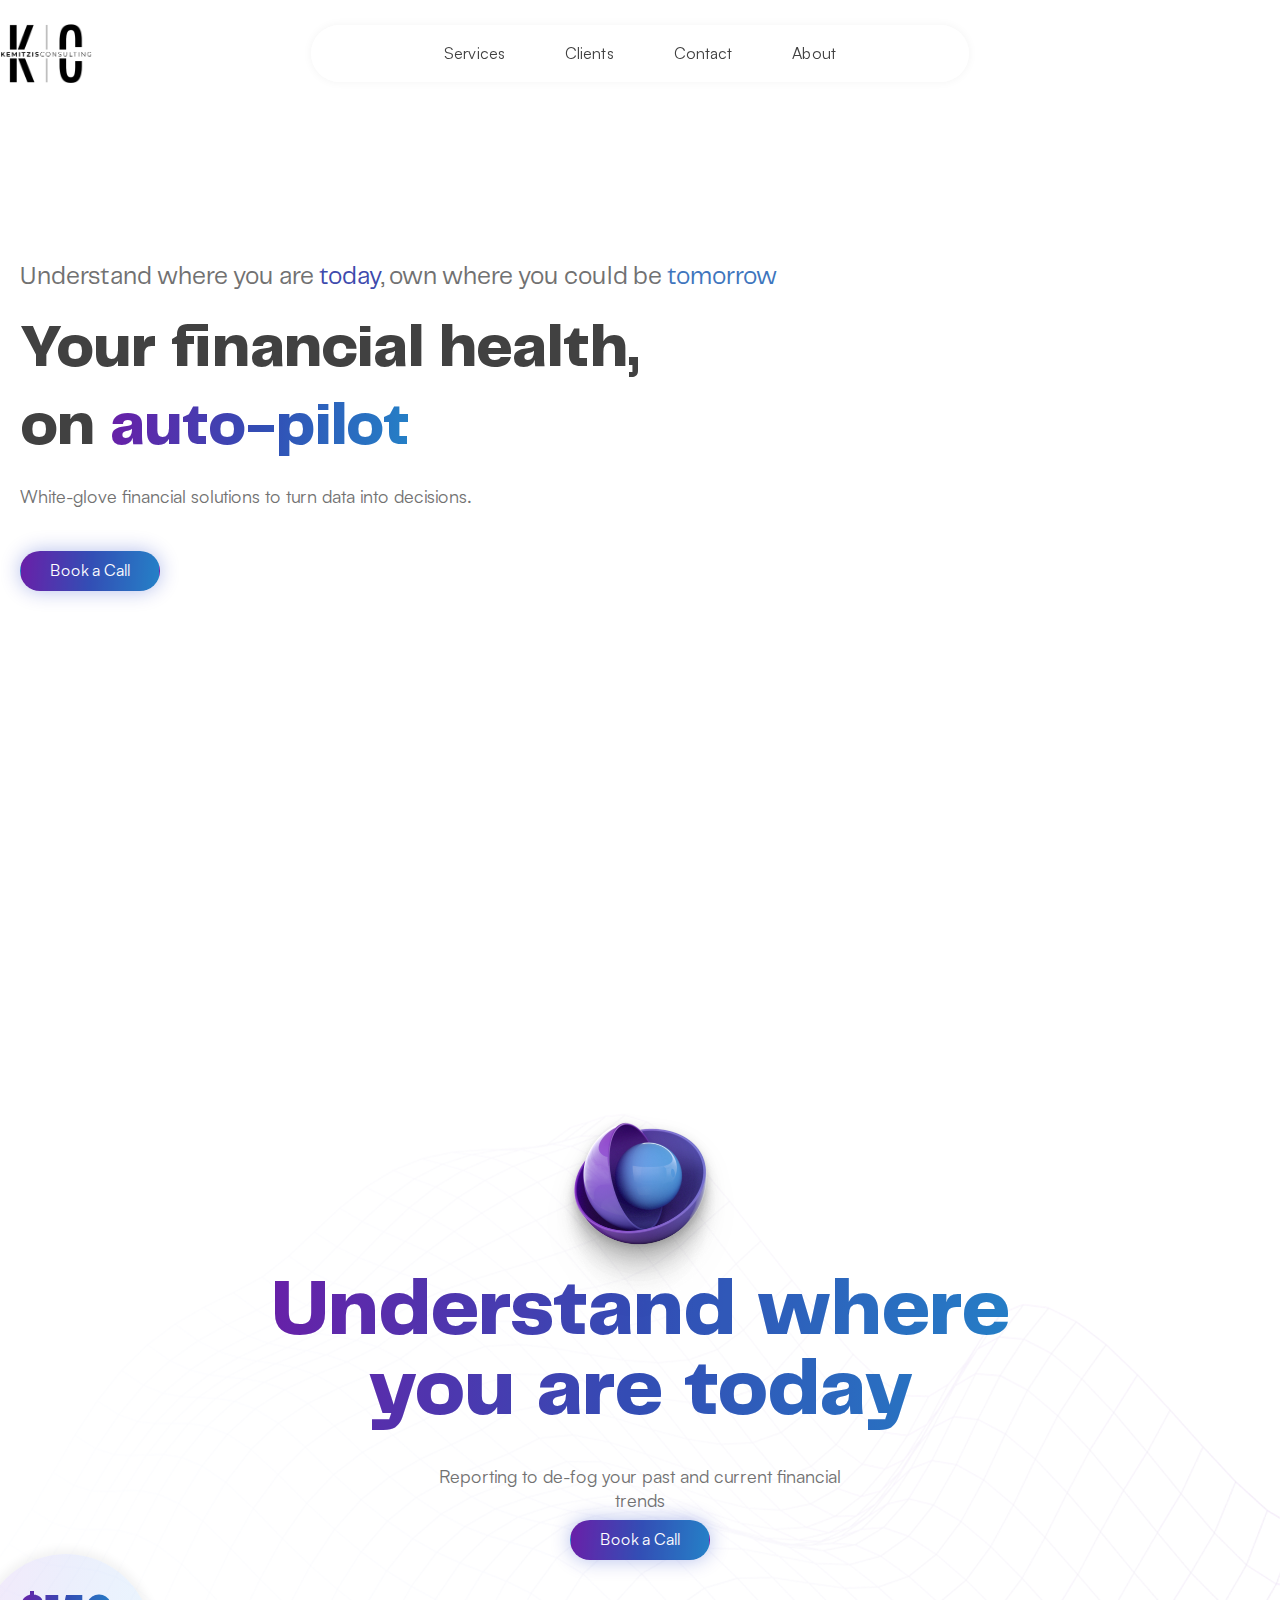
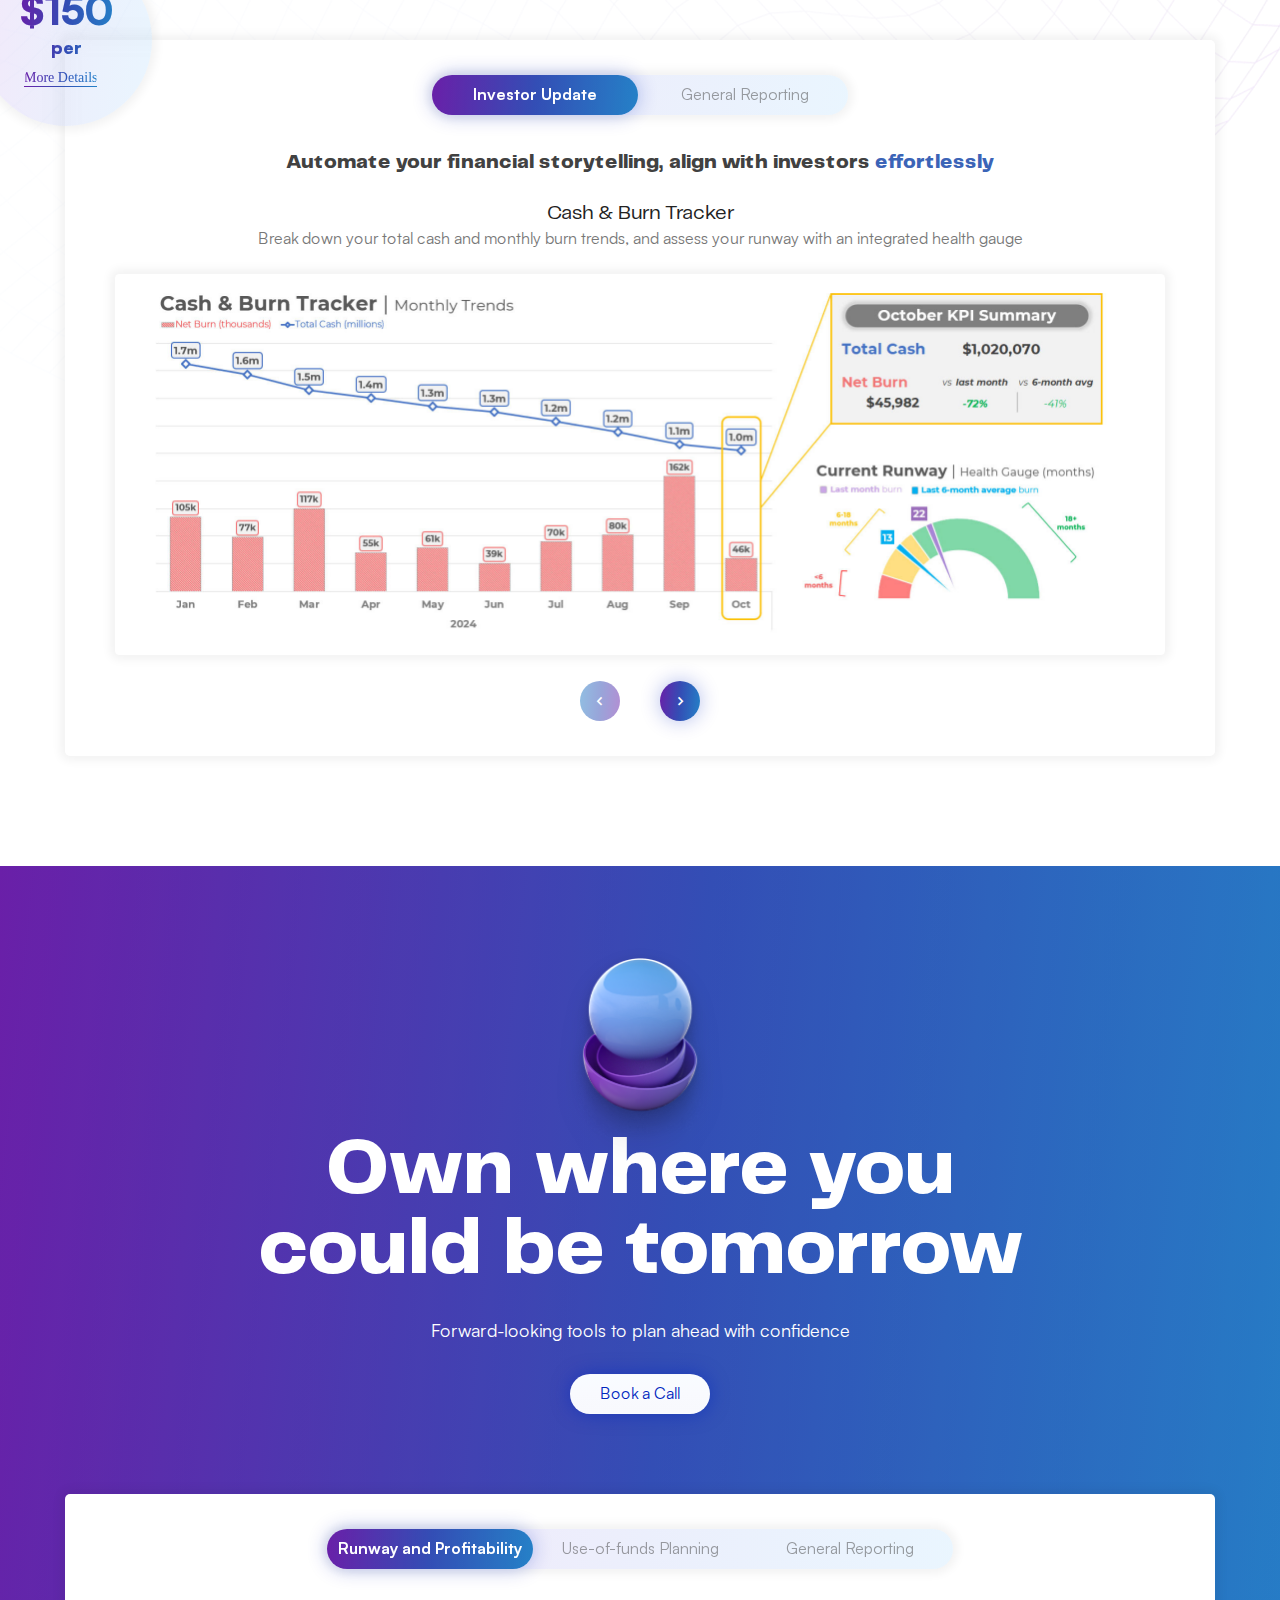
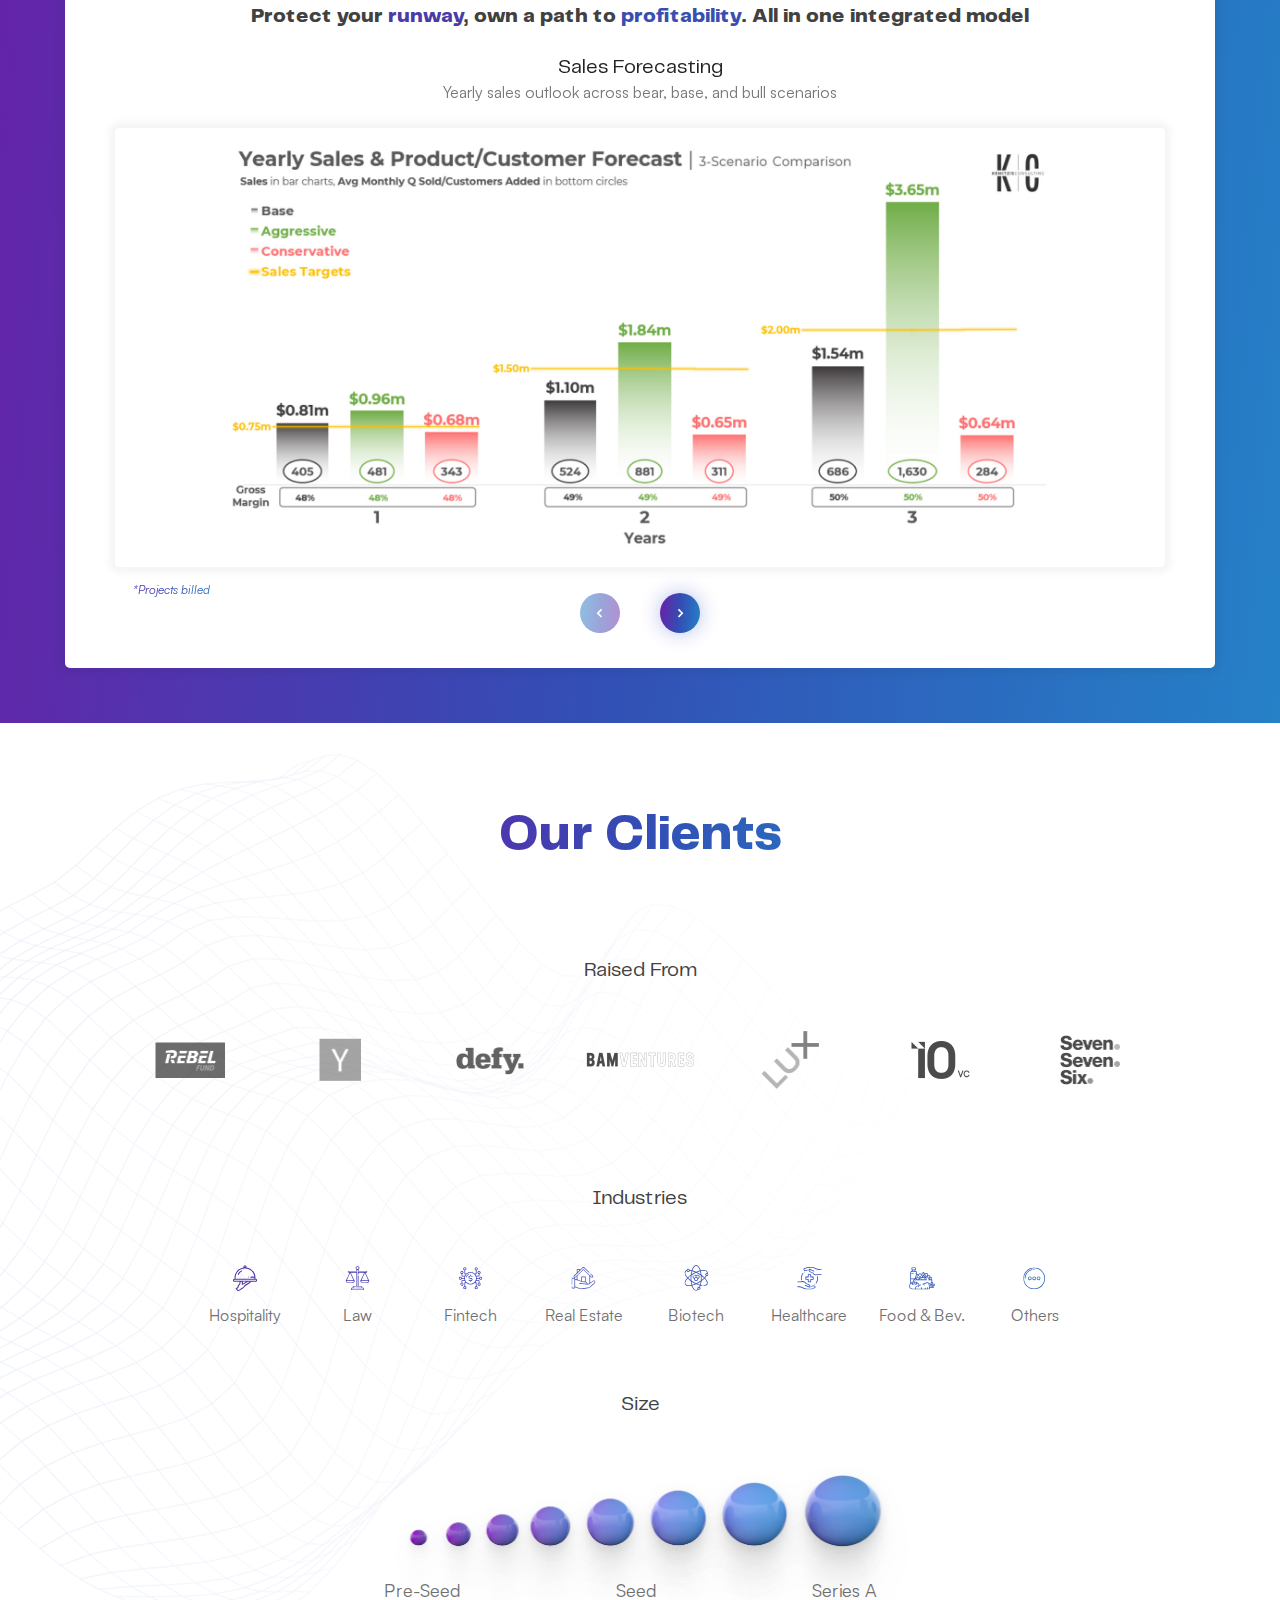
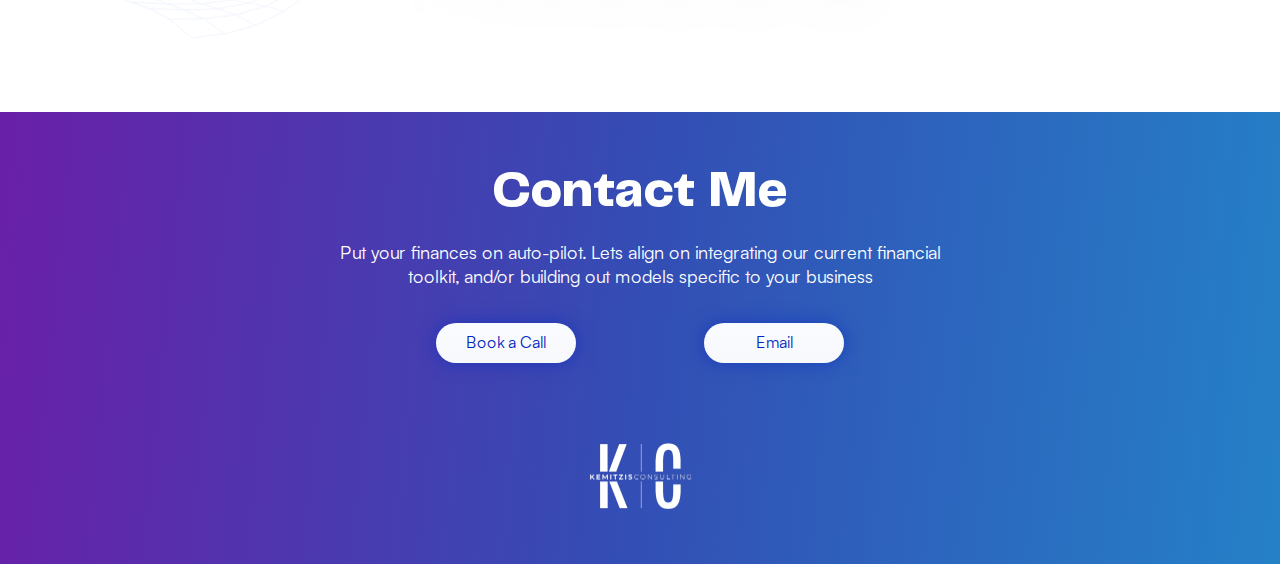
==== index.html @ 755e4ab4 "viernes" ====
<!DOCTYPE html>
<html lang="en" data-bs-theme="light">

<head>
    <meta charset="utf-8">
    <title>Kemitzis Consulting</title>
    <meta name="viewport" content="width=device-width, initial-scale=1">
    <script src="assets/js/theme-switcher.js"></script>
    <link rel="shortcut icon" href="assets/img/favicon.png">
    <meta name="msapplication-TileColor" content="#080032">
    <meta name="msapplication-config" content="assets/favicon/browserconfig.xml">
    <meta name="theme-color" content="#ffffff">
    <link rel="stylesheet" media="screen" href="assets/vendor/boxicons/css/boxicons.min.css">
    <link rel="stylesheet" href="https://cdn.jsdelivr.net/npm/swiper@11/swiper-bundle.min.css" />
    <link rel="stylesheet" media="screen" href="assets/vendor/lightgallery/css/lightgallery-bundle.min.css">
    <link rel="stylesheet" media="screen" href="assets/css/kc.css">
    <link rel="stylesheet" media="screen" href="assets/css/fonts.css">
    <link rel="stylesheet" media="screen" href="assets/css/custom.css">
    <link rel="stylesheet" media="screen" href="assets/css/responsive.css">
    <script src="https://cdn.jsdelivr.net/npm/swiper@11/swiper-bundle.min.js"></script>
    <script src="assets/js/preloader.js"></script>
</head>

<body>

    <div class="page-loading active">
        <div class="page-loading-inner">
            <img src="assets/img/favicon.png" alt="">
            <div class="page-spinner"></div><span>Loading...</span>
        </div>
    </div>

    <main class="page-wrapper">
        <header class="header navbar navbar-expand-lg position-absolute navbar-dark navbar-sticky navbar-stuck">
            <div class="container px-3">

                <div id="menu">
                    <div class="offcanvas-header border-bottom">
                        <a href="javascript:void(0)" class="btn-close" onclick="closeNav()"></a>
                    </div>
                    <div class="offcanvas-body">
                        <ul class="navbar-nav me-auto mb-2 mb-lg-0">
                            <li class="nav-item">
                                <a href="#services" class="nav-link scroll-link" onclick="closeNav()">Services</a>
                            </li>
                            <li class="nav-item">
                                <a href="#clients" class="nav-link scroll-link" onclick="closeNav()">Clients</a>
                            </li>
                            <li class="nav-item">
                                <a href="#contact" class="nav-link scroll-link" onclick="closeNav()">Contact</a>
                            </li>
                            <li class="nav-item">
                                <a href="about" class="nav-link" onclick="closeNav()">About</a>
                            </li>
                        </ul>
                    </div>
                    <div class="offcanvas-header border-top">
                        <a href="#intro" class="nav-link scroll-link" onclick="closeNav()"><img
                                src="assets/img/logo.png" alt=""></a>
                    </div>
                </div>
                <button type="button" class="navbar-toggler" onclick="openNav()">
                    <span class="navbar-toggler-icon"><img src="assets/img/menu.svg" alt=""></span>
                </button>

                <div id="navbarNav" class="offcanvas offcanvas-end">
                    <div class="offcanvas-body">
                        <ul class="navbar-nav me-auto mb-2 mb-lg-0">
                            <li class="nav-item">
                                <a href="#services" class="nav-link scroll-link">Services</a>
                            </li>
                            <li class="nav-item">
                                <a href="#clients" class="nav-link scroll-link">Clients</a>
                            </li>
                            <li class="nav-item">
                                <a href="#contact" class="nav-link scroll-link">Contact</a>
                            </li>
                            <li class="nav-item">
                                <a href="about" class="nav-link">About</a>
                            </li>
                        </ul>
                    </div>
                </div>
            </div>
        </header>

        <div class="logo-container">
            <div class="navbar-brand p-0">
                <a href="#intro"><img id="logo" src="assets/img/logo.png" width="92" alt="Kemitzis"></a>
                </a>
            </div>
        </div>
        <div class="video-container">
            <video muted autoplay>
                <source src="assets/kc.mp4" type="video/mp4">
            </video>
        </div>
        <section id="intro" class="bg-white position-relative d-flex align-items-center min-vh-100 bg-light">
            <div class="container position-relative zindex-5 p-0">
                <div class="row justify-content-md-start justify-content-center">
                    <div
                        class="col-md-8 col-sm-8 order-md-1 order-2 d-flex flex-column justify-content-between mt-4 pt-2 text-md-start text-center p-0">
                        <div class="mb-40">
                            <div class="d-inline-flex align-items-center position-relative mb-3">
                                <h4 class="mb-0">Understand where you are <span class="color-blue">today</span>, own
                                    where you could be <span class="color-lightblue">tomorrow</span></h4>
                            </div>

                            <h1 class="display-1 alt">
                                Your financial health,<br />on <span class="text-gradient-primary">auto-pilot</span>
                            </h1>
                            <div class="d-md-flex align-items-md-start">
                                <p class="d-lg-block lead d-none mb-0">White-glove financial solutions to turn
                                    data into decisions.</p>
                            </div>
                        </div>

                        <div class="d-md-flex align-items-md-start">
                            <a href="#" class="btn btn-lg flex-shrink-0 book">
                                Book a Call</a>
                        </div>
                    </div>

                </div>
            </div>
        </section>

        <section id="services" class="bg-white pt-5 pb-2 mt-3 mt-sm-4 mt-xl-5 text-center">

            <div class="content">
                <img src="assets/img/services.png" alt="">
                <h2 class="h1pb-3 pb-lg-4">
                    Understand where you are today</h2>
                <p class="d-lg-block subtitle">
                    Reporting to de-fog your past and current financial trends</p>
                <a href="#" class="btn btn-lg flex-shrink-0 book">
                    Book a Call</a>
            </div>

            <div class="container swiper-container">
                <div class="pricing">
                    <h4>$150</h4>
                    <h6>per month</h6>
                    <a href="#" data-bs-toggle="modal" data-bs-target="#process">More Details</a>
                </div>
                <img class="gp-img" src="assets/img/general-report.png">
                <div class="swiper mySwiper">
                    <div class="selector-container">
                        <div class="selector">
                            <div class="highlight"></div>
                            <a href="#" class="go-to-slide" data-slide="1">Investor Update</a>
                            <a href="#" class="go-to-slide" data-slide="2">General Reporting</a>
                        </div>
                    </div>

                    <div class="swiper-wrapper">

                        <div class="swiper-slide slide1">

                            <div class="nested-swiper-container">
                                <h3>Automate your financial storytelling, align with investors
                                    <span class="color-blue-alt">effortlessly</span>
                                </h3>
                                <div class="swiper nestedSwiper">
                                    <div class="swiper-wrapper">
                                        <div class="swiper-slide">
                                            <p class="sub">Cash & Burn Tracker</p>
                                            <p class="last">Break down your total cash and monthly burn trends, and
                                                assess your
                                                runway with an integrated health gauge</p>
                                            <div class="slide-box">
                                                <img src="assets/img/services/investor-update.jpg" alt="">
                                            </div>
                                        </div>
                                        <div class="swiper-slide">
                                            <p class="sub">Revenue Tracker</p>
                                            <p class="last">Visualize performance trends across multiple revenue
                                                verticals</p>
                                            <div class="slide-box">
                                                <img src="assets/img/services/general-reporting.jpg" alt="">
                                            </div>
                                        </div>
                                    </div>
                                </div>

                                <div
                                    class="arrows d-flex justify-content-center justify-content-lg-start mt-2 mt-lg-auto">
                                    <button type="button"
                                        class="btn btn-prev-sub btn-icon btn-sm swipper-button swipper-button-prev"
                                        aria-label="Previous">
                                        <i class="bx bx-chevron-left"></i>
                                    </button>
                                    <button type="button"
                                        class="btn btn-next-sub btn-icon btn-sm swipper-button swipper-button-next"
                                        aria-label="Next">
                                        <i class="bx bx-chevron-right"></i>
                                    </button>
                                </div>
                            </div>
                        </div>

                        <div class="swiper-slide slide2">
                            <div class="slide-box">
                                <ul class="slider-list">
                                    <li>Master Financial Files (P&L, Balance Sheet, Cash Flow)</li>
                                    <li>Burn Breakdown</li>
                                    <li>Unit-Economics Analysis</li>
                                    <li>Customer Cohort Analysis</li>
                                </ul>
                                <p class="gp">*Projects billed hourly</p>
                            </div>
                        </div>
                    </div>
                </div>
            </div>
        </section>

        <section id="tools" class="bg-grad pt-5 pb-2 mt-3 mt-sm-4 mt-xl-5 text-center">

            <div class="content">
                <img src="assets/img/tools.png" alt="">
                <h2 class="h1pb-3 pb-lg-4 color-white">
                    Own where you<br />could be tomorrow</h2>
                <p class="d-lg-block subtitle color-white">
                    Forward-looking tools to plan ahead with confidence</p>
                <a href="#" class="btn btn-lg flex-shrink-0 book">
                    Book a Call</a>
            </div>
            <div class="container swiper-container">
                <img class="gp-img" src="assets/img/general-report.png">

                <div class="swiper mySwiper">
                    <div class="selector-container">
                        <div class="selector">
                            <div class="highlight"></div>
                            <a href="#" class="go-to-slide" data-slide="1">Runway and Profitability</a>
                            <a href="#" class="go-to-slide" data-slide="2">Use-of-funds Planning</a>
                            <a href="#" class="go-to-slide" data-slide="3">General Reporting</a>
                        </div>
                    </div>
                    <div class="swiper-wrapper">

                        <div class="swiper-slide slide1">

                            <div class="nested-swiper-container">
                                <h3>Protect your <span class="color-violet">runway</span>, own a path to <span
                                        class="color-blue-alt2">profitability</span>. All in one integrated model
                                </h3>
                                <div class="swiper nestedSwiper">
                                    <div class="swiper-wrapper">
                                        <div class="swiper-slide">
                                            <p class="sub">Sales Forecasting</p>
                                            <p class="last">Yearly sales outlook across bear, base, and
                                                bull scenarios</p>
                                            <div class="slide-box">
                                                <img src="assets/img/tools/runway-and-profitability1.jpg" alt="">
                                            </div>
                                            <div class="extra">
                                                <p>*Projects billed hourly</p>
                                            </div>
                                        </div>
                                        <div class="swiper-slide">
                                            <p class="sub">Runway & Fundraising Needs</p>
                                            <p>Gauge runway implications between forecast & current conditions</p>
                                            <p class="last">Ground your funding needs with a bottom-up, calculated
                                                approach on the
                                                capital needed to sustain your business outlook</p>
                                            <div class="slide-box">
                                                <img src="assets/img/tools/runway-and-profitability2.jpg" alt=""
                                                    style="max-height: 387px;">
                                            </div>
                                            <div class="extra">
                                                <p>*Projects billed hourly</p>
                                            </div>
                                        </div>
                                        <div class="swiper-slide">
                                            <p class="sub">P&L & Cash Flow Outlook</p>
                                            <p class="last">Internalize your business forecast with
                                                high-level, automated visuals on
                                                profitability and cash flow</p>
                                            <div class="slide-box">
                                                <img src="assets/img/tools/runway-and-profitability3.jpg" alt="">
                                            </div>
                                            <div class="extra">
                                                <p>*Projects billed hourly</p>
                                            </div>
                                        </div>
                                    </div>
                                </div>

                                <div
                                    class="arrows d-flex justify-content-center justify-content-lg-start mt-2 mt-lg-auto">
                                    <button type="button"
                                        class="btn btn-prev-sub btn-icon btn-sm swipper-button swipper-button-prev"
                                        aria-label="Previous">
                                        <i class="bx bx-chevron-left"></i>
                                    </button>
                                    <button type="button"
                                        class="btn btn-next-sub btn-icon btn-sm swipper-button swipper-button-next"
                                        aria-label="Next">
                                        <i class="bx bx-chevron-right"></i>
                                    </button>
                                </div>
                            </div>
                        </div>

                        <div class="swiper-slide slide2">
                            <h3>Bring your <span class="color-blue-alt2">spending strategy </span>to life
                            </h3>
                            <div class="swiper-wrapper">
                                <div class="swiper-slide">
                                    <p class="last">Seamlessly visualize your spending timeline, allocation
                                        breakdown,
                                        and spend roadmap to align internally and externally on your use-of-funds
                                        plan
                                    </p>
                                    <div class="slide-box">
                                        <img src="assets/img/tools/use-of-funds-planning.jpg" alt="">
                                    </div>
                                    <div class="extra">
                                        <p>*Projects billed hourly</p>
                                    </div>
                                </div>
                            </div>
                        </div>

                        <div class="swiper-slide slide3">
                            <div class="slide-box">
                                <ul class="slider-list">
                                    <li>Sustainable Compensation Structuring</li>
                                    <li>Business Model Viability Testing</li>
                                    <li>Ad-hoc Financial Preparations for Investors</li>
                                    <li>Recurring Actual vs Plan Variance Analyses</li>
                                </ul>
                                <p class="gp">*Projects billed hourly</p>
                            </div>
                        </div>
                    </div>
                </div>

            </div>
        </section>

        <section id="clients" class="bg-white pt-5 pb-2 text-center">

            <div class="content">
                <h3>Our Clients</h3>
            </div>
            <div class="container">

                <div class="raised">
                    <h4>Raised From</h4>
                    <ul>
                        <li><img src="assets/img/clients/raised/rebel.png" alt="" style="max-width: 70px"></li>
                        <li><img src="assets/img/clients/raised/y.png" alt="" style="max-width: 42px;"></li>
                        <li><img src="assets/img/clients/raised/defy.png" alt="" style="max-width: 70px"></li>
                        <li><img src="assets/img/clients/raised/bam.png" alt="" style="max-height: 20px;"></li>
                        <li><img src="assets/img/clients/raised/lux.png" alt="" style="max-width: 58px;"></li>
                        <li><img src="assets/img/clients/raised/10vc.png" alt="" style="max-width: 65px;"></li>
                        <li><img src="assets/img/clients/raised/sevensevensix.png" alt="" style="max-width: 60px;">
                        </li>
                    </ul>
                </div>

                <div class="industries">
                    <h4>Industries</h4>
                    <ul>
                        <li>
                            <img src="assets/img/clients/industries/hospitality.svg" alt="">
                            <p>Hospitality</p>
                        </li>
                        <li>
                            <img src="assets/img/clients/industries/law.svg" alt="">
                            <p>Law</p>
                        </li>
                        <li>
                            <img src="assets/img/clients/industries/fintech.svg" alt="">
                            <p>Fintech</p>
                        </li>
                        <li>
                            <img src="assets/img/clients/industries/real-estate.svg" alt="">
                            <p>Real Estate</p>
                        </li>
                        <li>
                            <img src="assets/img/clients/industries/biotech.svg" alt="">
                            <p>Biotech</p>
                        </li>
                        <li>
                            <img src="assets/img/clients/industries/healthcare.svg" alt="">
                            <p>Healthcare</p>
                        </li>
                        <li>
                            <img src="assets/img/clients/industries/f&b.svg" alt="">
                            <p>Food & Bev.</p>
                        </li>
                        <li>
                            <img src="assets/img/clients/industries/others.svg" alt="">
                            <p>Others</p>
                        </li>
                    </ul>
                </div>

                <div class="size">
                    <h4>Size</h4>
                    <div class="sphere"></div>
                    <ul>
                        <li>Pre-Seed</li>
                        <li>Seed</li>
                        <li>Series A</li>
                    </ul>
                </div>

            </div>
        </section>

        <section id="contact" class="bg-grad pt-5 pb-1 text-center">
            <div class="content">
                <h3 class="color-white">Contact Me</h3>
                <p class="d-lg-block subtitle color-white">
                    Put your finances on auto-pilot. Lets align on integrating our current financial toolkit, and/or
                    building out models specific to your business</p>
                <div class="buttons">
                    <a href="#" class="btn btn-lg flex-shrink-0 book">
                        Book a Call</a>
                    <a href="#" class="btn btn-lg flex-shrink-0 book">
                        Email</a>
                </div>
            </div>
            <div class="logo-end">
                <img src="assets/img/logo-w.png" alt="">
            </div>
        </section>





        <div id="process" class="modal fade" tabindex="-1" role="dialog">
            <div class="modal-dialog modal-dialog-centered" role="document">
                <div class="modal-content">
                    <h3>The Process</h3>
                    <div class="boxes">

                        <div class="box">
                            <div class="top">
                                <p>Initial Setup</p>
                                <p>(weeks 1-2)</p>
                                <div class="num"><span>1</span></div>
                            </div>
                            <div class="slide-box">
                                <ul class="slider-list">
                                    <li>Connect accounts for data retrieval (Quickbooks, Stripe, Bank, etc.)</li>
                                    <li>Upload and organize historical financial information</li>
                                    <li>Generate current investor update model for review</li>
                                </ul>
                            </div>
                        </div>

                        <div class="box">
                            <div class="top">
                                <p>Maintenance</p>
                                <p>(monthly)</p>
                                <div class="num"><span>2</span></div>
                            </div>
                            <div class="slide-box">
                                <ul class="slider-list">
                                    <li>Upload and integrate monthly financial data</li>
                                    <li>Finalize investor update model within first 7 days of each month</li>
                                </ul>
                            </div>
                        </div>

                    </div>
                    <div class="btn-container">
                        <a href="#" class="btn btn-lg flex-shrink-0 book long">
                            Book a Call</a>
                    </div>
                </div>

                <!-- <div style="/* Line 1 */

                        /* position: absolute;
                        width: 41px;
                        height: 0px;
                        left: calc(50% - 41px/2 + 1.5px);
                        top: 337px; */
                        
                        "> -->



            </div>
        </div>
        </div>

        <script src="assets/vendor/jarallax/dist/jarallax.min.js"></script>
        <script src="assets/vendor/@lottiefiles/lottie-player/dist/lottie-player.js"></script>
        <script src="assets/vendor/lightgallery/lightgallery.min.js"></script>
        <script src="assets/vendor/lightgallery/plugins/video/lg-video.min.js"></script>
        <script src="assets/vendor/imagesloaded/imagesloaded.pkgd.min.js"></script>
        <script src="assets/vendor/shufflejs/dist/shuffle.min.js"></script>
        <script src="assets/js/kc.js"></script>
        <script src="https://polyfill.io/v3/polyfill.min.js?features=IntersectionObserver"></script>
        <script src="assets/js/smooth-scroll.js"></script>
        <script src="assets/js/swiper.js"></script>
    </main>
</body>

</html>
---- assets/vendor/lightgallery/css/lightgallery-bundle.min.css ----
@font-face{font-family:lg;src:url(../fonts/lg.woff2.woff2) format("woff2"),url(../fonts/lg.ttf) format("truetype"),url(../fonts/lg.woff.woff) format("woff"),url(../fonts/lg.svg#lg) format("svg");font-weight:400;font-style:normal;font-display:block}.lg-icon{font-family:lg!important;speak:never;font-style:normal;font-weight:400;font-variant:normal;text-transform:none;line-height:1;-webkit-font-smoothing:antialiased;-moz-osx-font-smoothing:grayscale}.lg-container{font-family:system-ui,-apple-system,'Segoe UI',Roboto,'Helvetica Neue',Arial,'Noto Sans','Liberation Sans',sans-serif,'Apple Color Emoji','Segoe UI Emoji','Segoe UI Symbol','Noto Color Emoji'}.lg-next,.lg-prev{background-color:rgba(0,0,0,.45);border-radius:2px;color:#999;cursor:pointer;display:block;font-size:22px;margin-top:-10px;padding:8px 10px 9px;position:absolute;top:50%;z-index:1084;outline:0;border:none}.lg-next.disabled,.lg-prev.disabled{opacity:0!important;cursor:default}.lg-next:hover:not(.disabled),.lg-prev:hover:not(.disabled){color:#fff}.lg-single-item .lg-next,.lg-single-item .lg-prev{display:none}.lg-next{right:20px}.lg-next:before{content:'\e095'}.lg-prev{left:20px}.lg-prev:after{content:'\e094'}@-webkit-keyframes lg-right-end{0%{left:0}50%{left:-30px}100%{left:0}}@-moz-keyframes lg-right-end{0%{left:0}50%{left:-30px}100%{left:0}}@-ms-keyframes lg-right-end{0%{left:0}50%{left:-30px}100%{left:0}}@keyframes lg-right-end{0%{left:0}50%{left:-30px}100%{left:0}}@-webkit-keyframes lg-left-end{0%{left:0}50%{left:30px}100%{left:0}}@-moz-keyframes lg-left-end{0%{left:0}50%{left:30px}100%{left:0}}@-ms-keyframes lg-left-end{0%{left:0}50%{left:30px}100%{left:0}}@keyframes lg-left-end{0%{left:0}50%{left:30px}100%{left:0}}.lg-outer.lg-right-end .lg-object{-webkit-animation:lg-right-end .3s;-o-animation:lg-right-end .3s;animation:lg-right-end .3s;position:relative}.lg-outer.lg-left-end .lg-object{-webkit-animation:lg-left-end .3s;-o-animation:lg-left-end .3s;animation:lg-left-end .3s;position:relative}.lg-toolbar{z-index:1082;left:0;position:absolute;top:0;width:100%}.lg-media-overlap .lg-toolbar{background-image:linear-gradient(0deg,rgba(0,0,0,0),rgba(0,0,0,.4))}.lg-toolbar .lg-icon{color:#999;cursor:pointer;float:right;font-size:24px;height:47px;line-height:27px;padding:10px 0;text-align:center;width:50px;text-decoration:none!important;outline:medium none;will-change:color;-webkit-transition:color .2s linear;-o-transition:color .2s linear;transition:color .2s linear;background:0 0;border:none;box-shadow:none}.lg-toolbar .lg-icon.lg-icon-18{font-size:18px}.lg-toolbar .lg-icon:hover{color:#fff}.lg-toolbar .lg-close:after{content:'\e070'}.lg-toolbar .lg-maximize{font-size:22px}.lg-toolbar .lg-maximize:after{content:'\e90a'}.lg-toolbar .lg-download:after{content:'\e0f2'}.lg-sub-html{color:#eee;font-size:16px;padding:10px 40px;text-align:center;z-index:1080;opacity:0;-webkit-transition:opacity .2s ease-out 0s;-o-transition:opacity .2s ease-out 0s;transition:opacity .2s ease-out 0s}.lg-sub-html h4{margin:0;font-size:13px;font-weight:700}.lg-sub-html p{font-size:12px;margin:5px 0 0}.lg-sub-html a{color:inherit}.lg-sub-html a:hover{text-decoration:underline}.lg-media-overlap .lg-sub-html{background-image:linear-gradient(180deg,rgba(0,0,0,0),rgba(0,0,0,.6))}.lg-item .lg-sub-html{position:absolute;bottom:0;right:0;left:0}.lg-error-msg{font-size:14px;color:#999}.lg-counter{color:#999;display:inline-block;font-size:16px;padding-left:20px;padding-top:12px;height:47px;vertical-align:middle}.lg-closing .lg-next,.lg-closing .lg-prev,.lg-closing .lg-sub-html,.lg-closing .lg-toolbar{opacity:0;-webkit-transition:-webkit-transform .08 cubic-bezier(0,0,.25,1) 0s,opacity .08 cubic-bezier(0,0,.25,1) 0s,color .08 linear;-moz-transition:-moz-transform .08 cubic-bezier(0,0,.25,1) 0s,opacity .08 cubic-bezier(0,0,.25,1) 0s,color .08 linear;-o-transition:-o-transform .08 cubic-bezier(0,0,.25,1) 0s,opacity .08 cubic-bezier(0,0,.25,1) 0s,color .08 linear;transition:transform .08 cubic-bezier(0,0,.25,1) 0s,opacity .08 cubic-bezier(0,0,.25,1) 0s,color .08 linear}body:not(.lg-from-hash) .lg-outer.lg-start-zoom .lg-item:not(.lg-zoomable) .lg-img-wrap,body:not(.lg-from-hash) .lg-outer.lg-start-zoom .lg-item:not(.lg-zoomable) .lg-video-cont{opacity:0;-moz-transform:scale3d(.5,.5,.5);-o-transform:scale3d(.5,.5,.5);-ms-transform:scale3d(.5,.5,.5);-webkit-transform:scale3d(.5,.5,.5);transform:scale3d(.5,.5,.5);will-change:transform,opacity;-webkit-transition:-webkit-transform 250ms cubic-bezier(0,0,.25,1) 0s,opacity 250ms cubic-bezier(0,0,.25,1)!important;-moz-transition:-moz-transform 250ms cubic-bezier(0,0,.25,1) 0s,opacity 250ms cubic-bezier(0,0,.25,1)!important;-o-transition:-o-transform 250ms cubic-bezier(0,0,.25,1) 0s,opacity 250ms cubic-bezier(0,0,.25,1)!important;transition:transform 250ms cubic-bezier(0,0,.25,1) 0s,opacity 250ms cubic-bezier(0,0,.25,1)!important}body:not(.lg-from-hash) .lg-outer.lg-start-zoom .lg-item:not(.lg-zoomable).lg-complete .lg-img-wrap,body:not(.lg-from-hash) .lg-outer.lg-start-zoom .lg-item:not(.lg-zoomable).lg-complete .lg-video-cont{opacity:1;-moz-transform:scale3d(1,1,1);-o-transform:scale3d(1,1,1);-ms-transform:scale3d(1,1,1);-webkit-transform:scale3d(1,1,1);transform:scale3d(1,1,1)}.lg-icon:focus-visible{color:#fff;border-radius:3px;outline:1px dashed rgba(255,255,255,.6)}.lg-toolbar .lg-icon:focus-visible{border-radius:8px;outline-offset:-5px}.lg-outer .lg-thumb-outer{background-color:#0d0a0a;width:100%;max-height:350px;overflow:hidden;float:left}.lg-outer .lg-thumb-outer.lg-grab .lg-thumb-item{cursor:-webkit-grab;cursor:-moz-grab;cursor:-o-grab;cursor:-ms-grab;cursor:grab}.lg-outer .lg-thumb-outer.lg-grabbing .lg-thumb-item{cursor:move;cursor:-webkit-grabbing;cursor:-moz-grabbing;cursor:-o-grabbing;cursor:-ms-grabbing;cursor:grabbing}.lg-outer .lg-thumb-outer.lg-dragging .lg-thumb{-webkit-transition-duration:0s!important;transition-duration:0s!important}.lg-outer .lg-thumb-outer.lg-rebuilding-thumbnails .lg-thumb{-webkit-transition-duration:0s!important;transition-duration:0s!important}.lg-outer .lg-thumb-outer.lg-thumb-align-middle{text-align:center}.lg-outer .lg-thumb-outer.lg-thumb-align-left{text-align:left}.lg-outer .lg-thumb-outer.lg-thumb-align-right{text-align:right}.lg-outer.lg-single-item .lg-thumb-outer{display:none}.lg-outer .lg-thumb{padding:5px 0;height:100%;margin-bottom:-5px;display:inline-block;vertical-align:middle}@media (min-width:768px){.lg-outer .lg-thumb{padding:10px 0}}.lg-outer .lg-thumb-item{cursor:pointer;float:left;overflow:hidden;height:100%;border-radius:2px;margin-bottom:5px;will-change:border-color}@media (min-width:768px){.lg-outer .lg-thumb-item{border-radius:4px;border:2px solid #fff;-webkit-transition:border-color .25s ease;-o-transition:border-color .25s ease;transition:border-color .25s ease}}.lg-outer .lg-thumb-item.active,.lg-outer .lg-thumb-item:hover{border-color:#a90707}.lg-outer .lg-thumb-item img{width:100%;height:100%;object-fit:cover;display:block}.lg-outer.lg-can-toggle .lg-item{padding-bottom:0}.lg-outer .lg-toggle-thumb:after{content:'\e1ff'}.lg-outer.lg-animate-thumb .lg-thumb{-webkit-transition-timing-function:cubic-bezier(.215,.61,.355,1);transition-timing-function:cubic-bezier(.215,.61,.355,1)}.lg-outer .lg-video-cont{text-align:center;display:inline-block;vertical-align:middle;position:relative}.lg-outer .lg-video-cont .lg-object{width:100%!important;height:100%!important}.lg-outer .lg-has-iframe .lg-video-cont{-webkit-overflow-scrolling:touch;overflow:auto}.lg-outer .lg-video-object{position:absolute;left:0;right:0;width:100%;height:100%;top:0;bottom:0;z-index:3}.lg-outer .lg-video-poster{z-index:1}.lg-outer .lg-has-video .lg-video-object{opacity:0;will-change:opacity;-webkit-transition:opacity .3s ease-in;-o-transition:opacity .3s ease-in;transition:opacity .3s ease-in}.lg-outer .lg-has-video.lg-video-loaded .lg-video-play-button,.lg-outer .lg-has-video.lg-video-loaded .lg-video-poster{opacity:0!important}.lg-outer .lg-has-video.lg-video-loaded .lg-video-object{opacity:1}@keyframes lg-play-stroke{0%{stroke-dasharray:1,200;stroke-dashoffset:0}50%{stroke-dasharray:89,200;stroke-dashoffset:-35px}100%{stroke-dasharray:89,200;stroke-dashoffset:-124px}}@keyframes lg-play-rotate{100%{-webkit-transform:rotate(360deg);transform:rotate(360deg)}}.lg-video-play-button{width:18%;max-width:140px;position:absolute;top:50%;left:50%;z-index:2;cursor:pointer;transform:translate(-50%,-50%) scale(1);will-change:opacity,transform;-webkit-transition:-webkit-transform .25s cubic-bezier(.17,.88,.32,1.28),opacity .1s;-moz-transition:-moz-transform .25s cubic-bezier(.17,.88,.32,1.28),opacity .1s;-o-transition:-o-transform .25s cubic-bezier(.17,.88,.32,1.28),opacity .1s;transition:transform .25s cubic-bezier(.17,.88,.32,1.28),opacity .1s}.lg-video-play-button:hover .lg-video-play-icon,.lg-video-play-button:hover .lg-video-play-icon-bg{opacity:1}.lg-video-play-icon-bg{fill:none;stroke-width:3%;stroke:#fcfcfc;opacity:.6;will-change:opacity;-webkit-transition:opacity .12s ease-in;-o-transition:opacity .12s ease-in;transition:opacity .12s ease-in}.lg-video-play-icon-circle{position:absolute;top:0;left:0;bottom:0;right:0;fill:none;stroke-width:3%;stroke:rgba(30,30,30,.9);stroke-opacity:1;stroke-linecap:round;stroke-dasharray:200;stroke-dashoffset:200}.lg-video-play-icon{position:absolute;width:25%;max-width:120px;left:50%;top:50%;transform:translate3d(-50%,-50%,0);opacity:.6;will-change:opacity;-webkit-transition:opacity .12s ease-in;-o-transition:opacity .12s ease-in;transition:opacity .12s ease-in}.lg-video-play-icon .lg-video-play-icon-inner{fill:#fcfcfc}.lg-video-loading .lg-video-play-icon-circle{animation:lg-play-rotate 2s linear .25s infinite,lg-play-stroke 1.5s ease-in-out .25s infinite}.lg-video-loaded .lg-video-play-button{opacity:0;transform:translate(-50%,-50%) scale(.7)}.lg-progress-bar{background-color:#333;height:5px;left:0;position:absolute;top:0;width:100%;z-index:1083;opacity:0;will-change:opacity;-webkit-transition:opacity 80ms ease 0s;-moz-transition:opacity 80ms ease 0s;-o-transition:opacity 80ms ease 0s;transition:opacity 80ms ease 0s}.lg-progress-bar .lg-progress{background-color:#a90707;height:5px;width:0}.lg-progress-bar.lg-start .lg-progress{width:100%}.lg-show-autoplay .lg-progress-bar{opacity:1}.lg-autoplay-button:after{content:'\e01d'}.lg-show-autoplay .lg-autoplay-button:after{content:'\e01a'}.lg-single-item .lg-autoplay-button{opacity:.75;pointer-events:none}.lg-outer.lg-css3.lg-zoom-dragging .lg-item.lg-complete.lg-zoomable .lg-image,.lg-outer.lg-css3.lg-zoom-dragging .lg-item.lg-complete.lg-zoomable .lg-img-wrap{-webkit-transition-duration:0s!important;transition-duration:0s!important}.lg-outer.lg-use-transition-for-zoom .lg-item.lg-complete.lg-zoomable .lg-img-wrap{will-change:transform;-webkit-transition:-webkit-transform .5s cubic-bezier(.12,.415,.01,1.19) 0s;-moz-transition:-moz-transform .5s cubic-bezier(.12,.415,.01,1.19) 0s;-o-transition:-o-transform .5s cubic-bezier(.12,.415,.01,1.19) 0s;transition:transform .5s cubic-bezier(.12,.415,.01,1.19) 0s}.lg-outer.lg-use-transition-for-zoom.lg-zoom-drag-transition .lg-item.lg-complete.lg-zoomable .lg-img-wrap{will-change:transform;-webkit-transition:-webkit-transform .8s cubic-bezier(0,0,.25,1) 0s;-moz-transition:-moz-transform .8s cubic-bezier(0,0,.25,1) 0s;-o-transition:-o-transform .8s cubic-bezier(0,0,.25,1) 0s;transition:transform .8s cubic-bezier(0,0,.25,1) 0s}.lg-outer .lg-item.lg-complete.lg-zoomable .lg-img-wrap{-webkit-transform:translate3d(0,0,0);transform:translate3d(0,0,0);-webkit-backface-visibility:hidden;-moz-backface-visibility:hidden;backface-visibility:hidden}.lg-outer .lg-item.lg-complete.lg-zoomable .lg-dummy-img,.lg-outer .lg-item.lg-complete.lg-zoomable .lg-image{-webkit-transform:scale3d(1,1,1);transform:scale3d(1,1,1);-webkit-transition:-webkit-transform .5s cubic-bezier(.12,.415,.01,1.19) 0s,opacity .15s!important;-moz-transition:-moz-transform .5s cubic-bezier(.12,.415,.01,1.19) 0s,opacity .15s!important;-o-transition:-o-transform .5s cubic-bezier(.12,.415,.01,1.19) 0s,opacity .15s!important;transition:transform .5s cubic-bezier(.12,.415,.01,1.19) 0s,opacity .15s!important;-webkit-backface-visibility:hidden;-moz-backface-visibility:hidden;backface-visibility:hidden}.lg-outer .lg-item.lg-complete.lg-zoomable .lg-dummy-img.no-transition,.lg-outer .lg-item.lg-complete.lg-zoomable .lg-image.no-transition{transition:none!important}.lg-outer .lg-item.lg-complete.lg-zoomable .lg-dummy-img.reset-transition,.lg-outer .lg-item.lg-complete.lg-zoomable .lg-image.reset-transition{transform:scale3d(1,1,1) translate3d(-50%,-50%,0)!important;max-width:none!important;max-height:none!important;top:50%!important;left:50%!important}.lg-outer .lg-item.lg-complete.lg-zoomable .lg-dummy-img.reset-transition-x,.lg-outer .lg-item.lg-complete.lg-zoomable .lg-image.reset-transition-x{transform:scale3d(1,1,1) translate3d(-50%,0,0)!important;top:0!important;left:50%!important;max-width:none!important;max-height:none!important}.lg-outer .lg-item.lg-complete.lg-zoomable .lg-dummy-img.reset-transition-y,.lg-outer .lg-item.lg-complete.lg-zoomable .lg-image.reset-transition-y{transform:scale3d(1,1,1) translate3d(0,-50%,0)!important;top:50%!important;left:0!important;max-width:none!important;max-height:none!important}.lg-icon.lg-zoom-in:after{content:'\e311'}.lg-actual-size .lg-icon.lg-zoom-in{opacity:.5;pointer-events:none}.lg-icon.lg-actual-size{font-size:20px}.lg-icon.lg-actual-size:after{content:'\e033'}.lg-icon.lg-zoom-out{opacity:.5;pointer-events:none}.lg-icon.lg-zoom-out:after{content:'\e312'}.lg-zoomed .lg-icon.lg-zoom-out{opacity:1;pointer-events:auto}.lg-outer.lg-first-slide-loading .lg-actual-size,.lg-outer.lg-first-slide-loading .lg-zoom-in,.lg-outer.lg-first-slide-loading .lg-zoom-out,.lg-outer[data-lg-slide-type=iframe] .lg-actual-size,.lg-outer[data-lg-slide-type=iframe] .lg-zoom-in,.lg-outer[data-lg-slide-type=iframe] .lg-zoom-out,.lg-outer[data-lg-slide-type=video] .lg-actual-size,.lg-outer[data-lg-slide-type=video] .lg-zoom-in,.lg-outer[data-lg-slide-type=video] .lg-zoom-out{opacity:.75;pointer-events:none}.lg-outer .lg-pager-outer{text-align:center;z-index:1080;height:10px;margin-bottom:10px}.lg-outer .lg-pager-outer.lg-pager-hover .lg-pager-cont{overflow:visible}.lg-outer.lg-single-item .lg-pager-outer{display:none}.lg-outer .lg-pager-cont{cursor:pointer;display:inline-block;overflow:hidden;position:relative;vertical-align:top;margin:0 5px}.lg-outer .lg-pager-cont:hover .lg-pager-thumb-cont{opacity:1;-webkit-transform:translate3d(0,0,0);transform:translate3d(0,0,0)}.lg-outer .lg-pager-cont.lg-pager-active .lg-pager{box-shadow:0 0 0 2px #fff inset}.lg-outer .lg-pager-thumb-cont{background-color:#fff;color:#fff;bottom:100%;height:83px;left:0;margin-bottom:20px;margin-left:-60px;opacity:0;padding:5px;position:absolute;width:120px;border-radius:3px;will-change:transform,opacity;-webkit-transition:opacity .15s ease 0s,-webkit-transform .15s ease 0s;-moz-transition:opacity .15s ease 0s,-moz-transform .15s ease 0s;-o-transition:opacity .15s ease 0s,-o-transform .15s ease 0s;transition:opacity .15s ease 0s,transform .15s ease 0s;-webkit-transform:translate3d(0,5px,0);transform:translate3d(0,5px,0)}.lg-outer .lg-pager-thumb-cont img{width:100%;height:100%}.lg-outer .lg-pager{background-color:rgba(255,255,255,.5);border-radius:50%;box-shadow:0 0 0 8px rgba(255,255,255,.7) inset;display:block;height:12px;-webkit-transition:box-shadow .3s ease 0s;-o-transition:box-shadow .3s ease 0s;transition:box-shadow .3s ease 0s;width:12px}.lg-outer .lg-pager:focus,.lg-outer .lg-pager:hover{box-shadow:0 0 0 8px #fff inset}.lg-outer .lg-caret{border-left:10px solid transparent;border-right:10px solid transparent;border-top:10px dashed;bottom:-10px;display:inline-block;height:0;left:50%;margin-left:-5px;position:absolute;vertical-align:middle;width:0}.lg-fullscreen:after{content:"\e20c"}.lg-fullscreen-on .lg-fullscreen:after{content:"\e20d"}.lg-outer .lg-dropdown-overlay{background-color:rgba(0,0,0,.25);bottom:0;cursor:default;left:0;position:absolute;right:0;top:0;z-index:1081;opacity:0;visibility:hidden;will-change:visibility,opacity;-webkit-transition:visibility 0s linear .18s,opacity .18s linear 0s;-o-transition:visibility 0s linear .18s,opacity .18s linear 0s;transition:visibility 0s linear .18s,opacity .18s linear 0s}.lg-outer.lg-dropdown-active .lg-dropdown,.lg-outer.lg-dropdown-active .lg-dropdown-overlay{-webkit-transition-delay:0s;transition-delay:0s;-moz-transform:translate3d(0,0,0);-o-transform:translate3d(0,0,0);-ms-transform:translate3d(0,0,0);-webkit-transform:translate3d(0,0,0);transform:translate3d(0,0,0);opacity:1;visibility:visible}.lg-outer.lg-dropdown-active .lg-share{color:#fff}.lg-outer .lg-dropdown{background-color:#fff;border-radius:2px;font-size:14px;list-style-type:none;margin:0;padding:10px 0;position:absolute;right:0;text-align:left;top:50px;opacity:0;visibility:hidden;-moz-transform:translate3d(0,5px,0);-o-transform:translate3d(0,5px,0);-ms-transform:translate3d(0,5px,0);-webkit-transform:translate3d(0,5px,0);transform:translate3d(0,5px,0);will-change:visibility,opacity,transform;-webkit-transition:-webkit-transform .18s linear 0s,visibility 0s linear .5s,opacity .18s linear 0s;-moz-transition:-moz-transform .18s linear 0s,visibility 0s linear .5s,opacity .18s linear 0s;-o-transition:-o-transform .18s linear 0s,visibility 0s linear .5s,opacity .18s linear 0s;transition:transform .18s linear 0s,visibility 0s linear .5s,opacity .18s linear 0s}.lg-outer .lg-dropdown:after{content:'';display:block;height:0;width:0;position:absolute;border:8px solid transparent;border-bottom-color:#fff;right:16px;top:-16px}.lg-outer .lg-dropdown>li:last-child{margin-bottom:0}.lg-outer .lg-dropdown>li:hover a{color:#333}.lg-outer .lg-dropdown a{color:#333;display:block;white-space:pre;padding:4px 12px;font-family:'Open Sans','Helvetica Neue',Helvetica,Arial,sans-serif;font-size:12px}.lg-outer .lg-dropdown a:hover{background-color:rgba(0,0,0,.07)}.lg-outer .lg-dropdown .lg-dropdown-text{display:inline-block;line-height:1;margin-top:-3px;vertical-align:middle}.lg-outer .lg-dropdown .lg-icon{color:#333;display:inline-block;float:none;font-size:20px;height:auto;line-height:1;margin-right:8px;padding:0;vertical-align:middle;width:auto}.lg-outer .lg-share{position:relative}.lg-outer .lg-share:after{content:'\e80d'}.lg-outer .lg-share-facebook .lg-icon{color:#3b5998}.lg-outer .lg-share-facebook .lg-icon:after{content:'\e904'}.lg-outer .lg-share-twitter .lg-icon{color:#00aced}.lg-outer .lg-share-twitter .lg-icon:after{content:'\e907'}.lg-outer .lg-share-pinterest .lg-icon{color:#cb2027}.lg-outer .lg-share-pinterest .lg-icon:after{content:'\e906'}.lg-comment-box{width:420px;max-width:100%;position:absolute;right:0;top:0;bottom:0;z-index:9999;background-color:#fff;will-change:transform;-moz-transform:translate3d(100%,0,0);-o-transform:translate3d(100%,0,0);-ms-transform:translate3d(100%,0,0);-webkit-transform:translate3d(100%,0,0);transform:translate3d(100%,0,0);-webkit-transition:-webkit-transform .4s cubic-bezier(0,0,.25,1) 0s;-moz-transition:-moz-transform .4s cubic-bezier(0,0,.25,1) 0s;-o-transition:-o-transform .4s cubic-bezier(0,0,.25,1) 0s;transition:transform .4s cubic-bezier(0,0,.25,1) 0s}.lg-comment-box .lg-comment-title{margin:0;color:#fff;font-size:18px}.lg-comment-box .lg-comment-header{background-color:#000;padding:12px 20px;position:absolute;left:0;right:0;top:0}.lg-comment-box .lg-comment-body{height:100%!important;padding-top:43px!important;width:100%!important}.lg-comment-box .fb-comments{height:100%;width:100%;background:url(../images/loading.gif) no-repeat scroll center center #fff;overflow-y:auto;display:inline-block}.lg-comment-box .fb-comments[fb-xfbml-state=rendered]{background-image:none}.lg-comment-box .fb-comments>span{max-width:100%}.lg-comment-box .lg-comment-close{position:absolute;right:5px;top:12px;cursor:pointer;font-size:20px;color:#999;will-change:color;-webkit-transition:color .2s linear;-o-transition:color .2s linear;transition:color .2s linear}.lg-comment-box .lg-comment-close:hover{color:#fff}.lg-comment-box .lg-comment-close:after{content:'\e070'}.lg-comment-box iframe{max-width:100%!important;width:100%!important}.lg-comment-box #disqus_thread{padding:0 20px}.lg-outer .lg-comment-overlay{background-color:rgba(0,0,0,.25);bottom:0;cursor:default;left:0;position:fixed;right:0;top:0;z-index:1081;opacity:0;visibility:hidden;will-change:visibility,opacity;-webkit-transition:visibility 0s linear .18s,opacity .18s linear 0s;-o-transition:visibility 0s linear .18s,opacity .18s linear 0s;transition:visibility 0s linear .18s,opacity .18s linear 0s}.lg-outer .lg-comment-toggle:after{content:'\e908'}.lg-outer.lg-comment-active .lg-comment-overlay{-webkit-transition-delay:0s;transition-delay:0s;-moz-transform:translate3d(0,0,0);-o-transform:translate3d(0,0,0);-ms-transform:translate3d(0,0,0);-webkit-transform:translate3d(0,0,0);transform:translate3d(0,0,0);opacity:1;visibility:visible}.lg-outer.lg-comment-active .lg-comment-toggle{color:#fff}.lg-outer.lg-comment-active .lg-comment-box{-moz-transform:translate3d(0,0,0);-o-transform:translate3d(0,0,0);-ms-transform:translate3d(0,0,0);-webkit-transform:translate3d(0,0,0);transform:translate3d(0,0,0)}.lg-outer .lg-img-rotate{position:absolute;left:0;right:0;top:0;bottom:0;-webkit-transition:-webkit-transform .4s cubic-bezier(0,0,.25,1) 0s;-moz-transition:-moz-transform .4s cubic-bezier(0,0,.25,1) 0s;-o-transition:-o-transform .4s cubic-bezier(0,0,.25,1) 0s;transition:transform .4s cubic-bezier(0,0,.25,1) 0s}.lg-outer[data-lg-slide-type=iframe] .lg-flip-hor,.lg-outer[data-lg-slide-type=iframe] .lg-flip-ver,.lg-outer[data-lg-slide-type=iframe] .lg-rotate-left,.lg-outer[data-lg-slide-type=iframe] .lg-rotate-right,.lg-outer[data-lg-slide-type=video] .lg-flip-hor,.lg-outer[data-lg-slide-type=video] .lg-flip-ver,.lg-outer[data-lg-slide-type=video] .lg-rotate-left,.lg-outer[data-lg-slide-type=video] .lg-rotate-right{opacity:.75;pointer-events:none}.lg-outer .lg-img-rotate:before{content:'';display:inline-block;height:100%;vertical-align:middle}.lg-rotate-left:after{content:'\e900'}.lg-rotate-right:after{content:'\e901'}.lg-icon.lg-flip-hor,.lg-icon.lg-flip-ver{font-size:26px}.lg-flip-ver:after{content:'\e903'}.lg-flip-hor:after{content:'\e902'}.lg-medium-zoom-item{cursor:zoom-in}.lg-medium-zoom .lg-outer{cursor:zoom-out}.lg-medium-zoom .lg-outer.lg-grab img.lg-object{cursor:zoom-out}.lg-medium-zoom .lg-outer.lg-grabbing img.lg-object{cursor:zoom-out}.lg-relative-caption .lg-outer .lg-sub-html{white-space:normal;bottom:auto;padding:0;background-image:none}.lg-relative-caption .lg-outer .lg-relative-caption-item{opacity:0;padding:16px 0;transition:.5s opacity ease}.lg-relative-caption .lg-outer .lg-show-caption .lg-relative-caption-item{opacity:1}.lg-group:after{content:'';display:table;clear:both}.lg-container{display:none;outline:0}.lg-container.lg-show{display:block}.lg-on{scroll-behavior:unset}.lg-overlay-open{overflow:hidden}.lg-hide-sub-html .lg-sub-html,.lg-next,.lg-pager-outer,.lg-prev,.lg-toolbar{opacity:0;will-change:transform,opacity;-webkit-transition:-webkit-transform .25s cubic-bezier(0,0,.25,1) 0s,opacity .25s cubic-bezier(0,0,.25,1) 0s;-moz-transition:-moz-transform .25s cubic-bezier(0,0,.25,1) 0s,opacity .25s cubic-bezier(0,0,.25,1) 0s;-o-transition:-o-transform .25s cubic-bezier(0,0,.25,1) 0s,opacity .25s cubic-bezier(0,0,.25,1) 0s;transition:transform .25s cubic-bezier(0,0,.25,1) 0s,opacity .25s cubic-bezier(0,0,.25,1) 0s}.lg-show-in .lg-next,.lg-show-in .lg-pager-outer,.lg-show-in .lg-prev,.lg-show-in .lg-toolbar{opacity:1}.lg-show-in.lg-hide-sub-html .lg-sub-html{opacity:1}.lg-show-in .lg-hide-items .lg-prev{opacity:0;-webkit-transform:translate3d(-10px,0,0);transform:translate3d(-10px,0,0)}.lg-show-in .lg-hide-items .lg-next{opacity:0;-webkit-transform:translate3d(10px,0,0);transform:translate3d(10px,0,0)}.lg-show-in .lg-hide-items .lg-toolbar{opacity:0;-webkit-transform:translate3d(0,-10px,0);transform:translate3d(0,-10px,0)}.lg-show-in .lg-hide-items.lg-hide-sub-html .lg-sub-html{opacity:0;-webkit-transform:translate3d(0,20px,0);transform:translate3d(0,20px,0)}.lg-outer{width:100%;height:100%;position:fixed;top:0;left:0;z-index:1050;text-align:left;opacity:.001;outline:0;will-change:auto;overflow:hidden;-webkit-transition:opacity .15s ease 0s;-o-transition:opacity .15s ease 0s;transition:opacity .15s ease 0s}.lg-outer *{-webkit-box-sizing:border-box;-moz-box-sizing:border-box;box-sizing:border-box}.lg-outer.lg-zoom-from-image{opacity:1}.lg-outer.lg-visible{opacity:1}.lg-outer.lg-css3 .lg-item:not(.lg-start-end-progress).lg-current,.lg-outer.lg-css3 .lg-item:not(.lg-start-end-progress).lg-next-slide,.lg-outer.lg-css3 .lg-item:not(.lg-start-end-progress).lg-prev-slide{-webkit-transition-duration:inherit!important;transition-duration:inherit!important;-webkit-transition-timing-function:inherit!important;transition-timing-function:inherit!important}.lg-outer.lg-css3.lg-dragging .lg-item.lg-current,.lg-outer.lg-css3.lg-dragging .lg-item.lg-next-slide,.lg-outer.lg-css3.lg-dragging .lg-item.lg-prev-slide{-webkit-transition-duration:0s!important;transition-duration:0s!important;opacity:1}.lg-outer.lg-grab img.lg-object{cursor:-webkit-grab;cursor:-moz-grab;cursor:-o-grab;cursor:-ms-grab;cursor:grab}.lg-outer.lg-grabbing img.lg-object{cursor:move;cursor:-webkit-grabbing;cursor:-moz-grabbing;cursor:-o-grabbing;cursor:-ms-grabbing;cursor:grabbing}.lg-outer .lg-content{position:absolute;top:0;left:0;right:0;bottom:0}.lg-outer .lg-inner{width:100%;position:absolute;left:0;top:0;bottom:0;-webkit-transition:opacity 0s;-o-transition:opacity 0s;transition:opacity 0s;white-space:nowrap}.lg-outer .lg-item{display:none!important}.lg-outer .lg-item:not(.lg-start-end-progress){background:url(../images/loading.gif) no-repeat scroll center center transparent}.lg-outer.lg-css3 .lg-current,.lg-outer.lg-css3 .lg-next-slide,.lg-outer.lg-css3 .lg-prev-slide{display:inline-block!important}.lg-outer.lg-css .lg-current{display:inline-block!important}.lg-outer .lg-img-wrap,.lg-outer .lg-item{display:inline-block;text-align:center;position:absolute;width:100%;height:100%}.lg-outer .lg-img-wrap:before,.lg-outer .lg-item:before{content:'';display:inline-block;height:100%;vertical-align:middle}.lg-outer .lg-img-wrap{position:absolute;left:0;right:0;top:0;bottom:0;white-space:nowrap;font-size:0}.lg-outer .lg-item.lg-complete{background-image:none}.lg-outer .lg-item.lg-current{z-index:1060}.lg-outer .lg-object{display:inline-block;vertical-align:middle;max-width:100%;max-height:100%;width:auto;height:auto;position:relative}.lg-outer .lg-empty-html .lg-sub-html,.lg-outer .lg-empty-html.lg-sub-html{display:none}.lg-outer.lg-hide-download .lg-download{opacity:.75;pointer-events:none}.lg-outer .lg-first-slide .lg-dummy-img{position:absolute;top:50%;left:50%}.lg-outer.lg-components-open:not(.lg-zoomed) .lg-components{-webkit-transform:translate3d(0,0,0);transform:translate3d(0,0,0);opacity:1}.lg-outer.lg-components-open:not(.lg-zoomed) .lg-sub-html{opacity:1;transition:opacity .2s ease-out .15s}.lg-backdrop{position:fixed;top:0;left:0;right:0;bottom:0;z-index:1040;background-color:#000;opacity:0;will-change:auto;-webkit-transition:opacity 333ms ease-in 0s;-o-transition:opacity 333ms ease-in 0s;transition:opacity 333ms ease-in 0s}.lg-backdrop.in{opacity:1}.lg-css3.lg-no-trans .lg-current,.lg-css3.lg-no-trans .lg-next-slide,.lg-css3.lg-no-trans .lg-prev-slide{-webkit-transition:none 0s ease 0s!important;-moz-transition:none 0s ease 0s!important;-o-transition:none 0s ease 0s!important;transition:none 0s ease 0s!important}.lg-css3.lg-use-css3 .lg-item{-webkit-backface-visibility:hidden;-moz-backface-visibility:hidden;backface-visibility:hidden}.lg-css3.lg-fade .lg-item{opacity:0}.lg-css3.lg-fade .lg-item.lg-current{opacity:1}.lg-css3.lg-fade .lg-item.lg-current,.lg-css3.lg-fade .lg-item.lg-next-slide,.lg-css3.lg-fade .lg-item.lg-prev-slide{-webkit-transition:opacity .1s ease 0s;-moz-transition:opacity .1s ease 0s;-o-transition:opacity .1s ease 0s;transition:opacity .1s ease 0s}.lg-css3.lg-use-css3 .lg-item.lg-start-progress{-webkit-transition:-webkit-transform 1s cubic-bezier(.175,.885,.32,1.275) 0s;-moz-transition:-moz-transform 1s cubic-bezier(.175,.885,.32,1.275) 0s;-o-transition:-o-transform 1s cubic-bezier(.175,.885,.32,1.275) 0s;transition:transform 1s cubic-bezier(.175,.885,.32,1.275) 0s}.lg-css3.lg-use-css3 .lg-item.lg-start-end-progress{-webkit-transition:-webkit-transform 1s cubic-bezier(0,0,.25,1) 0s;-moz-transition:-moz-transform 1s cubic-bezier(0,0,.25,1) 0s;-o-transition:-o-transform 1s cubic-bezier(0,0,.25,1) 0s;transition:transform 1s cubic-bezier(0,0,.25,1) 0s}.lg-css3.lg-slide.lg-use-css3 .lg-item{opacity:0}.lg-css3.lg-slide.lg-use-css3 .lg-item.lg-prev-slide{-webkit-transform:translate3d(-100%,0,0);transform:translate3d(-100%,0,0)}.lg-css3.lg-slide.lg-use-css3 .lg-item.lg-next-slide{-webkit-transform:translate3d(100%,0,0);transform:translate3d(100%,0,0)}.lg-css3.lg-slide.lg-use-css3 .lg-item.lg-current{-webkit-transform:translate3d(0,0,0);transform:translate3d(0,0,0);opacity:1}.lg-css3.lg-slide.lg-use-css3 .lg-item.lg-current,.lg-css3.lg-slide.lg-use-css3 .lg-item.lg-next-slide,.lg-css3.lg-slide.lg-use-css3 .lg-item.lg-prev-slide{-webkit-transition:-webkit-transform 1s cubic-bezier(0,0,.25,1) 0s,opacity .1s ease 0s;-moz-transition:-moz-transform 1s cubic-bezier(0,0,.25,1) 0s,opacity .1s ease 0s;-o-transition:-o-transform 1s cubic-bezier(0,0,.25,1) 0s,opacity .1s ease 0s;transition:transform 1s cubic-bezier(0,0,.25,1) 0s,opacity .1s ease 0s}.lg-container{display:none}.lg-container.lg-show{display:block}.lg-container.lg-dragging-vertical .lg-backdrop{-webkit-transition-duration:0s!important;transition-duration:0s!important}.lg-container.lg-dragging-vertical .lg-css3 .lg-item.lg-current{-webkit-transition-duration:0s!important;transition-duration:0s!important;opacity:1}.lg-inline .lg-backdrop,.lg-inline .lg-outer{position:absolute}.lg-inline .lg-backdrop{z-index:1}.lg-inline .lg-outer{z-index:2}.lg-inline .lg-maximize:after{content:'\e909'}.lg-components{-webkit-transform:translate3d(0,100%,0);transform:translate3d(0,100%,0);will-change:transform;-webkit-transition:-webkit-transform .35s ease-out 0s;-moz-transition:-moz-transform .35s ease-out 0s;-o-transition:-o-transform .35s ease-out 0s;transition:transform .35s ease-out 0s;z-index:1080;position:absolute;bottom:0;right:0;left:0}
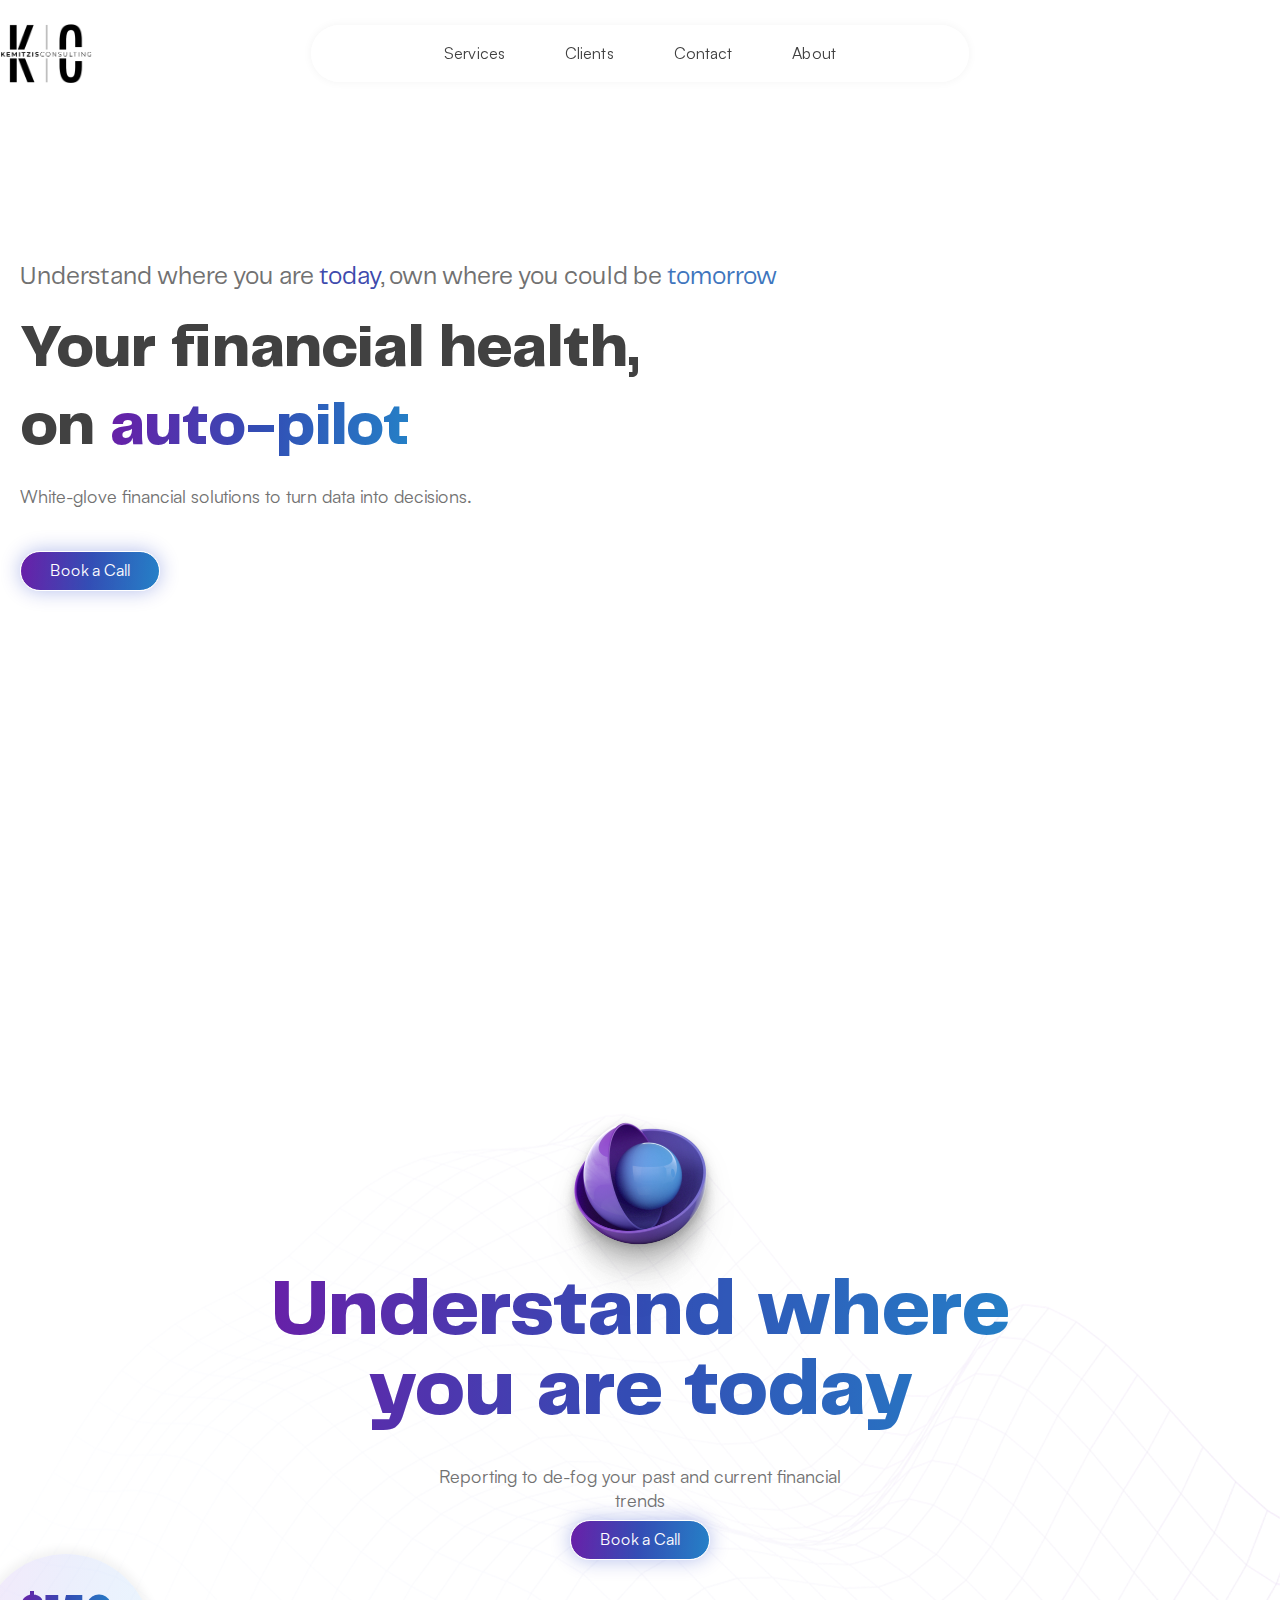
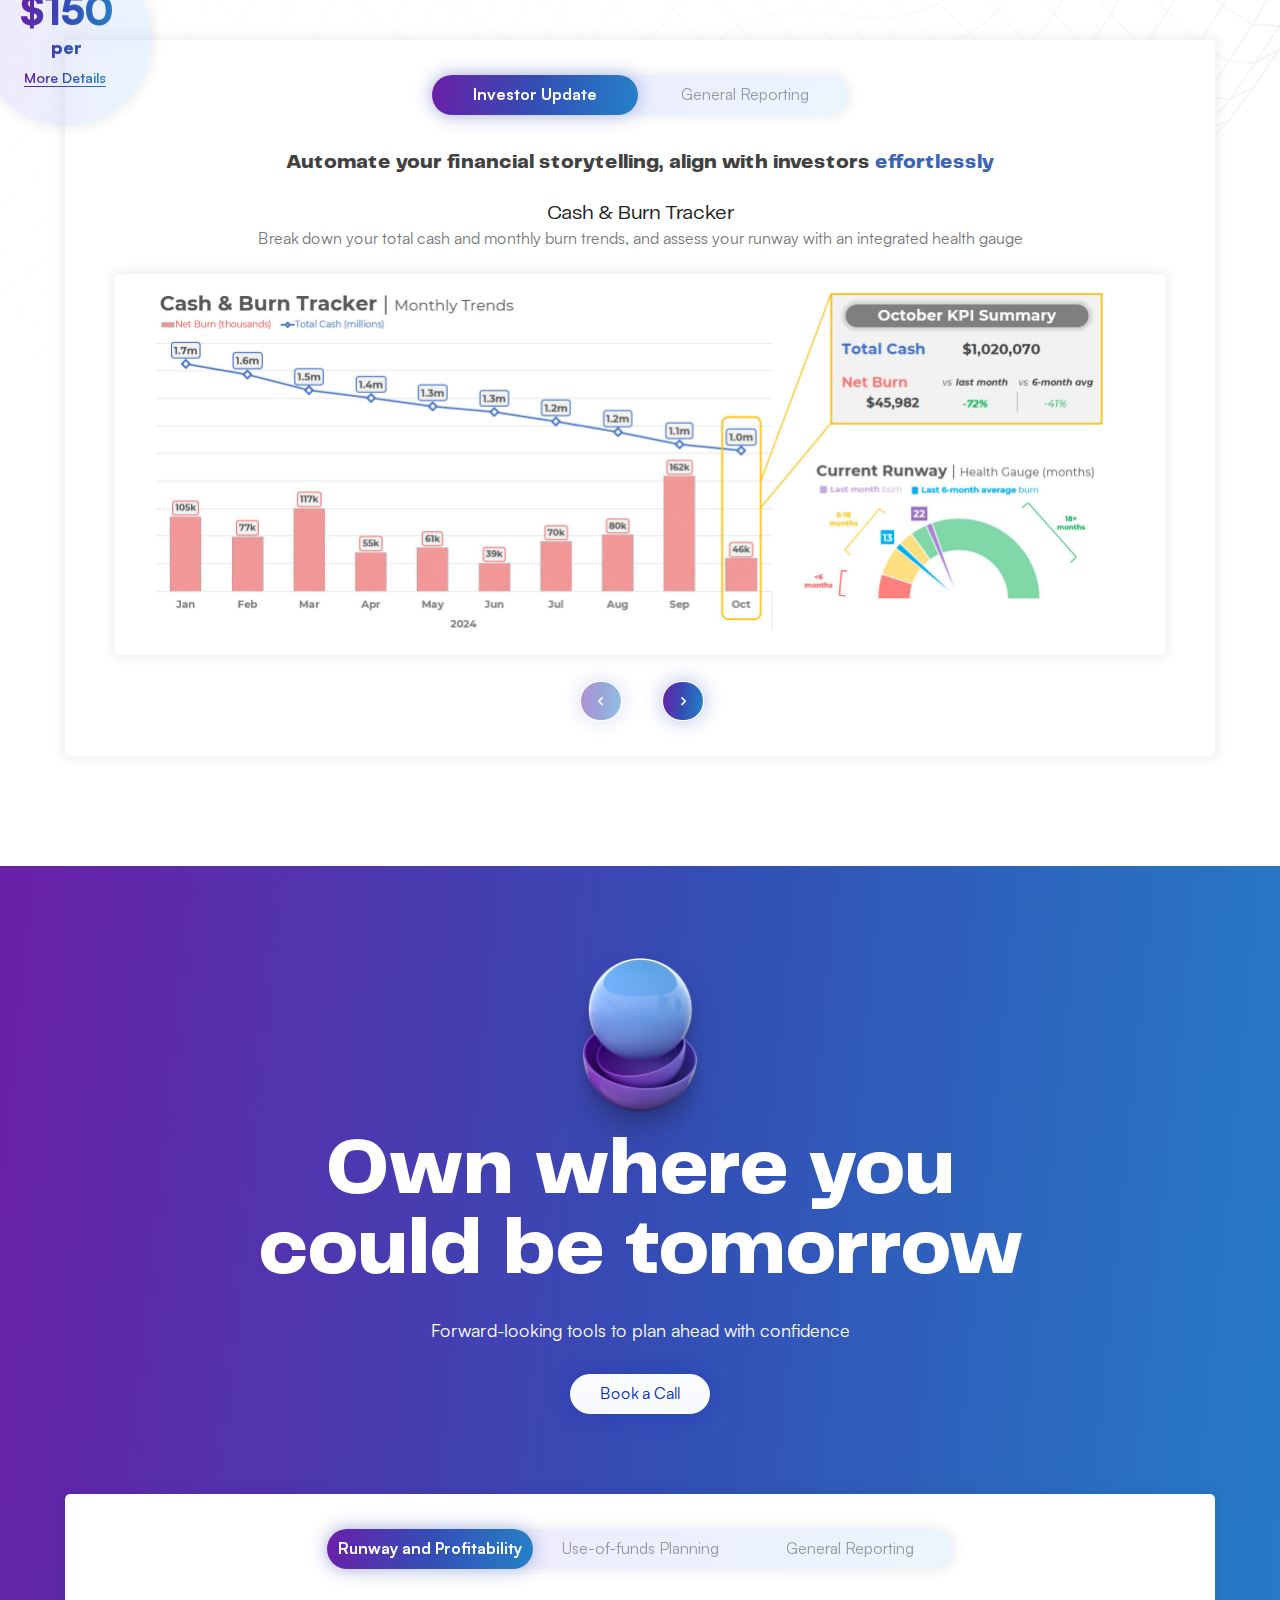
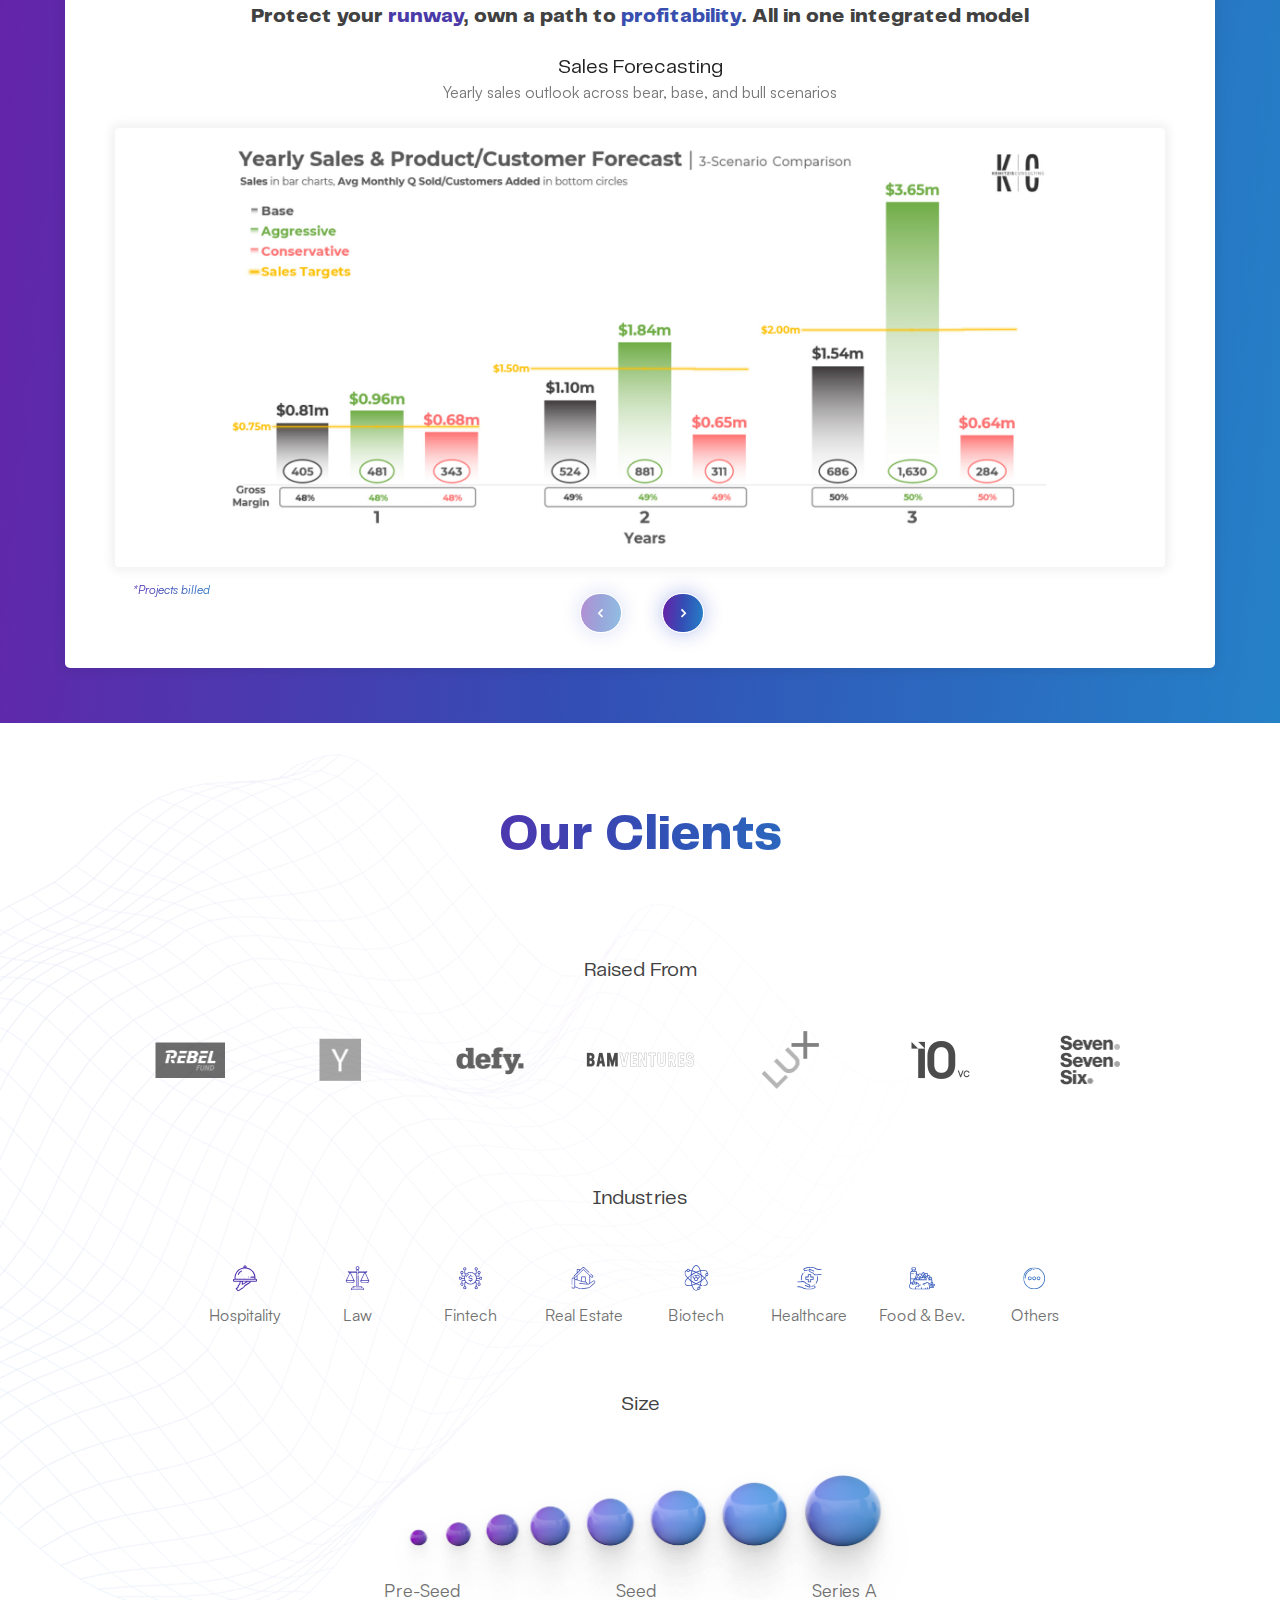
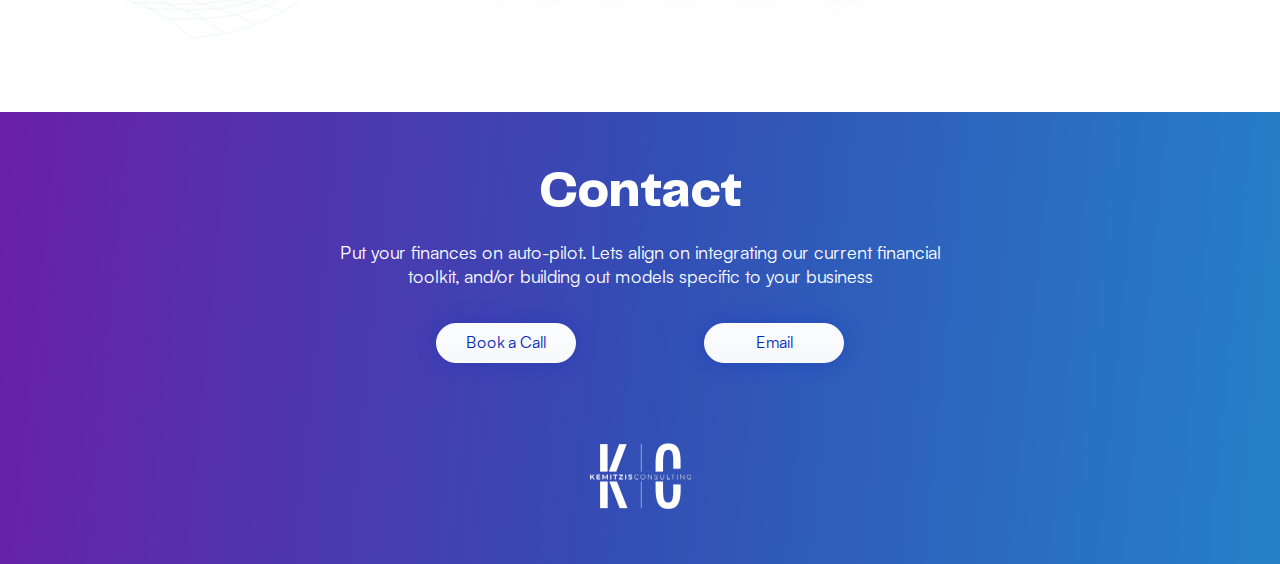
==== commit ad09bcce: "Final" ====
--- a/index.html
+++ b/index.html
@@ -87,7 +87,6 @@
         <div class="logo-container">
             <div class="navbar-brand p-0">
                 <a href="#intro"><img id="logo" src="assets/img/logo.png" width="92" alt="Kemitzis"></a>
-                </a>
             </div>
         </div>
         <div class="video-container">
@@ -116,7 +115,8 @@
                         </div>
 
                         <div class="d-md-flex align-items-md-start">
-                            <a href="#" class="btn btn-lg flex-shrink-0 book">
+                            <a href="https://calendly.com/kemitzisconsulting" target="_blank"
+                                class="btn btn-lg flex-shrink-0 book">
                                 Book a Call</a>
                         </div>
                     </div>
@@ -133,7 +133,7 @@
                     Understand where you are today</h2>
                 <p class="d-lg-block subtitle">
                     Reporting to de-fog your past and current financial trends</p>
-                <a href="#" class="btn btn-lg flex-shrink-0 book">
+                <a href="https://calendly.com/kemitzisconsulting" target="_blank" class="btn btn-lg flex-shrink-0 book">
                     Book a Call</a>
             </div>
 
@@ -185,16 +185,16 @@
 
                                 <div
                                     class="arrows d-flex justify-content-center justify-content-lg-start mt-2 mt-lg-auto">
-                                    <button type="button"
-                                        class="btn btn-prev-sub btn-icon btn-sm swipper-button swipper-button-prev"
+                                    <a href="#"
+                                        class="btn btn-prev-sub btn-icon btn-sm swipper-button swipper-button-prev book"
                                         aria-label="Previous">
                                         <i class="bx bx-chevron-left"></i>
-                                    </button>
-                                    <button type="button"
-                                        class="btn btn-next-sub btn-icon btn-sm swipper-button swipper-button-next"
+                                    </a>
+                                    <a href="#"
+                                        class="btn btn-next-sub btn-icon btn-sm swipper-button swipper-button-next book"
                                         aria-label="Next">
                                         <i class="bx bx-chevron-right"></i>
-                                    </button>
+                                    </a>
                                 </div>
                             </div>
                         </div>
@@ -217,13 +217,13 @@
 
         <section id="tools" class="bg-grad pt-5 pb-2 mt-3 mt-sm-4 mt-xl-5 text-center">
 
-            <div class="content">
+            <div class="content grad">
                 <img src="assets/img/tools.png" alt="">
                 <h2 class="h1pb-3 pb-lg-4 color-white">
                     Own where you<br />could be tomorrow</h2>
                 <p class="d-lg-block subtitle color-white">
                     Forward-looking tools to plan ahead with confidence</p>
-                <a href="#" class="btn btn-lg flex-shrink-0 book">
+                <a href="https://calendly.com/kemitzisconsulting" target="_blank" class="btn btn-lg flex-shrink-0 book">
                     Book a Call</a>
             </div>
             <div class="container swiper-container">
@@ -290,16 +290,16 @@
 
                                 <div
                                     class="arrows d-flex justify-content-center justify-content-lg-start mt-2 mt-lg-auto">
-                                    <button type="button"
-                                        class="btn btn-prev-sub btn-icon btn-sm swipper-button swipper-button-prev"
+                                    <a href="#"
+                                        class="btn btn-prev-sub btn-icon btn-sm swipper-button swipper-button-prev book"
                                         aria-label="Previous">
                                         <i class="bx bx-chevron-left"></i>
-                                    </button>
-                                    <button type="button"
-                                        class="btn btn-next-sub btn-icon btn-sm swipper-button swipper-button-next"
+                                    </a>
+                                    <a href="#"
+                                        class="btn btn-next-sub btn-icon btn-sm swipper-button swipper-button-next book"
                                         aria-label="Next">
                                         <i class="bx bx-chevron-right"></i>
-                                    </button>
+                                    </a>
                                 </div>
                             </div>
                         </div>
@@ -415,14 +415,15 @@
 
         <section id="contact" class="bg-grad pt-5 pb-1 text-center">
             <div class="content">
-                <h3 class="color-white">Contact Me</h3>
+                <h3 class="color-white">Contact</h3>
                 <p class="d-lg-block subtitle color-white">
                     Put your finances on auto-pilot. Lets align on integrating our current financial toolkit, and/or
                     building out models specific to your business</p>
-                <div class="buttons">
-                    <a href="#" class="btn btn-lg flex-shrink-0 book">
+                <div class="buttons grad">
+                    <a href="https://calendly.com/kemitzisconsulting" target="_blank"
+                        class="btn btn-lg flex-shrink-0 book">
                         Book a Call</a>
-                    <a href="#" class="btn btn-lg flex-shrink-0 book">
+                    <a href="mailto:tristan@kemitzisconsulting.com" class="btn btn-lg flex-shrink-0 book">
                         Email</a>
                 </div>
             </div>
@@ -472,7 +473,8 @@
 
                     </div>
                     <div class="btn-container">
-                        <a href="#" class="btn btn-lg flex-shrink-0 book long">
+                        <a href="https://calendly.com/kemitzisconsulting" target="_blank"
+                            class="btn btn-lg flex-shrink-0 book long">
                             Book a Call</a>
                     </div>
                 </div>
--- a/assets/css/custom.css
+++ b/assets/css/custom.css
@@ -277,14 +277,16 @@
     color: #4b3ba8 !important;
 }
 
-a.btn {
+.btn {
     font-size: 16px;
     font-family: var(--kc-body-font-family);
     font-weight: 400;
     cursor: pointer !important;
+    border: 0.5px solid #fff !important;
 }
 
 .btn.book {
+    position: relative;
     color: #fff;
     font-weight: 400;
     cursor: pointer !important;
@@ -295,22 +297,49 @@
     height: 40px !important;
     background: linear-gradient(0deg, rgba(0, 0, 0, 0.2), rgba(0, 0, 0, 0.2)),
         linear-gradient(95.75deg, #8427D2 0%, #4061E2 50%, #2EA1F9 100%);
-    box-shadow: 0 0 20px rgba(0, 38, 190, 0.3);
+    box-shadow: 0 0 20px rgba(0, 38, 190, 0.3) !important;
     border-radius: 50px;
     margin: 0 0 80px;
     flex: none;
     flex-grow: 0;
-}
-
-.btn.book:hover {
-    box-shadow: 0 0 20px rgba(0, 38, 190, 0.3);
-    background-size: 100%;
-    filter: saturate(1.1) brightness(1);
+    z-index: 1;
+    transition: all .25s ease-in-out;
+}
+
+.btn.book::before {
+    position: absolute;
+    content: '';
+    top: 0;
+    right: 0;
+    bottom: 0;
+    left: 0;
+    border-radius: 50px;
+    background: linear-gradient(0deg, rgba(0, 0, 0, 0), rgba(0, 0, 0, 0)),
+        linear-gradient(95.75deg, #8427D2 0%, #4061E2 50%, #2EA1F9 100%);
+    box-shadow: 0 0 20px rgba(0, 38, 190, 0.3) !important;
+
+    z-index: -1;
+    transition: all .25s ease-in-out;
+    opacity: 0;
+}
+
+.btn.book:hover::before {
+    opacity: 1;
+}
+
+.swiper-button-disabled {
+    pointer-events: none;
 }
 
 .btn.book.long {
     width: 272px !important;
 }
+
+.bg-grad .grad a:hover {
+    color: #fff !important;
+}
+
+
 
 /* INTRO */
 /* #intro {
@@ -533,6 +562,11 @@
     pointer-events: unset;
 }
 
+#services .swiper-container .selector-container .selector .go-to-slide:hover,
+#tools .swiper-container .selector-container .selector .go-to-slide:hover {
+    font-weight: 700;
+}
+
 #services .swiper-container .selector-container .selector .go-to-slide.active,
 #tools .swiper-container .selector-container .selector .go-to-slide.active {
     color: #fff;
@@ -607,11 +641,12 @@
     left: 44px;
     top: 115px;
     border-radius: 50px;
-    font-family: 'Inter';
-    font-style: normal;
-    font-weight: 400;
+    font-family: 'Satoshi';
+    font-style: normal;
+    font-weight: 600;
     font-size: 14px;
     line-height: 130%;
+    text-align: center;
     text-decoration-line: underline !important;
     background: linear-gradient(0deg, rgba(0, 0, 0, 0.2), rgba(0, 0, 0, 0.2)),
         linear-gradient(95.75deg, #8427D2 0%, #4061E2 50%, #2EA1F9 100%);
@@ -619,6 +654,8 @@
     -webkit-text-fill-color: transparent;
     background-clip: text;
     text-fill-color: transparent;
+    transform: scale(1);
+    transition: all .3s ease-in-out;
 }
 
 #services .pricing a::after {
@@ -630,6 +667,11 @@
     height: 1px;
     background: linear-gradient(0deg, rgba(0, 0, 0, 0.2), rgba(0, 0, 0, 0.2)),
         linear-gradient(95.75deg, #8427D2 0%, #4061E2 50%, #2EA1F9 100%);
+}
+
+#services .pricing a:hover {
+    font-weight: 700;
+    transform: scale(1.025);
 }
 
 .nested-swiper-container {
@@ -664,6 +706,10 @@
     margin-top: -10px !important;
     flex: none;
     flex-grow: 0;
+}
+
+.arrows .btn {
+    margin: 20px;
 }
 
 #tools .nested-swiper-container .arrows {
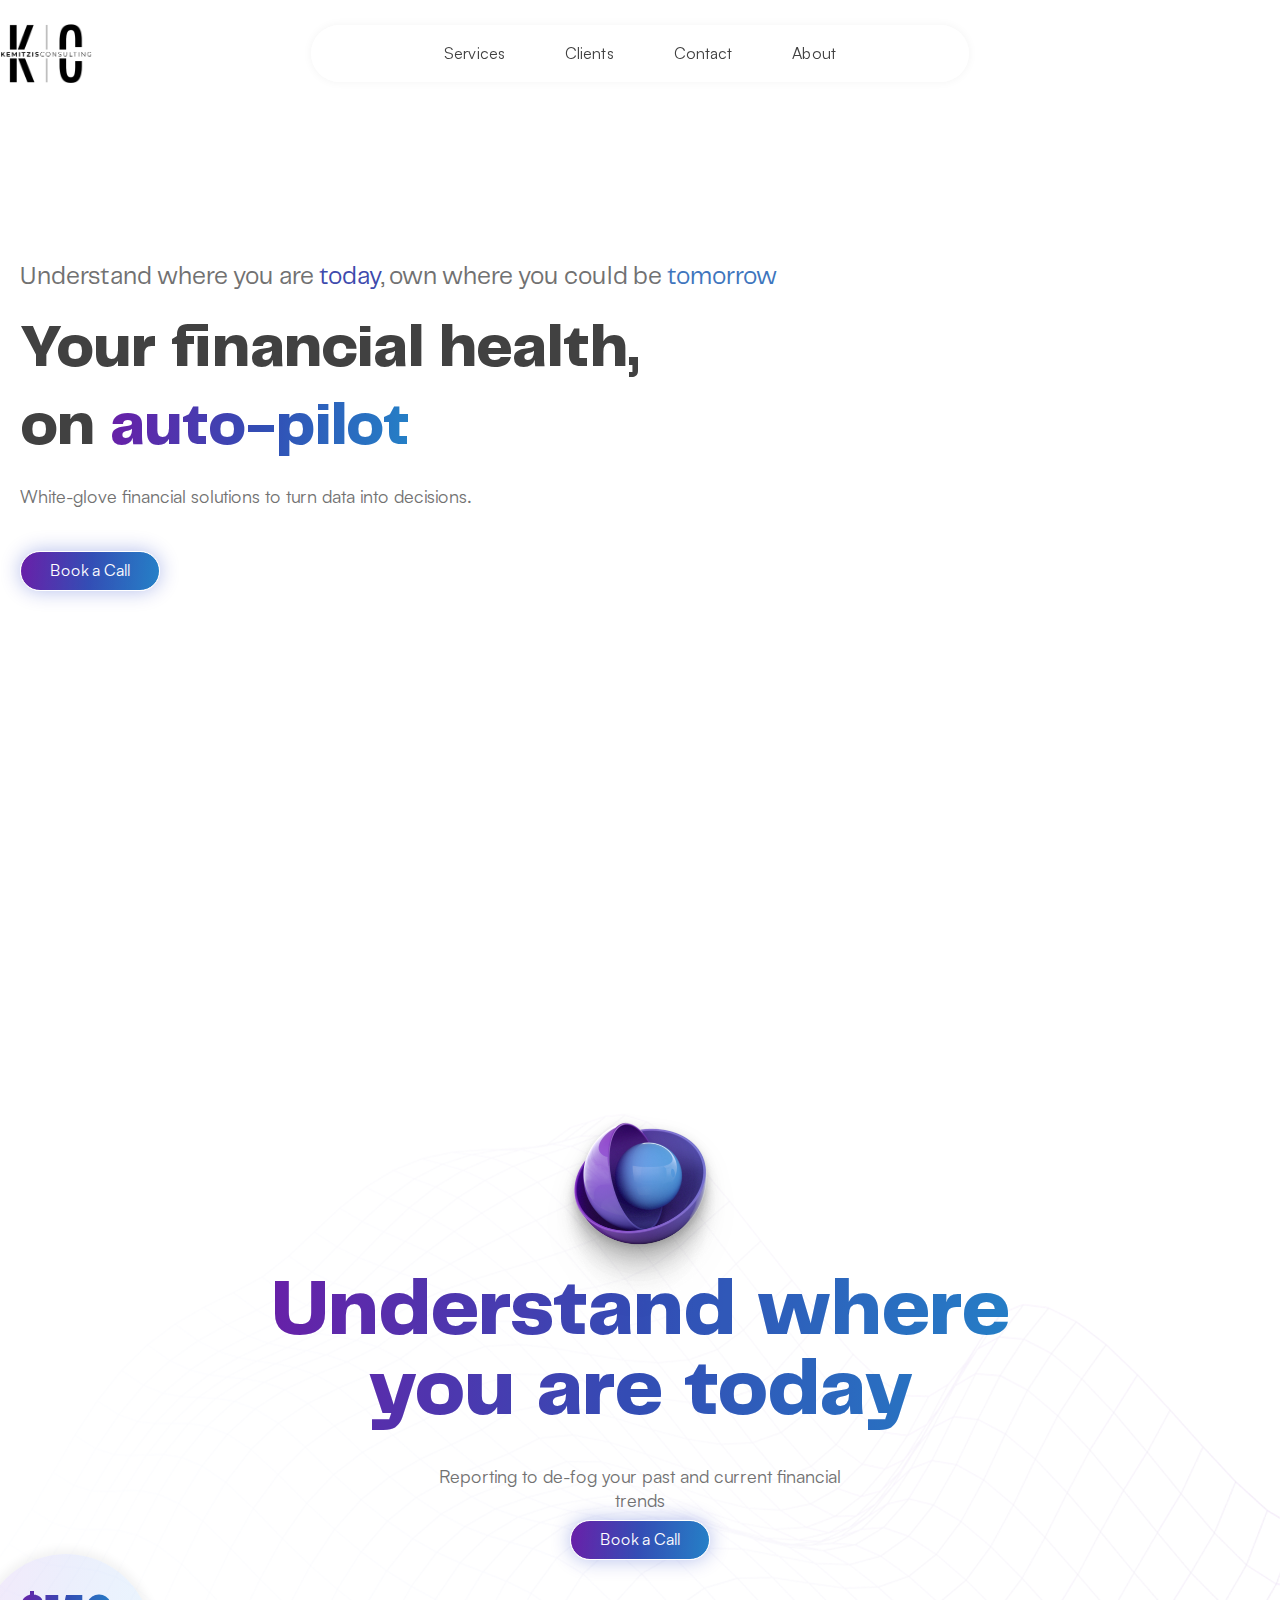
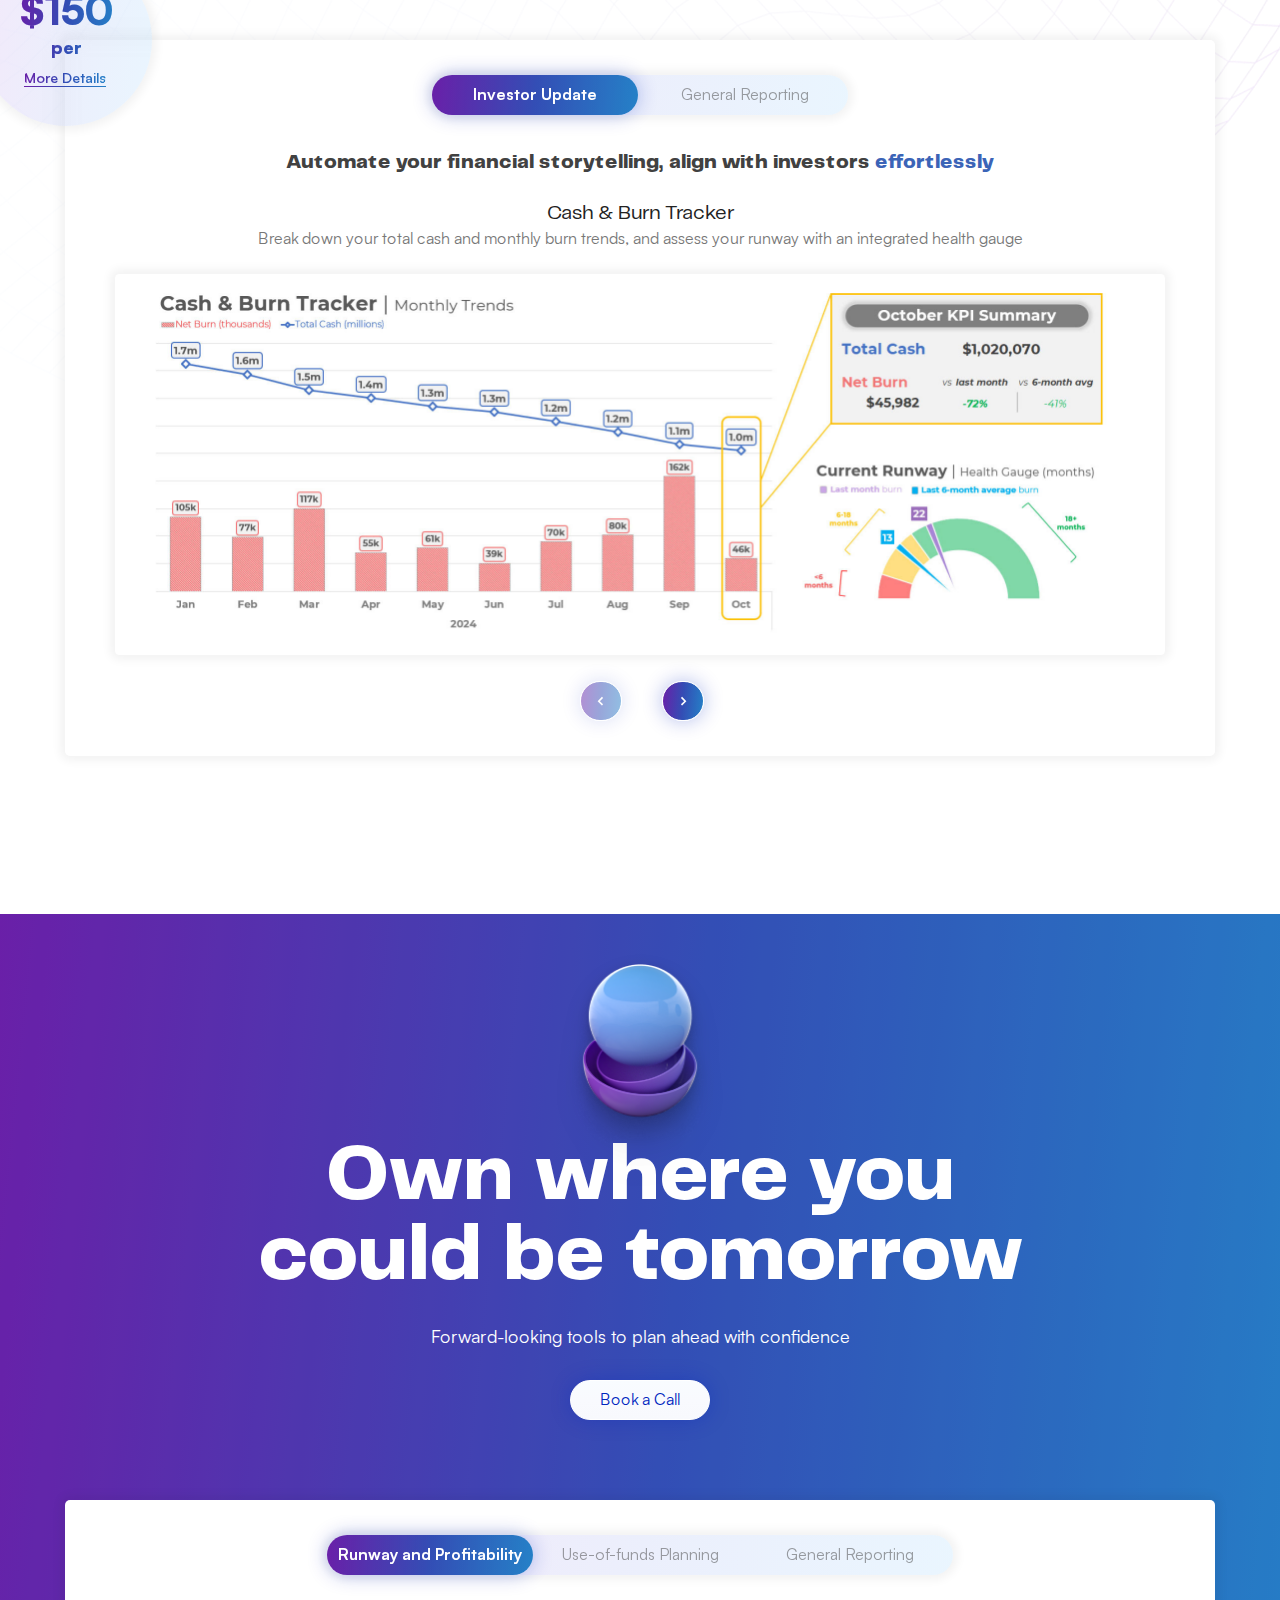
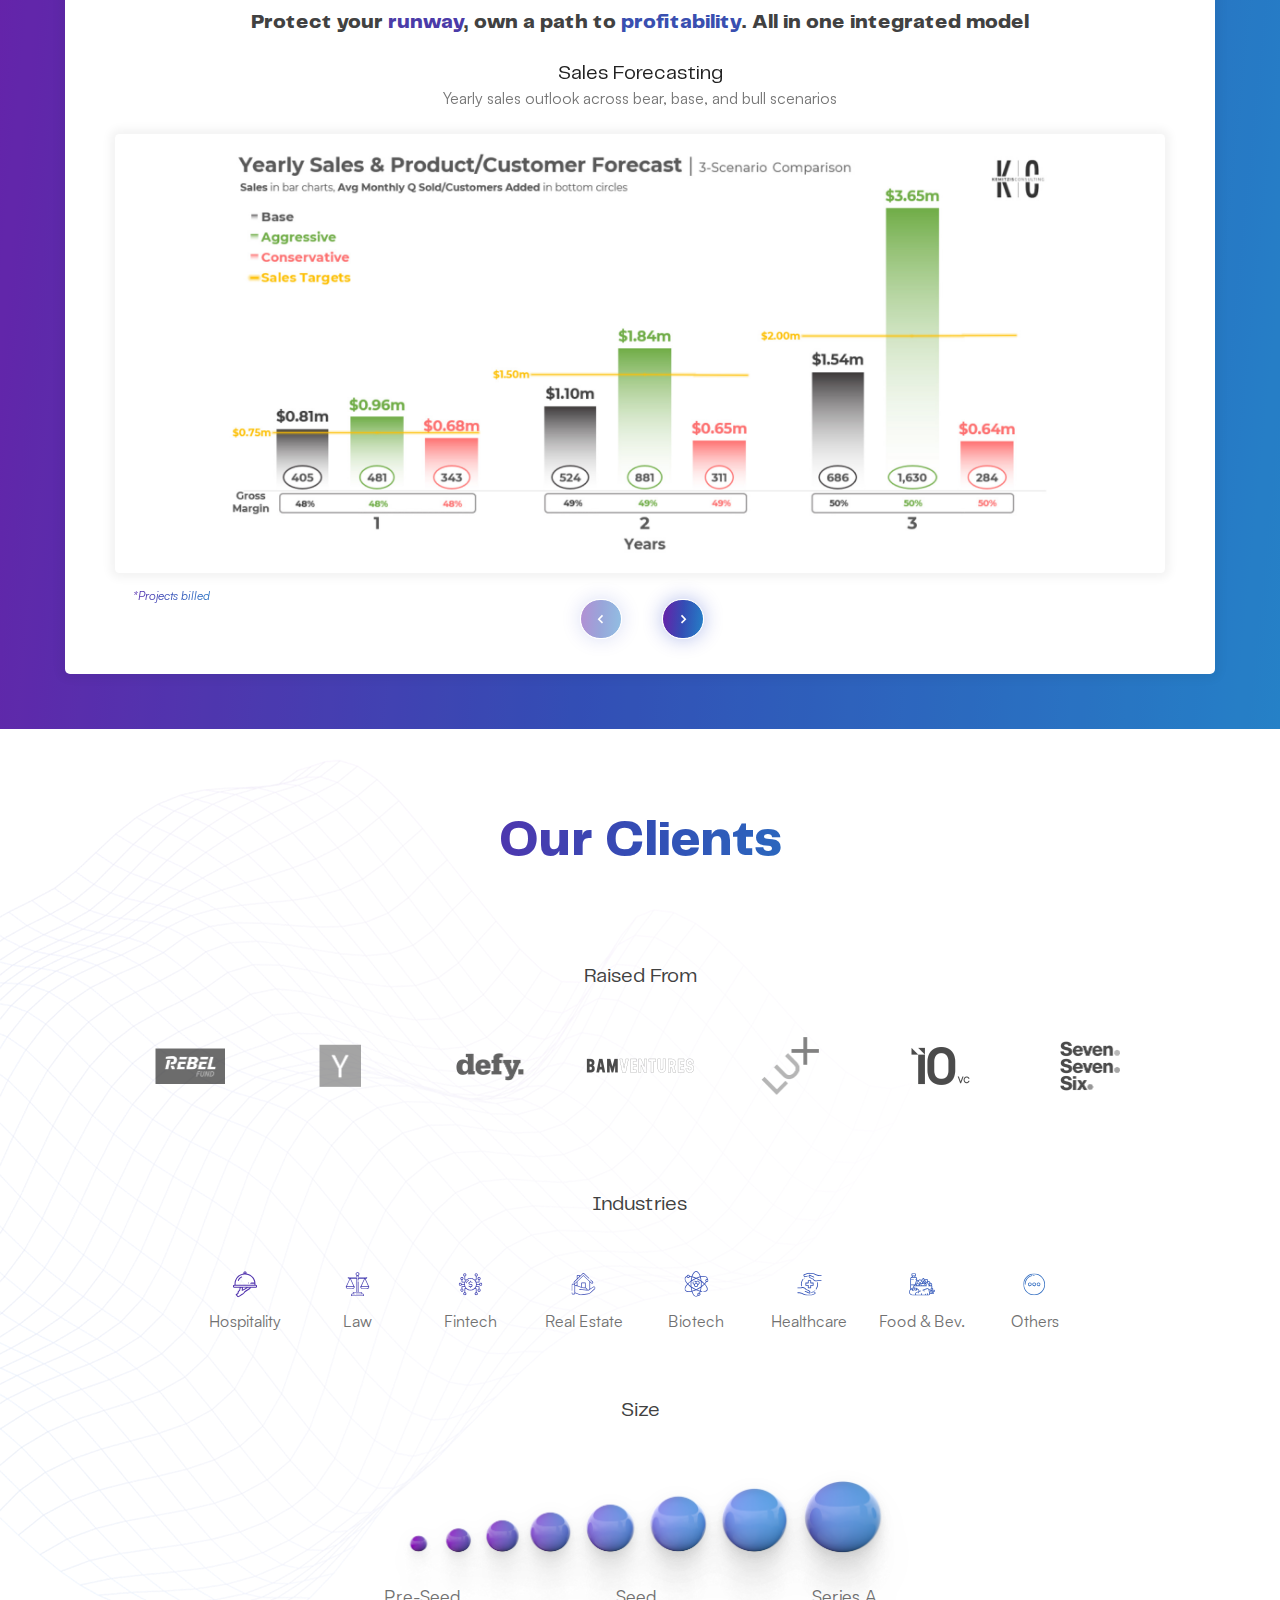
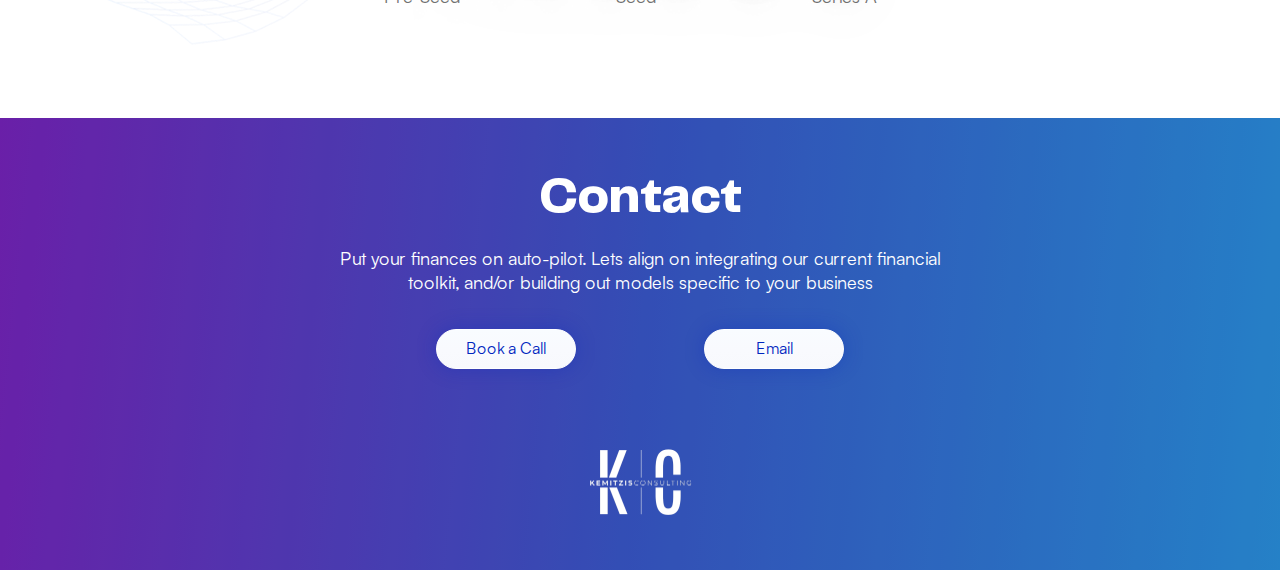
==== commit 2057bc48: "Final" ====
--- a/index.html
+++ b/index.html
@@ -34,7 +34,7 @@
         <header class="header navbar navbar-expand-lg position-absolute navbar-dark navbar-sticky navbar-stuck">
             <div class="container px-3">
 
-                <div id="menu">
+                <!-- <div id="menu">
                     <div class="offcanvas-header border-bottom">
                         <a href="javascript:void(0)" class="btn-close" onclick="closeNav()"></a>
                     </div>
@@ -58,7 +58,7 @@
                         <a href="#intro" class="nav-link scroll-link" onclick="closeNav()"><img
                                 src="assets/img/logo.png" alt=""></a>
                     </div>
-                </div>
+                </div> -->
                 <button type="button" class="navbar-toggler" onclick="openNav()">
                     <span class="navbar-toggler-icon"><img src="assets/img/menu.svg" alt=""></span>
                 </button>
@@ -78,6 +78,7 @@
                             <li class="nav-item">
                                 <a href="about" class="nav-link">About</a>
                             </li>
+                            <span class="nav-highlight"></span>
                         </ul>
                     </div>
                 </div>
@@ -339,6 +340,7 @@
                 </div>
 
             </div>
+
         </section>
 
         <section id="clients" class="bg-white pt-5 pb-2 text-center">
@@ -432,10 +434,6 @@
             </div>
         </section>
 
-
-
-
-
         <div id="process" class="modal fade" tabindex="-1" role="dialog">
             <div class="modal-dialog modal-dialog-centered" role="document">
                 <div class="modal-content">
@@ -493,18 +491,111 @@
 
             </div>
         </div>
-        </div>
-
+
+        <script>
+            document.addEventListener('DOMContentLoaded', function () {
+                const sections = document.querySelectorAll('section[id]');
+                const navLinks = document.querySelectorAll('header .nav-link');
+                const highlight = document.querySelector('.nav-highlight');
+
+                const header = document.querySelector('header');
+                const headerHeight = header.offsetHeight;
+
+                const options = {
+                    root: null,
+                    rootMargin: `-${headerHeight}px 0px 0px 0px`,
+                    threshold: 0.6,
+                };
+
+                // Mapeo de IDs de secciones a selectores de enlaces
+                const sectionToNavLink = {
+                    services: '#services',
+                    tools: '#services', // Ambas secciones mapean al enlace 'Services'
+                    // Agrega más mapeos si es necesario
+                };
+
+                const observer = new IntersectionObserver(function (entries) {
+                    entries.forEach(entry => {
+                        if (entry.isIntersecting) {
+                            // Remover la clase 'active' de todos los enlaces
+                            navLinks.forEach(link => {
+                                link.classList.remove('active');
+                            });
+
+                            // Determinar el selector del enlace activo basado en el mapeo
+                            let activeLinkSelector = `header .nav-link[href="#${entry.target.id}"]`;
+                            if (sectionToNavLink.hasOwnProperty(entry.target.id)) {
+                                activeLinkSelector = `header .nav-link[href="${sectionToNavLink[entry.target.id]}"]`;
+                            }
+
+                            // Seleccionar el enlace correspondiente y agregar la clase 'active'
+                            const activeLink = document.querySelector(activeLinkSelector);
+                            if (activeLink) {
+                                activeLink.classList.add('active');
+                                moveHighlight(activeLink);
+                                highlight.classList.remove('hide'); // Remover 'hide' cuando hay un enlace activo
+                            } else {
+                                highlight.classList.add('hide'); // Agregar 'hide' si no hay enlace activo
+                            }
+                        }
+                    });
+                }, options);
+
+                // Observar cada sección
+                sections.forEach(section => {
+                    observer.observe(section);
+                });
+
+                // Función para mover la barra de fondo animada
+                function moveHighlight(activeLink) {
+                    const linkRect = activeLink.getBoundingClientRect();
+                    const containerRect = activeLink.parentElement.parentElement.getBoundingClientRect();
+
+                    // Calcular la posición relativa del enlace dentro del contenedor
+                    const left = linkRect.left - containerRect.left;
+                    const width = linkRect.width;
+
+                    // Actualizar el estilo de la barra de fondo
+                    highlight.style.left = `${left}px`;
+                    highlight.style.width = `${width}px`;
+                }
+
+                // Inicializar la barra de fondo con el enlace activo actual al cargar la página
+                const initialActiveLink = document.querySelector('header .nav-link.active');
+                if (initialActiveLink) {
+                    moveHighlight(initialActiveLink);
+                    highlight.classList.remove('hide');
+                } else {
+                    highlight.classList.add('hide');
+                }
+
+                // Reposicionar la barra de fondo al redimensionar la ventana
+                window.addEventListener('resize', () => {
+                    const activeLink = document.querySelector('header .nav-link.active');
+                    if (activeLink) {
+                        moveHighlight(activeLink);
+                        highlight.classList.remove('hide');
+                    } else {
+                        highlight.classList.add('hide');
+                    }
+                });
+            });
+        </script>
+
+
+        <!-- Otros scripts -->
         <script src="assets/vendor/jarallax/dist/jarallax.min.js"></script>
         <script src="assets/vendor/@lottiefiles/lottie-player/dist/lottie-player.js"></script>
         <script src="assets/vendor/lightgallery/lightgallery.min.js"></script>
         <script src="assets/vendor/lightgallery/plugins/video/lg-video.min.js"></script>
         <script src="assets/vendor/imagesloaded/imagesloaded.pkgd.min.js"></script>
         <script src="assets/vendor/shufflejs/dist/shuffle.min.js"></script>
+        <script src="https://polyfill.io/v3/polyfill.min.js?features=IntersectionObserver"></script>
         <script src="assets/js/kc.js"></script>
-        <script src="https://polyfill.io/v3/polyfill.min.js?features=IntersectionObserver"></script>
+        <!-- <script src="assets/js/header.js"></script> -->
         <script src="assets/js/smooth-scroll.js"></script>
         <script src="assets/js/swiper.js"></script>
+
     </main>
 </body>
 
--- a/assets/css/custom.css
+++ b/assets/css/custom.css
@@ -167,11 +167,93 @@
     transition: all 0.3s;
 }
 
-header #navbarNav li a:hover,
-header #navbarNav li a:active {
+header #navbarNav li a:hover {
     color: #4061E2;
     text-shadow: 0 0 30px #4061E2ee;
 }
+
+
+
+
+
+/* 
+header .nav-link {
+    height: 35px;
+    border-radius: 50px;
+    z-index: 0;
+    display: flex;
+    align-items: center;
+    justify-content: center;
+}
+
+header .nav-link.active {
+    background: linear-gradient(0deg, rgba(0, 0, 0, 0.2), rgba(0, 0, 0, 0.2)), linear-gradient(95.75deg, #8427D2 0%, #4061E2 50%, #2EA1F9 100%);
+    color: #fff !important;
+    pointer-events: none;
+} */
+
+
+/* Asegura que el contenedor de la barra de fondo esté posicionado correctamente */
+header .offcanvas-body {
+    position: relative;
+}
+
+/* Estilos para la barra de fondo animada */
+.nav-highlight {
+    position: absolute;
+    bottom: 0;
+    height: 35px !important;
+    left: 0;
+    width: 0;
+    background: linear-gradient(95.75deg, #8427D2 0%, #4061E2 50%, #2EA1F9 100%);
+    border-radius: 50px;
+    transition: all 0.3s ease, opacity 0.3s ease, visibility 0.3s ease;
+    z-index: 0;
+    /* Debajo de los enlaces */
+    opacity: 1;
+    visibility: visible;
+    transform: translateY(-10px);
+}
+
+/* Clase para ocultar la barra de fondo animada */
+.nav-highlight.hide {
+    opacity: 0;
+    visibility: hidden;
+    width: 0;
+    /* Asegura que no ocupe espacio */
+}
+
+/* Asegura que los enlaces de navegación estén por encima de la barra de fondo */
+header .nav-link {
+    position: relative;
+    z-index: 1;
+    /* Por encima de la barra de fondo */
+    padding-bottom: 5px;
+    /* Espacio para la barra de fondo */
+    color: #414141;
+    /* Color por defecto */
+    text-decoration: none;
+    /* Elimina subrayado */
+    transition: color 0.3s ease;
+}
+
+/* Estilos para los enlaces activos */
+header .nav-link.active {
+    color: #fff !important;
+    /* Color del texto cuando está activo */
+    /* Remueve el fondo y pointer-events */
+    background: none !important;
+    pointer-events: auto !important;
+}
+
+/* Opcional: Estilos de hover para mejorar la interacción */
+header .nav-link:hover {
+    color: #4061E2;
+    text-shadow: 0 0 30px #4061E2ee;
+}
+
+
+
 
 .navbar-brand {
     padding: 0;
@@ -313,11 +395,9 @@
     right: 0;
     bottom: 0;
     left: 0;
+    background: linear-gradient(95.75deg, #8427D2 0%, #4061E2 50%, #2EA1F9 100%);
+    box-shadow: 0px 0px 20px rgba(0, 38, 190, 0.5);
     border-radius: 50px;
-    background: linear-gradient(0deg, rgba(0, 0, 0, 0), rgba(0, 0, 0, 0)),
-        linear-gradient(95.75deg, #8427D2 0%, #4061E2 50%, #2EA1F9 100%);
-    box-shadow: 0 0 20px rgba(0, 38, 190, 0.3) !important;
-
     z-index: -1;
     transition: all .25s ease-in-out;
     opacity: 0;
@@ -376,8 +456,7 @@
     color: var(--kc-gray);
 }
 
-#services,
-#tools {
+#services {
     padding-top: 90px !important;
     width: 100vw;
     max-width: unset;
@@ -1202,13 +1281,13 @@
     transform: scale(1);
     opacity: .7;
     filter: grayscale(1);
-    transition: all .35s ease-in-out;
+    transition: all .2s ease-in-out;
 
 }
 
 #clients .container .raised ul>li:hover {
-    transform: scale(1.2);
-    opacity: .7;
+    transform: scale(1.15);
+    opacity: 1;
     filter: grayscale(0) brightness(1);
 }
 
@@ -1540,10 +1619,44 @@
     height: 378px;
     background: rgba(255, 255, 255, 0.85);
     box-shadow: 0px 0px 10px 5px rgba(0, 0, 0, 0.05);
+    position: relative;
     backdrop-filter: blur(10px);
     border-radius: 10px;
     max-width: 100%;
     padding: 50px 18px;
+    border: 0.25px solid #ffffff71 !important;
+    transition: all 0.25s ease-in-out;
+    overflow: hidden;
+    backdrop-filter: blur(10px);
+
+}
+
+#about .eataly .journey .card::before {
+    content: "";
+    position: absolute;
+    top: 0;
+    left: 0;
+    width: 100%;
+    height: 100%;
+    background: linear-gradient(0deg, rgba(0, 0, 0, 0.2), rgba(0, 0, 0, 0.2)),
+        linear-gradient(0deg, rgba(0, 38, 190, 0.2) -50.61%,
+            rgba(64, 97, 226, 0.2) 24.69%,
+            #8427D2 100%);
+    opacity: 0;
+    transition: opacity 0.25s ease-in-out;
+    border-radius: 10px;
+    pointer-events: none;
+}
+
+#about .eataly .journey .card:hover::before {
+    opacity: 1;
+}
+
+#about .eataly .journey .card:hover {
+    background: rgba(255, 255, 255, 0);
+    box-shadow: 0px 0px 10px #4061E2,
+        0px 0px 10px 5px rgba(0, 0, 0, 0.05);
+    color: #FFF !important;
 }
 
 #about .eataly .journey .card h1 {
@@ -1560,6 +1673,11 @@
     text-fill-color: transparent;
 }
 
+#about .eataly .journey .card:hover>* {
+    filter: brightness(11);
+    color: #fff;
+}
+
 #about .eataly .journey .card h3 {
     font-family: 'Satoshi';
     font-style: normal;
--- a/assets/css/responsive.css
+++ b/assets/css/responsive.css
@@ -124,4 +124,12 @@
 
     }
 
+}
+
+
+@media (max-width: 768px) {
+    .nav-highlight {
+        height: 30px !important;
+        border-radius: 40px;
+    }
 }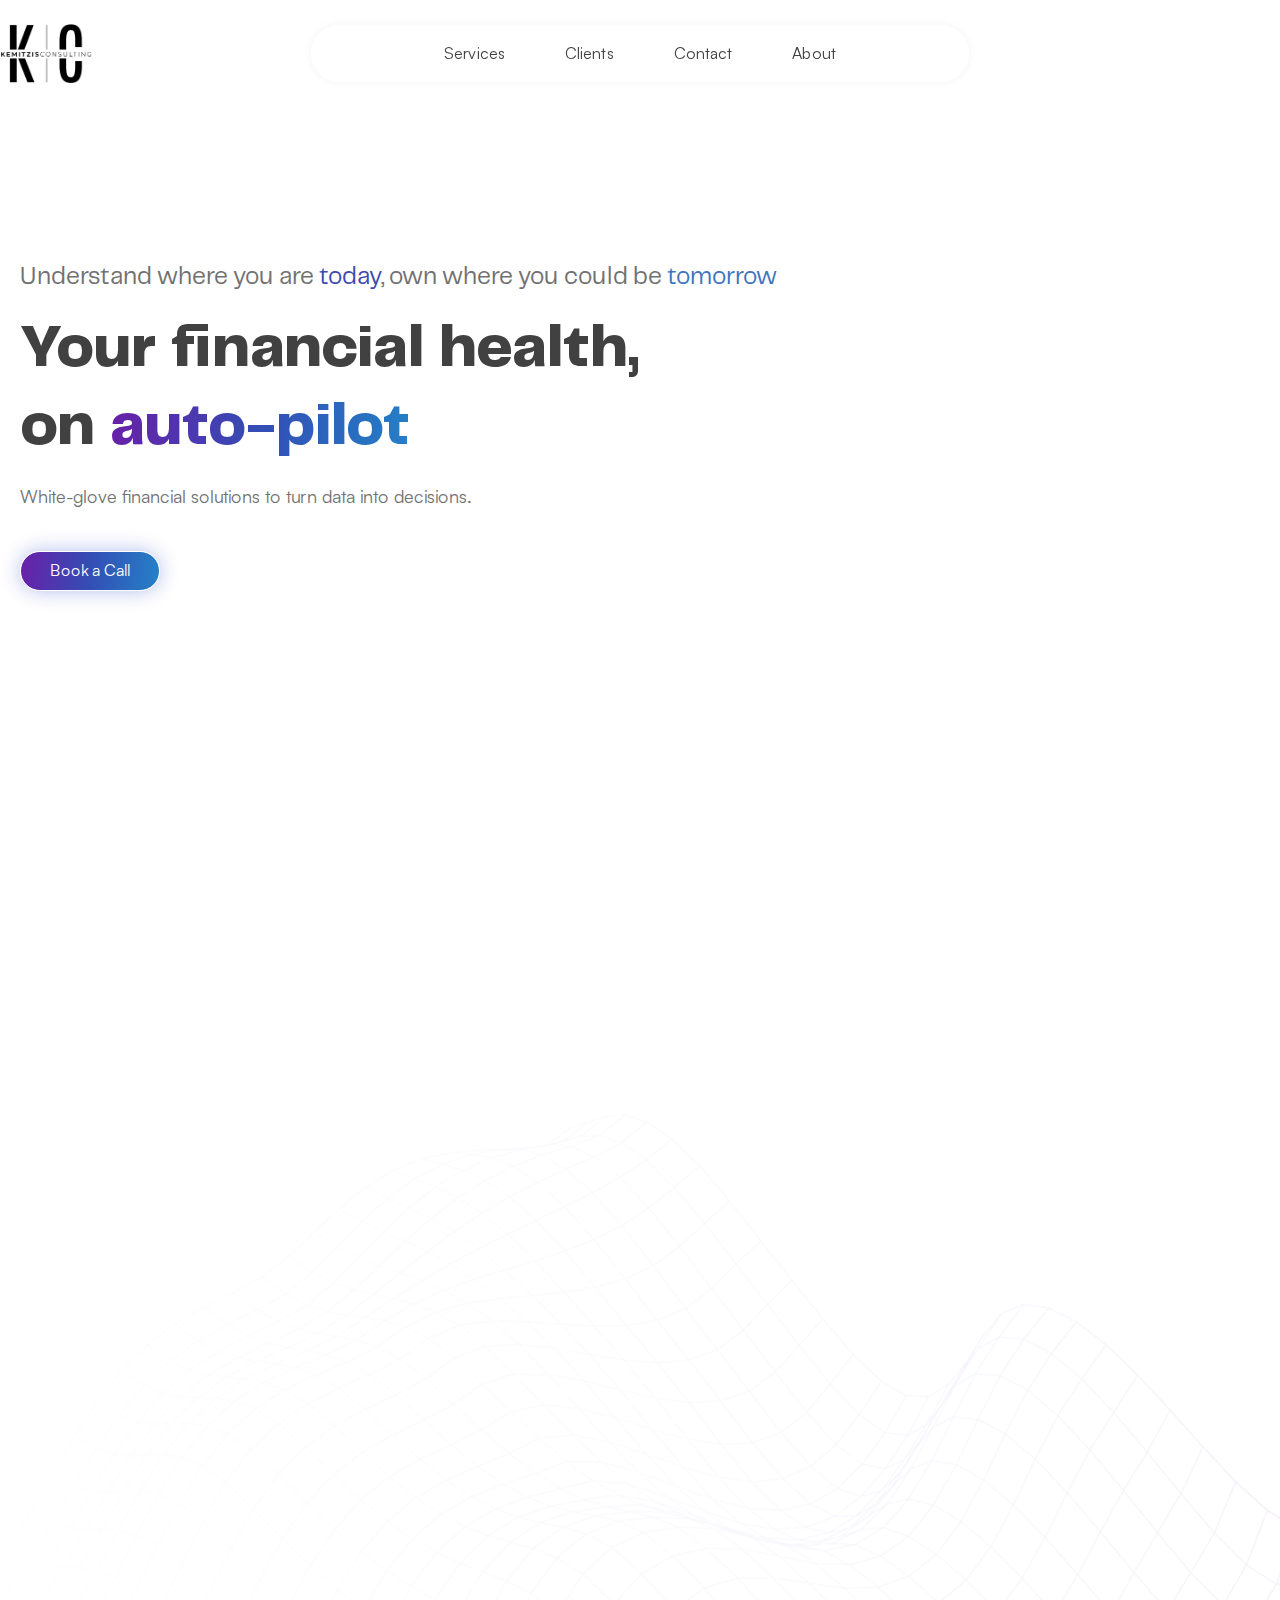
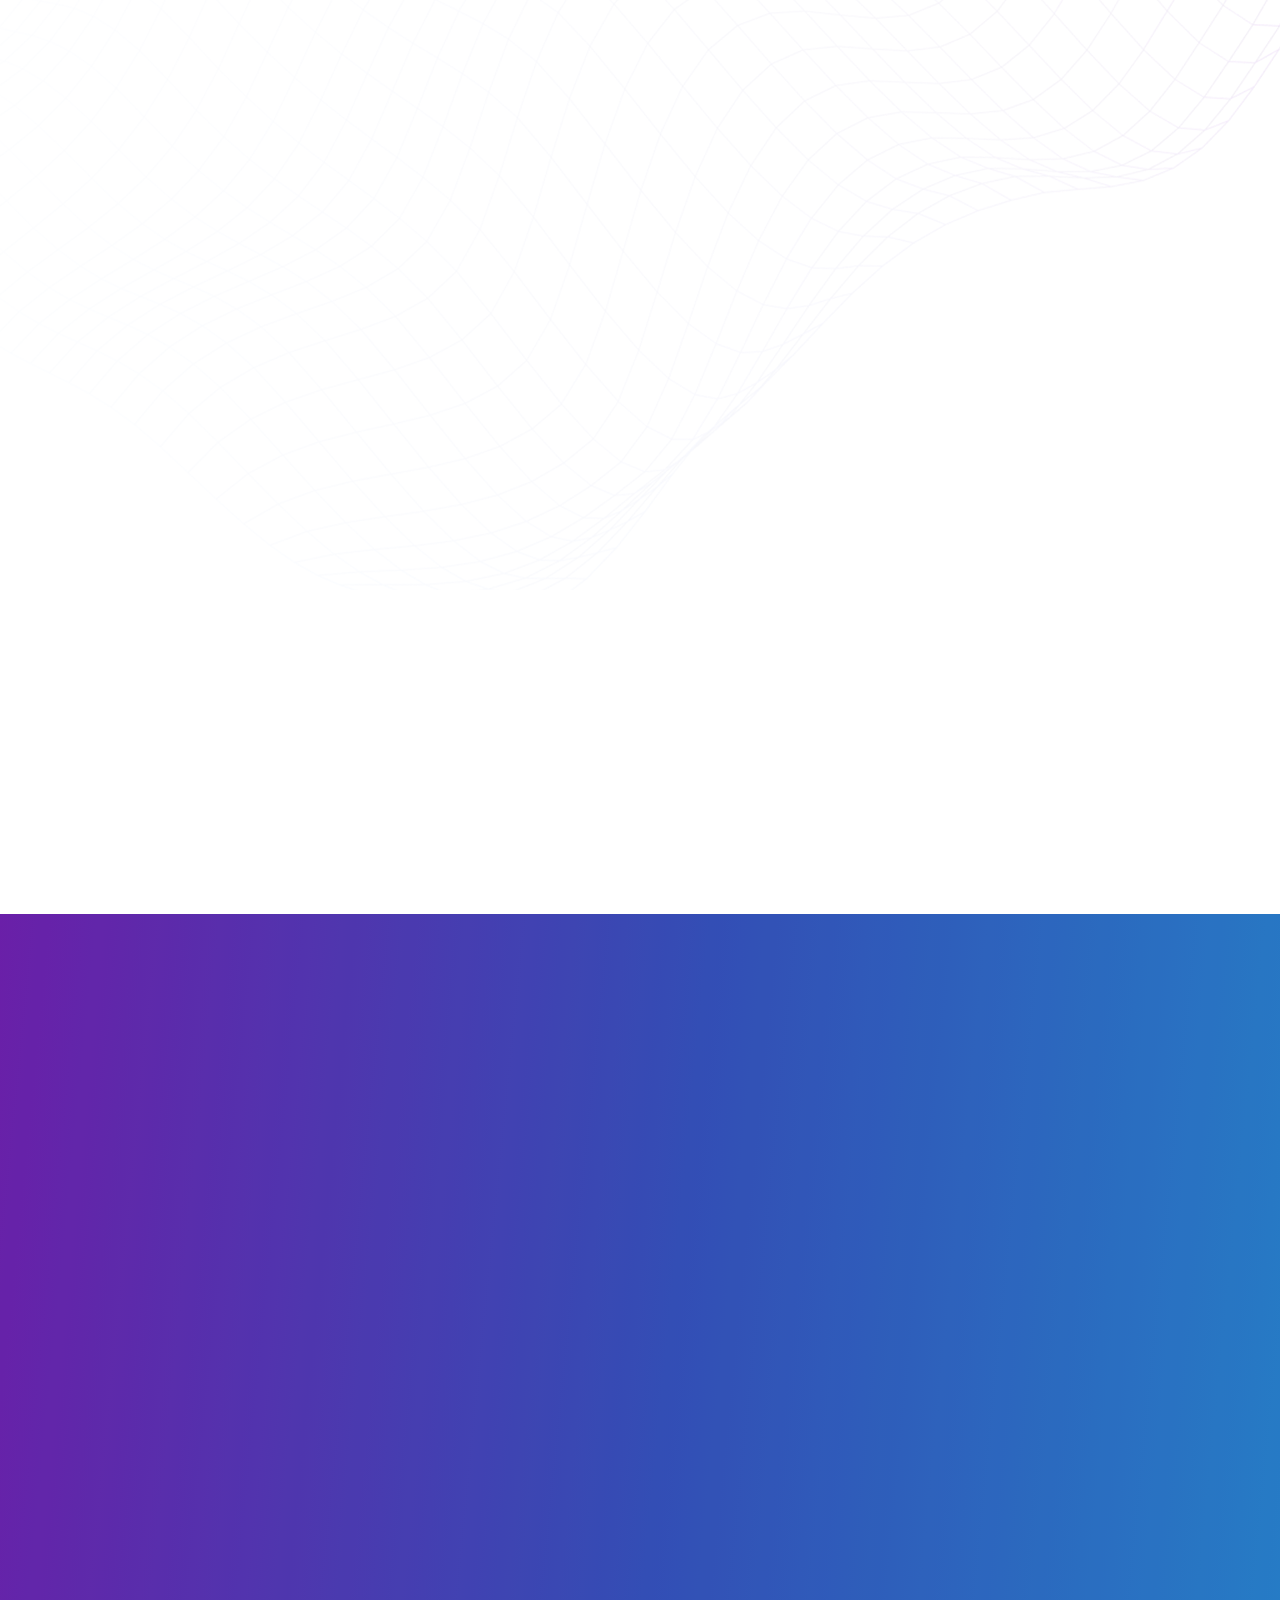
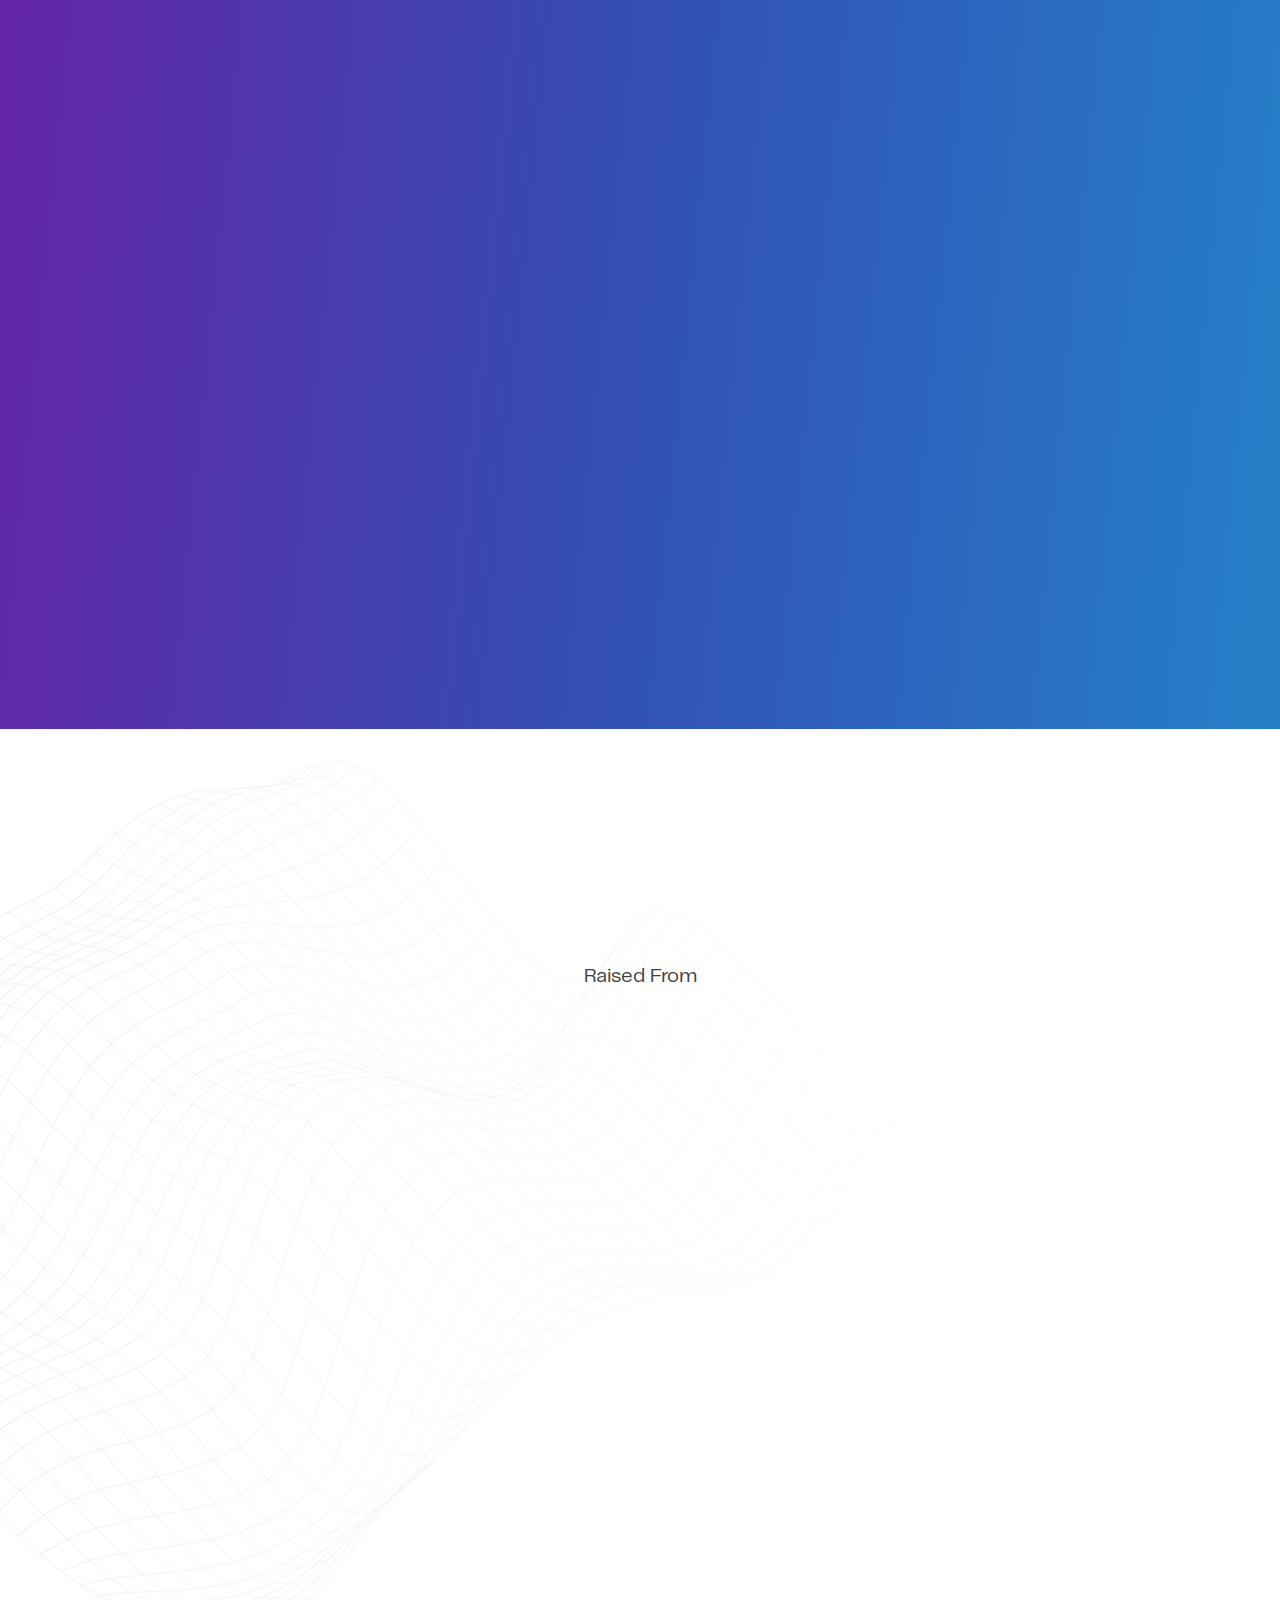
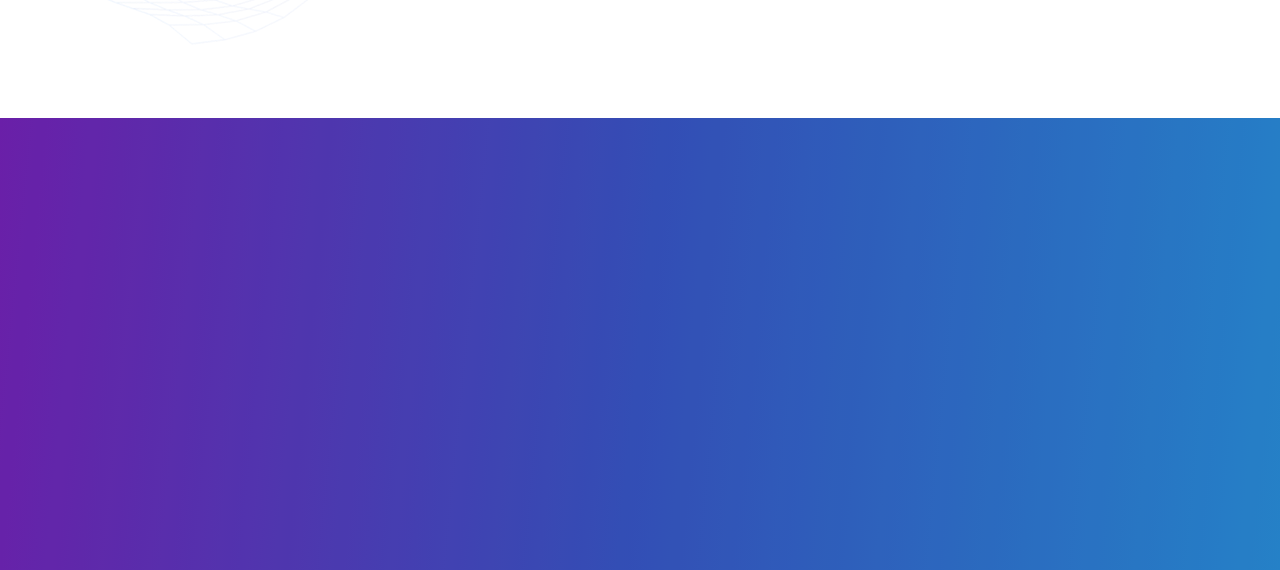
==== commit dbc001a2: "Final" ====
--- a/index.html
+++ b/index.html
@@ -59,11 +59,12 @@
                                 src="assets/img/logo.png" alt=""></a>
                     </div>
                 </div> -->
-                <button type="button" class="navbar-toggler" onclick="openNav()">
-                    <span class="navbar-toggler-icon"><img src="assets/img/menu.svg" alt=""></span>
+                <button type="button" class="navbar-toggler scroll-animate" onclick="openNav()">
+                    <span class="navbar-toggler-icon">
+                        <img src="assets/img/menu.svg" alt=""></span>
                 </button>
 
-                <div id="navbarNav" class="offcanvas offcanvas-end">
+                <div id="navbarNav" class="offcanvas offcanvas-end scroll-animate">
                     <div class="offcanvas-body">
                         <ul class="navbar-nav me-auto mb-2 mb-lg-0">
                             <li class="nav-item">
@@ -85,12 +86,12 @@
             </div>
         </header>
 
-        <div class="logo-container">
+        <div class="logo-container scroll-animate">
             <div class="navbar-brand p-0">
                 <a href="#intro"><img id="logo" src="assets/img/logo.png" width="92" alt="Kemitzis"></a>
             </div>
         </div>
-        <div class="video-container">
+        <div class="video-container scroll-animate">
             <video muted autoplay>
                 <source src="assets/kc.mp4" type="video/mp4">
             </video>
@@ -102,22 +103,23 @@
                         class="col-md-8 col-sm-8 order-md-1 order-2 d-flex flex-column justify-content-between mt-4 pt-2 text-md-start text-center p-0">
                         <div class="mb-40">
                             <div class="d-inline-flex align-items-center position-relative mb-3">
-                                <h4 class="mb-0">Understand where you are <span class="color-blue">today</span>, own
+                                <h4 class="mb-0 scroll-animate">Understand where you are <span
+                                        class="color-blue">today</span>, own
                                     where you could be <span class="color-lightblue">tomorrow</span></h4>
                             </div>
 
-                            <h1 class="display-1 alt">
+                            <h1 class="display-1 alt scroll-animate">
                                 Your financial health,<br />on <span class="text-gradient-primary">auto-pilot</span>
                             </h1>
                             <div class="d-md-flex align-items-md-start">
-                                <p class="d-lg-block lead d-none mb-0">White-glove financial solutions to turn
-                                    data into decisions.</p>
+                                <p class="d-lg-block lead d-none mb-0 scroll-animate">White-glove financial solutions to
+                                    turn data into decisions.</p>
                             </div>
                         </div>
 
                         <div class="d-md-flex align-items-md-start">
                             <a href="https://calendly.com/kemitzisconsulting" target="_blank"
-                                class="btn btn-lg flex-shrink-0 book">
+                                class="btn btn-lg flex-shrink-0 book scroll-animate">
                                 Book a Call</a>
                         </div>
                     </div>
@@ -129,25 +131,26 @@
         <section id="services" class="bg-white pt-5 pb-2 mt-3 mt-sm-4 mt-xl-5 text-center">
 
             <div class="content">
-                <img src="assets/img/services.png" alt="">
-                <h2 class="h1pb-3 pb-lg-4">
+                <img src="assets/img/services.png" alt="" class="scroll-animate">
+                <h2 class="h1pb-3 pb-lg-4 scroll-animate">
                     Understand where you are today</h2>
-                <p class="d-lg-block subtitle">
+                <p class="d-lg-block subtitle scroll-animate">
                     Reporting to de-fog your past and current financial trends</p>
-                <a href="https://calendly.com/kemitzisconsulting" target="_blank" class="btn btn-lg flex-shrink-0 book">
+                <a href="https://calendly.com/kemitzisconsulting" target="_blank"
+                    class="btn btn-lg flex-shrink-0 book scroll-animate">
                     Book a Call</a>
             </div>
 
-            <div class="container swiper-container">
-                <div class="pricing">
+            <div class="container swiper-container scroll-animate">
+                <div class="pricing scroll-animate">
                     <h4>$150</h4>
                     <h6>per month</h6>
                     <a href="#" data-bs-toggle="modal" data-bs-target="#process">More Details</a>
                 </div>
                 <img class="gp-img" src="assets/img/general-report.png">
-                <div class="swiper mySwiper">
+                <div class="swiper mySwiper scroll-animate">
                     <div class="selector-container">
-                        <div class="selector">
+                        <div class="selector scroll-animate">
                             <div class="highlight"></div>
                             <a href="#" class="go-to-slide" data-slide="1">Investor Update</a>
                             <a href="#" class="go-to-slide" data-slide="2">General Reporting</a>
@@ -166,17 +169,16 @@
                                     <div class="swiper-wrapper">
                                         <div class="swiper-slide">
                                             <p class="sub">Cash & Burn Tracker</p>
-                                            <p class="last">Break down your total cash and monthly burn trends, and
-                                                assess your
-                                                runway with an integrated health gauge</p>
+                                            <p class="last">Break down your total cash and monthly burn
+                                                trends, and assess your runway with an integrated health gauge</p>
                                             <div class="slide-box">
                                                 <img src="assets/img/services/investor-update.jpg" alt="">
                                             </div>
                                         </div>
                                         <div class="swiper-slide">
                                             <p class="sub">Revenue Tracker</p>
-                                            <p class="last">Visualize performance trends across multiple revenue
-                                                verticals</p>
+                                            <p class="last">Visualize performance trends across multiple
+                                                revenue verticals</p>
                                             <div class="slide-box">
                                                 <img src="assets/img/services/general-reporting.jpg" alt="">
                                             </div>
@@ -187,12 +189,12 @@
                                 <div
                                     class="arrows d-flex justify-content-center justify-content-lg-start mt-2 mt-lg-auto">
                                     <a href="#"
-                                        class="btn btn-prev-sub btn-icon btn-sm swipper-button swipper-button-prev book"
+                                        class="btn btn-prev-sub btn-icon btn-sm swipper-button swipper-button-prev book scroll-animate"
                                         aria-label="Previous">
                                         <i class="bx bx-chevron-left"></i>
                                     </a>
                                     <a href="#"
-                                        class="btn btn-next-sub btn-icon btn-sm swipper-button swipper-button-next book"
+                                        class="btn btn-next-sub btn-icon btn-sm swipper-button swipper-button-next book scroll-animate"
                                         aria-label="Next">
                                         <i class="bx bx-chevron-right"></i>
                                     </a>
@@ -219,20 +221,21 @@
         <section id="tools" class="bg-grad pt-5 pb-2 mt-3 mt-sm-4 mt-xl-5 text-center">
 
             <div class="content grad">
-                <img src="assets/img/tools.png" alt="">
-                <h2 class="h1pb-3 pb-lg-4 color-white">
+                <img src="assets/img/tools.png" alt="" class="scroll-animate">
+                <h2 class="h1pb-3 pb-lg-4 color-white scroll-animate">
                     Own where you<br />could be tomorrow</h2>
-                <p class="d-lg-block subtitle color-white">
+                <p class="d-lg-block subtitle color-white scroll-animate">
                     Forward-looking tools to plan ahead with confidence</p>
-                <a href="https://calendly.com/kemitzisconsulting" target="_blank" class="btn btn-lg flex-shrink-0 book">
+                <a href="https://calendly.com/kemitzisconsulting" target="_blank"
+                    class="btn btn-lg flex-shrink-0 book scroll-animate">
                     Book a Call</a>
             </div>
-            <div class="container swiper-container">
+            <div class="container swiper-container scroll-animate">
                 <img class="gp-img" src="assets/img/general-report.png">
 
-                <div class="swiper mySwiper">
+                <div class="swiper mySwiper scroll-animate">
                     <div class="selector-container">
-                        <div class="selector">
+                        <div class="selector scroll-animate">
                             <div class="highlight"></div>
                             <a href="#" class="go-to-slide" data-slide="1">Runway and Profitability</a>
                             <a href="#" class="go-to-slide" data-slide="2">Use-of-funds Planning</a>
@@ -292,12 +295,12 @@
                                 <div
                                     class="arrows d-flex justify-content-center justify-content-lg-start mt-2 mt-lg-auto">
                                     <a href="#"
-                                        class="btn btn-prev-sub btn-icon btn-sm swipper-button swipper-button-prev book"
+                                        class="btn btn-prev-sub btn-icon btn-sm swipper-button swipper-button-prev book scroll-animate"
                                         aria-label="Previous">
                                         <i class="bx bx-chevron-left"></i>
                                     </a>
                                     <a href="#"
-                                        class="btn btn-next-sub btn-icon btn-sm swipper-button swipper-button-next book"
+                                        class="btn btn-next-sub btn-icon btn-sm swipper-button swipper-button-next book scroll-animate"
                                         aria-label="Next">
                                         <i class="bx bx-chevron-right"></i>
                                     </a>
@@ -346,56 +349,62 @@
         <section id="clients" class="bg-white pt-5 pb-2 text-center">
 
             <div class="content">
-                <h3>Our Clients</h3>
+                <h3 class="scroll-animate">Our Clients</h3>
             </div>
             <div class="container">
 
                 <div class="raised">
-                    <h4>Raised From</h4>
+                    <h4 scroll-animate>Raised From</h4>
                     <ul>
-                        <li><img src="assets/img/clients/raised/rebel.png" alt="" style="max-width: 70px"></li>
-                        <li><img src="assets/img/clients/raised/y.png" alt="" style="max-width: 42px;"></li>
-                        <li><img src="assets/img/clients/raised/defy.png" alt="" style="max-width: 70px"></li>
-                        <li><img src="assets/img/clients/raised/bam.png" alt="" style="max-height: 20px;"></li>
-                        <li><img src="assets/img/clients/raised/lux.png" alt="" style="max-width: 58px;"></li>
-                        <li><img src="assets/img/clients/raised/10vc.png" alt="" style="max-width: 65px;"></li>
-                        <li><img src="assets/img/clients/raised/sevensevensix.png" alt="" style="max-width: 60px;">
-                        </li>
+                        <li><img src="assets/img/clients/raised/rebel.png" alt="" style="max-width: 70px"
+                                class="scroll-animate"></li>
+                        <li><img src="assets/img/clients/raised/y.png" alt="" style="max-width: 42px;"
+                                class="scroll-animate"></li>
+                        <li><img src="assets/img/clients/raised/defy.png" alt="" style="max-width: 70px"
+                                class="scroll-animate"></li>
+                        <li><img src="assets/img/clients/raised/bam.png" alt="" style="max-height: 20px;"
+                                class="scroll-animate"></li>
+                        <li><img src="assets/img/clients/raised/lux.png" alt="" style="max-width: 58px;"
+                                class="scroll-animate"></li>
+                        <li><img src="assets/img/clients/raised/10vc.png" alt="" style="max-width: 65px;"
+                                class="scroll-animate"></li>
+                        <li><img src="assets/img/clients/raised/sevensevensix.png" alt="" style="max-width: 60px;"
+                                class="scroll-animate"></li>
                     </ul>
                 </div>
 
                 <div class="industries">
-                    <h4>Industries</h4>
+                    <h4 class="scroll-animate">Industries</h4>
                     <ul>
-                        <li>
+                        <li class="scroll-animate">
                             <img src="assets/img/clients/industries/hospitality.svg" alt="">
                             <p>Hospitality</p>
                         </li>
-                        <li>
+                        <li class="scroll-animate">
                             <img src="assets/img/clients/industries/law.svg" alt="">
                             <p>Law</p>
                         </li>
-                        <li>
+                        <li class="scroll-animate">
                             <img src="assets/img/clients/industries/fintech.svg" alt="">
                             <p>Fintech</p>
                         </li>
-                        <li>
+                        <li class="scroll-animate">
                             <img src="assets/img/clients/industries/real-estate.svg" alt="">
                             <p>Real Estate</p>
                         </li>
-                        <li>
+                        <li class="scroll-animate">
                             <img src="assets/img/clients/industries/biotech.svg" alt="">
                             <p>Biotech</p>
                         </li>
-                        <li>
+                        <li class="scroll-animate">
                             <img src="assets/img/clients/industries/healthcare.svg" alt="">
                             <p>Healthcare</p>
                         </li>
-                        <li>
+                        <li class="scroll-animate">
                             <img src="assets/img/clients/industries/f&b.svg" alt="">
                             <p>Food & Bev.</p>
                         </li>
-                        <li>
+                        <li class="scroll-animate">
                             <img src="assets/img/clients/industries/others.svg" alt="">
                             <p>Others</p>
                         </li>
@@ -403,12 +412,12 @@
                 </div>
 
                 <div class="size">
-                    <h4>Size</h4>
-                    <div class="sphere"></div>
+                    <h4 class="scroll-animate">Size</h4>
+                    <div class="sphere scroll-animate"></div>
                     <ul>
-                        <li>Pre-Seed</li>
-                        <li>Seed</li>
-                        <li>Series A</li>
+                        <li class="scroll-animate">Pre-Seed</li>
+                        <li class="scroll-animate">Seed</li>
+                        <li class="scroll-animate">Series A</li>
                     </ul>
                 </div>
 
@@ -417,36 +426,42 @@
 
         <section id="contact" class="bg-grad pt-5 pb-1 text-center">
             <div class="content">
-                <h3 class="color-white">Contact</h3>
-                <p class="d-lg-block subtitle color-white">
+                <h3 class="color-white scroll-animate">Contact</h3>
+                <p class="d-lg-block subtitle color-white scroll-animate">
                     Put your finances on auto-pilot. Lets align on integrating our current financial toolkit, and/or
                     building out models specific to your business</p>
-                <div class="buttons grad">
+                <div class="buttons grad scroll-animate">
                     <a href="https://calendly.com/kemitzisconsulting" target="_blank"
-                        class="btn btn-lg flex-shrink-0 book">
+                        class="btn btn-lg flex-shrink-0 book scroll-animate">
                         Book a Call</a>
-                    <a href="mailto:tristan@kemitzisconsulting.com" class="btn btn-lg flex-shrink-0 book">
+                    <a href="mailto:tristan@kemitzisconsulting.com"
+                        class="btn btn-lg flex-shrink-0 book scroll-animate">
                         Email</a>
                 </div>
             </div>
-            <div class="logo-end">
+            <div class="logo-end scroll-animate">
                 <img src="assets/img/logo-w.png" alt="">
             </div>
         </section>
 
-        <div id="process" class="modal fade" tabindex="-1" role="dialog">
+        <div id="process" class="modal fade scroll-animate" tabindex="-1" role="dialog">
             <div class="modal-dialog modal-dialog-centered" role="document">
                 <div class="modal-content">
-                    <h3>The Process</h3>
+                    <h3 class="scroll-animate">The Process</h3>
+                    <div class="line-container scroll-animate">
+                        <div class="line-content scroll-animate">
+                            <img src="assets/img/line-gradient.svg" alt="">
+                        </div>
+                    </div>
                     <div class="boxes">
 
                         <div class="box">
-                            <div class="top">
+                            <div class="top scroll-animate">
                                 <p>Initial Setup</p>
                                 <p>(weeks 1-2)</p>
                                 <div class="num"><span>1</span></div>
                             </div>
-                            <div class="slide-box">
+                            <div class="slide-box scroll-animate">
                                 <ul class="slider-list">
                                     <li>Connect accounts for data retrieval (Quickbooks, Stripe, Bank, etc.)</li>
                                     <li>Upload and organize historical financial information</li>
@@ -456,12 +471,12 @@
                         </div>
 
                         <div class="box">
-                            <div class="top">
+                            <div class="top scroll-animate">
                                 <p>Maintenance</p>
                                 <p>(monthly)</p>
                                 <div class="num"><span>2</span></div>
                             </div>
-                            <div class="slide-box">
+                            <div class="slide-box scroll-animate">
                                 <ul class="slider-list">
                                     <li>Upload and integrate monthly financial data</li>
                                     <li>Finalize investor update model within first 7 days of each month</li>
@@ -472,118 +487,14 @@
                     </div>
                     <div class="btn-container">
                         <a href="https://calendly.com/kemitzisconsulting" target="_blank"
-                            class="btn btn-lg flex-shrink-0 book long">
+                            class="btn btn-lg flex-shrink-0 book long scroll-animate">
                             Book a Call</a>
                     </div>
-                </div>
-
-                <!-- <div style="/* Line 1 */
-
-                        /* position: absolute;
-                        width: 41px;
-                        height: 0px;
-                        left: calc(50% - 41px/2 + 1.5px);
-                        top: 337px; */
-                        
-                        "> -->
-
-
-
+
+                </div>
             </div>
         </div>
 
-        <script>
-            document.addEventListener('DOMContentLoaded', function () {
-                const sections = document.querySelectorAll('section[id]');
-                const navLinks = document.querySelectorAll('header .nav-link');
-                const highlight = document.querySelector('.nav-highlight');
-
-                const header = document.querySelector('header');
-                const headerHeight = header.offsetHeight;
-
-                const options = {
-                    root: null,
-                    rootMargin: `-${headerHeight}px 0px 0px 0px`,
-                    threshold: 0.6,
-                };
-
-                // Mapeo de IDs de secciones a selectores de enlaces
-                const sectionToNavLink = {
-                    services: '#services',
-                    tools: '#services', // Ambas secciones mapean al enlace 'Services'
-                    // Agrega más mapeos si es necesario
-                };
-
-                const observer = new IntersectionObserver(function (entries) {
-                    entries.forEach(entry => {
-                        if (entry.isIntersecting) {
-                            // Remover la clase 'active' de todos los enlaces
-                            navLinks.forEach(link => {
-                                link.classList.remove('active');
-                            });
-
-                            // Determinar el selector del enlace activo basado en el mapeo
-                            let activeLinkSelector = `header .nav-link[href="#${entry.target.id}"]`;
-                            if (sectionToNavLink.hasOwnProperty(entry.target.id)) {
-                                activeLinkSelector = `header .nav-link[href="${sectionToNavLink[entry.target.id]}"]`;
-                            }
-
-                            // Seleccionar el enlace correspondiente y agregar la clase 'active'
-                            const activeLink = document.querySelector(activeLinkSelector);
-                            if (activeLink) {
-                                activeLink.classList.add('active');
-                                moveHighlight(activeLink);
-                                highlight.classList.remove('hide'); // Remover 'hide' cuando hay un enlace activo
-                            } else {
-                                highlight.classList.add('hide'); // Agregar 'hide' si no hay enlace activo
-                            }
-                        }
-                    });
-                }, options);
-
-                // Observar cada sección
-                sections.forEach(section => {
-                    observer.observe(section);
-                });
-
-                // Función para mover la barra de fondo animada
-                function moveHighlight(activeLink) {
-                    const linkRect = activeLink.getBoundingClientRect();
-                    const containerRect = activeLink.parentElement.parentElement.getBoundingClientRect();
-
-                    // Calcular la posición relativa del enlace dentro del contenedor
-                    const left = linkRect.left - containerRect.left;
-                    const width = linkRect.width;
-
-                    // Actualizar el estilo de la barra de fondo
-                    highlight.style.left = `${left}px`;
-                    highlight.style.width = `${width}px`;
-                }
-
-                // Inicializar la barra de fondo con el enlace activo actual al cargar la página
-                const initialActiveLink = document.querySelector('header .nav-link.active');
-                if (initialActiveLink) {
-                    moveHighlight(initialActiveLink);
-                    highlight.classList.remove('hide');
-                } else {
-                    highlight.classList.add('hide');
-                }
-
-                // Reposicionar la barra de fondo al redimensionar la ventana
-                window.addEventListener('resize', () => {
-                    const activeLink = document.querySelector('header .nav-link.active');
-                    if (activeLink) {
-                        moveHighlight(activeLink);
-                        highlight.classList.remove('hide');
-                    } else {
-                        highlight.classList.add('hide');
-                    }
-                });
-            });
-        </script>
-
-
-        <!-- Otros scripts -->
         <script src="assets/vendor/jarallax/dist/jarallax.min.js"></script>
         <script src="assets/vendor/@lottiefiles/lottie-player/dist/lottie-player.js"></script>
         <script src="assets/vendor/lightgallery/lightgallery.min.js"></script>
@@ -592,7 +503,7 @@
         <script src="assets/vendor/shufflejs/dist/shuffle.min.js"></script>
         <script src="https://polyfill.io/v3/polyfill.min.js?features=IntersectionObserver"></script>
         <script src="assets/js/kc.js"></script>
-        <!-- <script src="assets/js/header.js"></script> -->
+        <script src="assets/js/header.js"></script>
         <script src="assets/js/smooth-scroll.js"></script>
         <script src="assets/js/swiper.js"></script>
 
--- a/assets/css/custom.css
+++ b/assets/css/custom.css
@@ -193,12 +193,10 @@
 } */
 
 
-/* Asegura que el contenedor de la barra de fondo esté posicionado correctamente */
 header .offcanvas-body {
     position: relative;
 }
 
-/* Estilos para la barra de fondo animada */
 .nav-highlight {
     position: absolute;
     bottom: 0;
@@ -209,51 +207,50 @@
     border-radius: 50px;
     transition: all 0.3s ease, opacity 0.3s ease, visibility 0.3s ease;
     z-index: 0;
-    /* Debajo de los enlaces */
     opacity: 1;
     visibility: visible;
     transform: translateY(-10px);
 }
 
-/* Clase para ocultar la barra de fondo animada */
 .nav-highlight.hide {
     opacity: 0;
     visibility: hidden;
     width: 0;
-    /* Asegura que no ocupe espacio */
-}
-
-/* Asegura que los enlaces de navegación estén por encima de la barra de fondo */
+}
+
 header .nav-link {
     position: relative;
     z-index: 1;
-    /* Por encima de la barra de fondo */
     padding-bottom: 5px;
-    /* Espacio para la barra de fondo */
     color: #414141;
-    /* Color por defecto */
     text-decoration: none;
-    /* Elimina subrayado */
     transition: color 0.3s ease;
 }
 
-/* Estilos para los enlaces activos */
 header .nav-link.active {
     color: #fff !important;
-    /* Color del texto cuando está activo */
-    /* Remueve el fondo y pointer-events */
     background: none !important;
     pointer-events: auto !important;
 }
 
-/* Opcional: Estilos de hover para mejorar la interacción */
 header .nav-link:hover {
     color: #4061E2;
+    width: 100%;
+    height: 100%;
+    font-family: 'Satoshi';
+    font-style: normal;
+    font-weight: 400;
+    font-size: 16px;
+    line-height: 130%;
+    leading-trim: both;
+    text-edge: cap;
+    background: linear-gradient(95.75deg, #2EA1F9 0%, #4061E2 50%, #0026BE 100%);
+    -webkit-background-clip: text;
+    -webkit-text-fill-color: transparent;
+    background-clip: text;
+    text-fill-color: transparent;
     text-shadow: 0 0 30px #4061E2ee;
 }
-
-
-
 
 .navbar-brand {
     padding: 0;
@@ -1072,6 +1069,20 @@
     background-repeat: no-repeat;
 }
 
+#process .modal-content .line-container {
+    position: absolute;
+    width: calc(100% - 100px);
+    height: calc(100% - 90px);
+    display: flex;
+    justify-content: center;
+}
+
+#process .modal-content .line-content {
+    position: absolute;
+    top: 337px;
+    margin-left: 6px;
+}
+
 #process h3 {
     width: 320px;
     height: 65px;
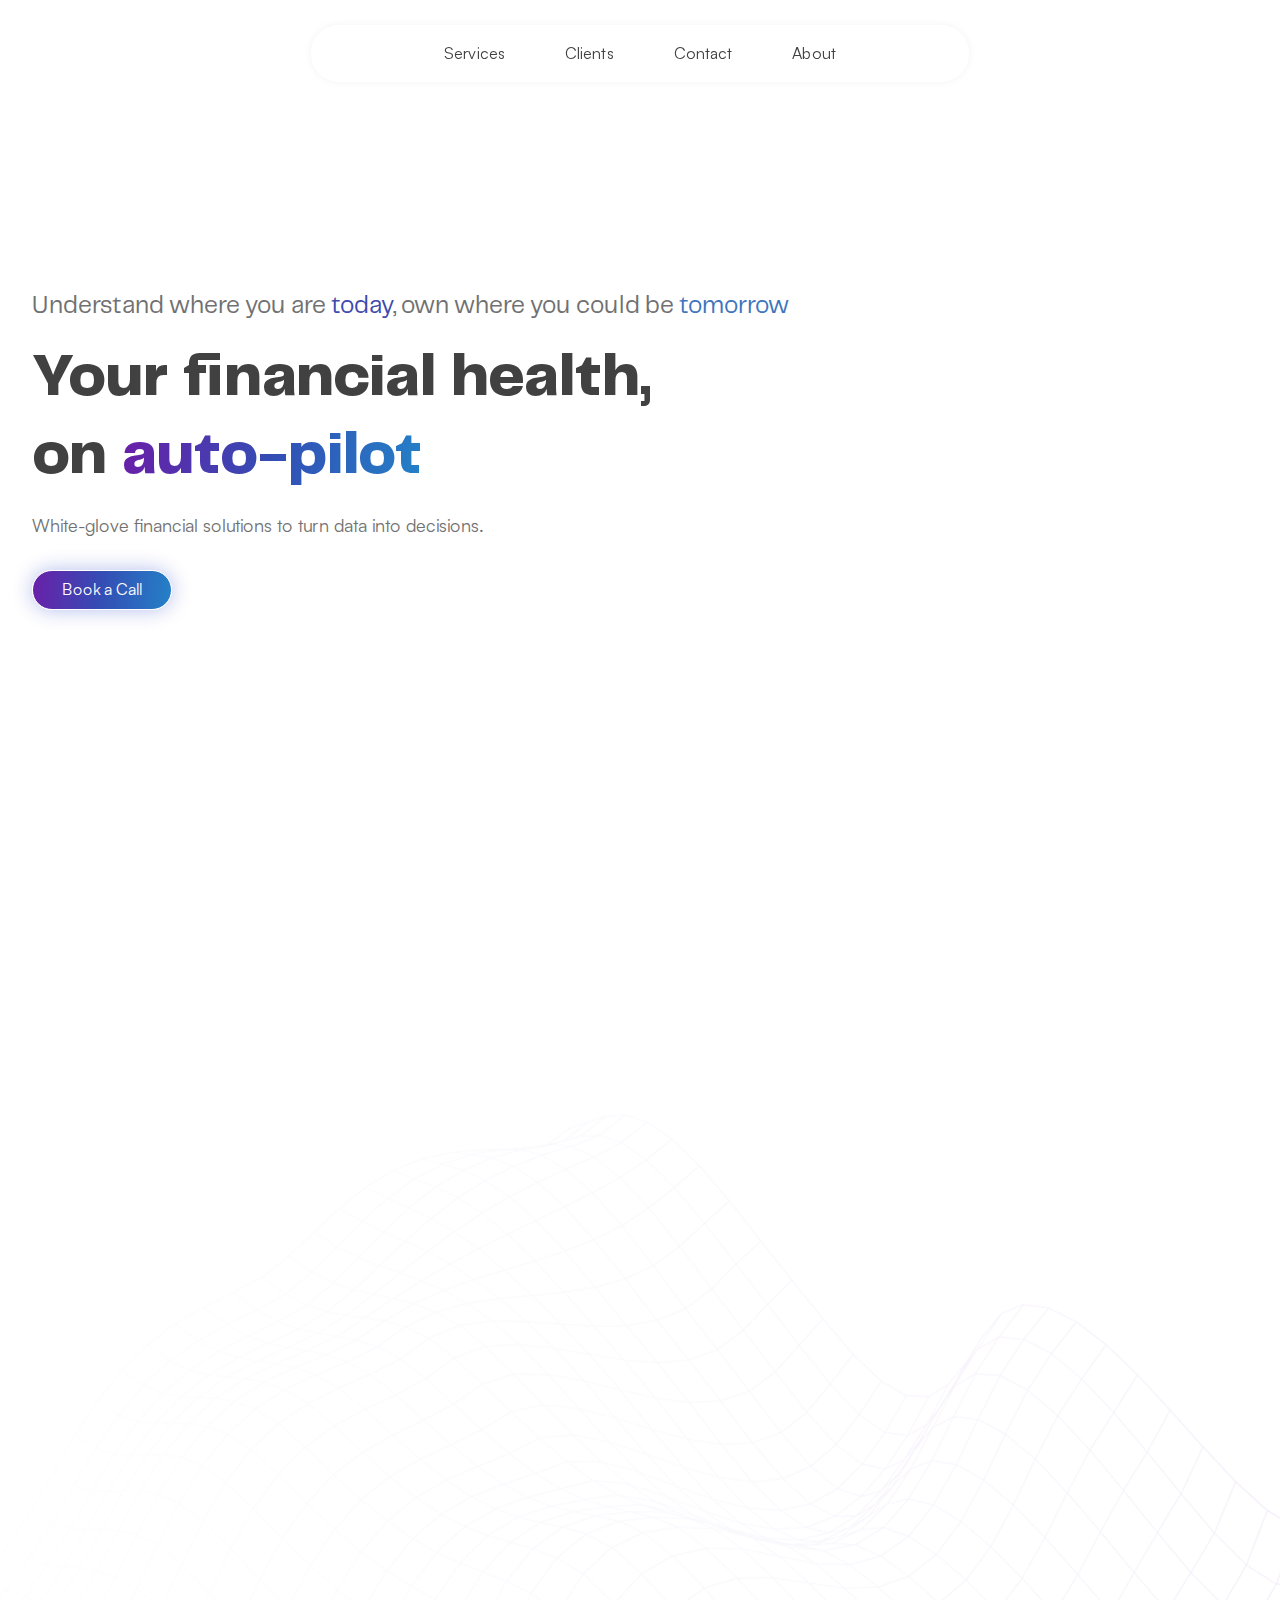
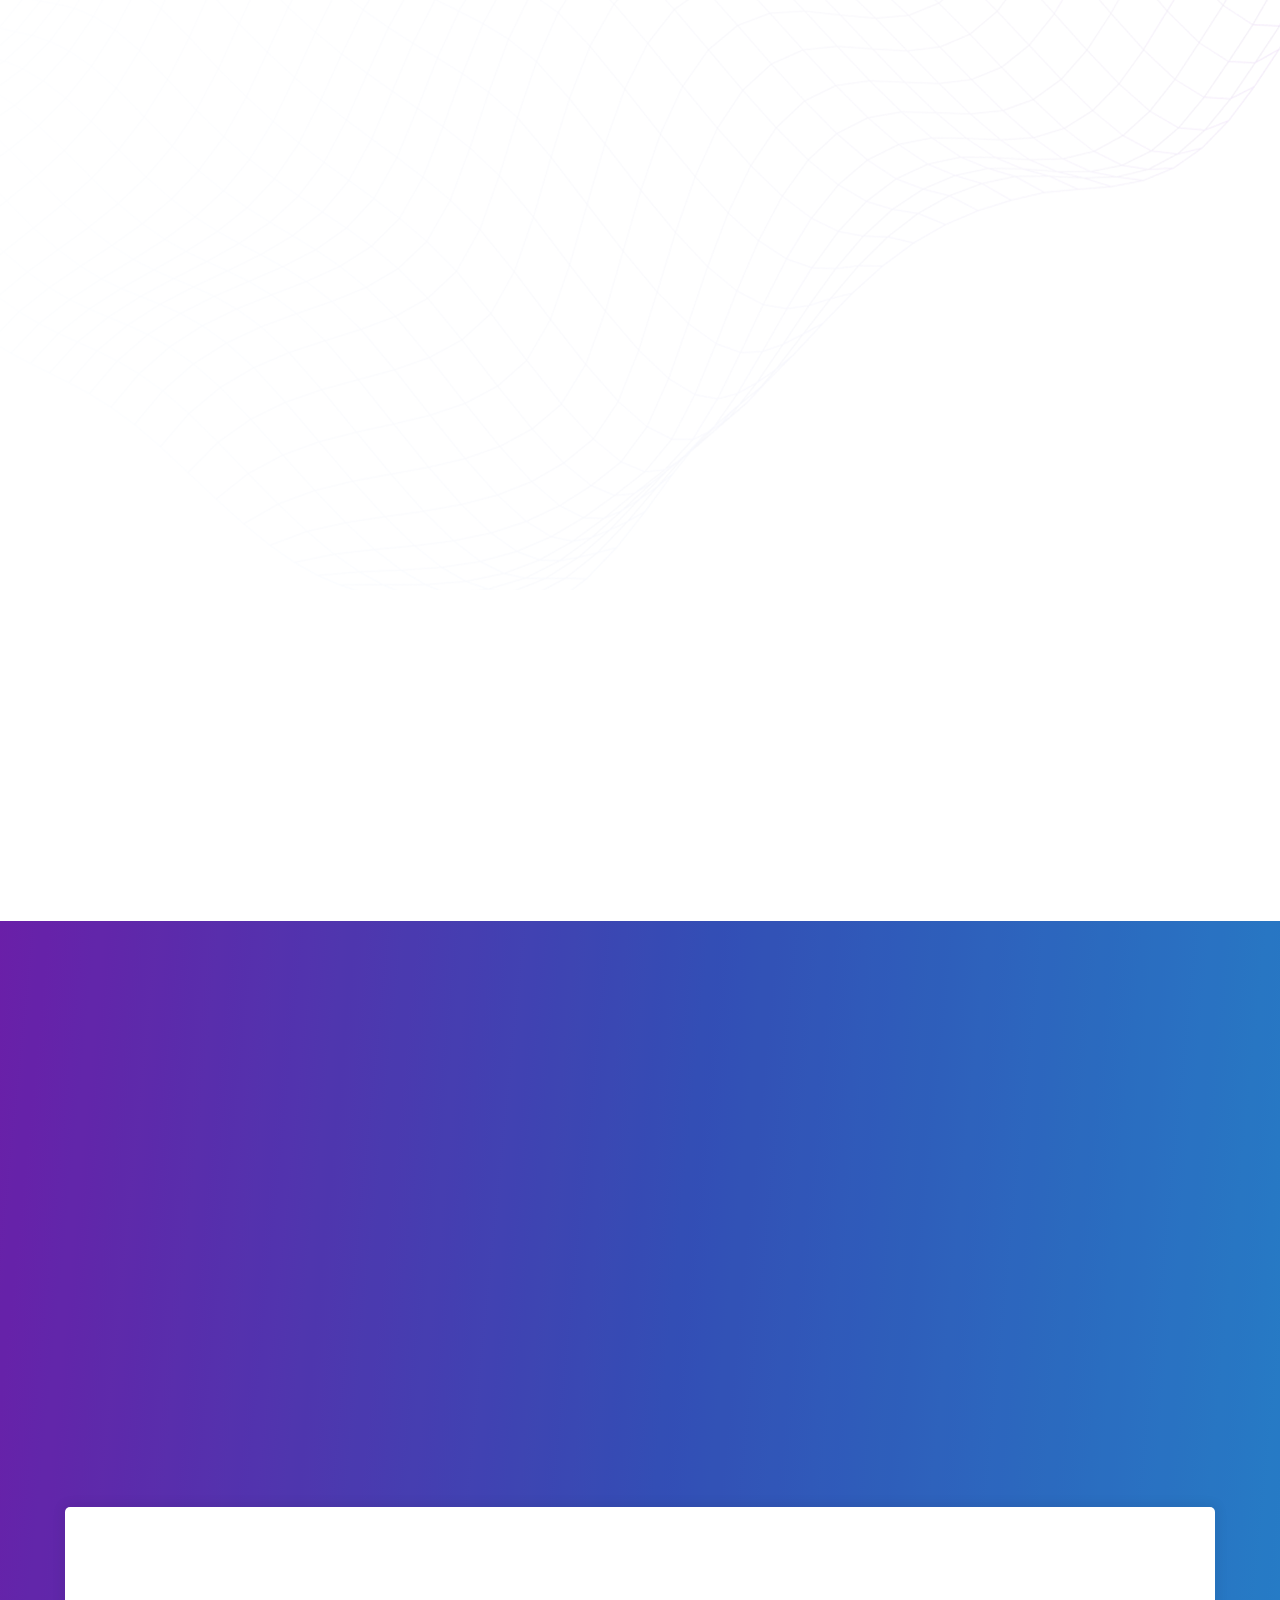
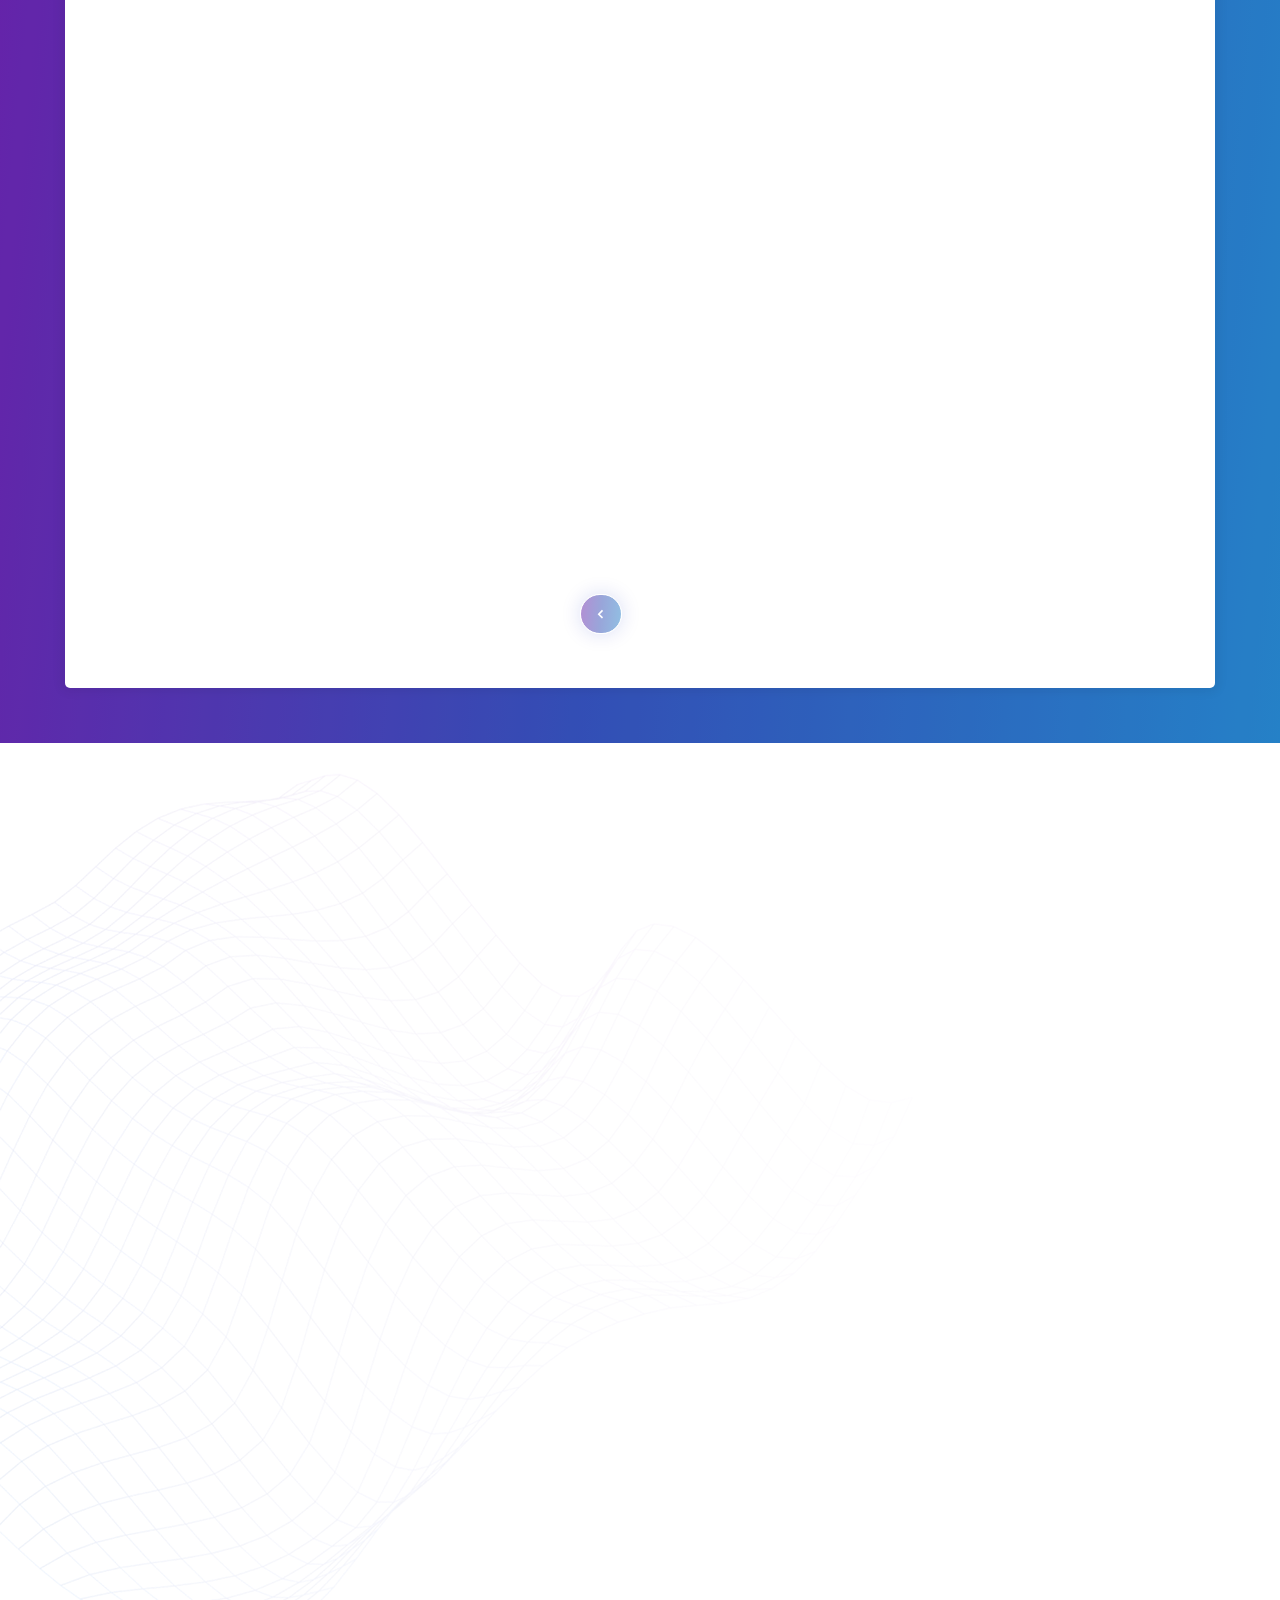
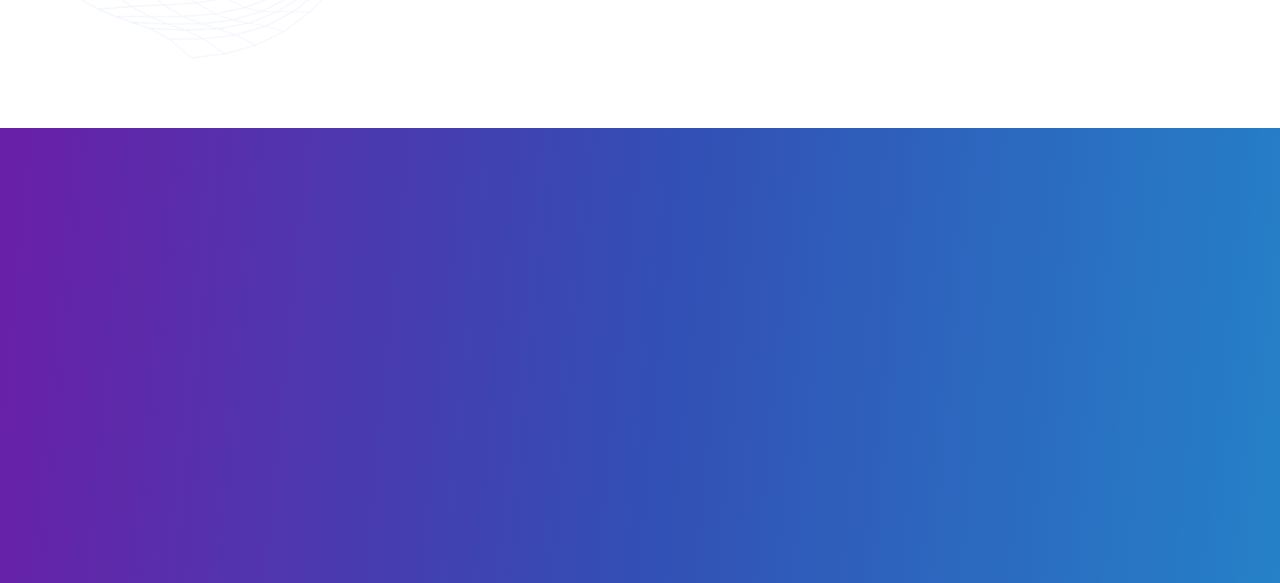
==== commit f9beae6d: "netwrk" ====
--- a/index.html
+++ b/index.html
@@ -5,11 +5,7 @@
     <meta charset="utf-8">
     <title>Kemitzis Consulting</title>
     <meta name="viewport" content="width=device-width, initial-scale=1">
-    <script src="assets/js/theme-switcher.js"></script>
     <link rel="shortcut icon" href="assets/img/favicon.png">
-    <meta name="msapplication-TileColor" content="#080032">
-    <meta name="msapplication-config" content="assets/favicon/browserconfig.xml">
-    <meta name="theme-color" content="#ffffff">
     <link rel="stylesheet" media="screen" href="assets/vendor/boxicons/css/boxicons.min.css">
     <link rel="stylesheet" href="https://cdn.jsdelivr.net/npm/swiper@11/swiper-bundle.min.css" />
     <link rel="stylesheet" media="screen" href="assets/vendor/lightgallery/css/lightgallery-bundle.min.css">
@@ -33,10 +29,17 @@
     <main class="page-wrapper">
         <header class="header navbar navbar-expand-lg position-absolute navbar-dark navbar-sticky navbar-stuck">
             <div class="container px-3">
-
-                <!-- <div id="menu">
-                    <div class="offcanvas-header border-bottom">
-                        <a href="javascript:void(0)" class="btn-close" onclick="closeNav()"></a>
+                <button type="button" class="navbar-toggler" onclick="openNav()">
+                    <span class="navbar-toggler-icon">
+                        <img src="assets/img/menu.svg" alt="">
+                    </span>
+                </button>
+
+                <div id="navbarNav" class="offcanvas offcanvas-end scroll-animate">
+                    <div class="offcanvas-header mob-ok">
+                        <button type="button" class="btn-close" onclick="closeNav()">
+                            <img src="assets/img/close.svg" alt="">
+                        </button>
                     </div>
                     <div class="offcanvas-body">
                         <ul class="navbar-nav me-auto mb-2 mb-lg-0">
@@ -52,35 +55,11 @@
                             <li class="nav-item">
                                 <a href="about" class="nav-link" onclick="closeNav()">About</a>
                             </li>
+                            <span class="nav-highlight mob-no"></span>
                         </ul>
                     </div>
-                    <div class="offcanvas-header border-top">
-                        <a href="#intro" class="nav-link scroll-link" onclick="closeNav()"><img
-                                src="assets/img/logo.png" alt=""></a>
-                    </div>
-                </div> -->
-                <button type="button" class="navbar-toggler scroll-animate" onclick="openNav()">
-                    <span class="navbar-toggler-icon">
-                        <img src="assets/img/menu.svg" alt=""></span>
-                </button>
-
-                <div id="navbarNav" class="offcanvas offcanvas-end scroll-animate">
-                    <div class="offcanvas-body">
-                        <ul class="navbar-nav me-auto mb-2 mb-lg-0">
-                            <li class="nav-item">
-                                <a href="#services" class="nav-link scroll-link">Services</a>
-                            </li>
-                            <li class="nav-item">
-                                <a href="#clients" class="nav-link scroll-link">Clients</a>
-                            </li>
-                            <li class="nav-item">
-                                <a href="#contact" class="nav-link scroll-link">Contact</a>
-                            </li>
-                            <li class="nav-item">
-                                <a href="about" class="nav-link">About</a>
-                            </li>
-                            <span class="nav-highlight"></span>
-                        </ul>
+                    <div class="offcanvas-footer mob-ok">
+                        <img src="assets/img/menu-img.png" alt="">
                     </div>
                 </div>
             </div>
@@ -96,61 +75,66 @@
                 <source src="assets/kc.mp4" type="video/mp4">
             </video>
         </div>
+
+        <!-- ==================== INTRO ==================== -->
         <section id="intro" class="bg-white position-relative d-flex align-items-center min-vh-100 bg-light">
             <div class="container position-relative zindex-5 p-0">
-                <div class="row justify-content-md-start justify-content-center">
+                <div class="row justify-content-md-start justify-content-center m-lr-0">
                     <div
-                        class="col-md-8 col-sm-8 order-md-1 order-2 d-flex flex-column justify-content-between mt-4 pt-2 text-md-start text-center p-0">
-                        <div class="mb-40">
-                            <div class="d-inline-flex align-items-center position-relative mb-3">
-                                <h4 class="mb-0 scroll-animate">Understand where you are <span
-                                        class="color-blue">today</span>, own
+                        class="col-md-8 col-sm-8 order-md-1 order-2 d-flex flex-column justify-content-between gap-30 text-md-start text-center p-0">
+                        <div class="content">
+                            <div class="d-inline-flex align-items-center position-relative mb-3 scroll-animate">
+                                <h4 class="mb-0">Understand where you are <span class="color-blue">today</span>, own
                                     where you could be <span class="color-lightblue">tomorrow</span></h4>
                             </div>
 
                             <h1 class="display-1 alt scroll-animate">
                                 Your financial health,<br />on <span class="text-gradient-primary">auto-pilot</span>
                             </h1>
-                            <div class="d-md-flex align-items-md-start">
-                                <p class="d-lg-block lead d-none mb-0 scroll-animate">White-glove financial solutions to
-                                    turn data into decisions.</p>
-                            </div>
-                        </div>
-
-                        <div class="d-md-flex align-items-md-start">
-                            <a href="https://calendly.com/kemitzisconsulting" target="_blank"
-                                class="btn btn-lg flex-shrink-0 book scroll-animate">
-                                Book a Call</a>
-                        </div>
-                    </div>
-
-                </div>
-            </div>
+                            <div class="d-md-flex align-items-md-start scroll-animate">
+                                <p class="d-lg-block lead mb-0">
+                                    White-glove financial solutions to turn data into decisions.
+                                </p>
+                            </div>
+                        </div>
+
+                        <div class="d-md-flex align-items-md-start scroll-animate">
+                            <a href="https://calendly.com/kemitzisconsulting/15min?back=1&month=2024-12" target="_blank"
+                                class="btn btn-lg flex-shrink-0 book mob">Book a Call</a>
+                        </div>
+                    </div>
+                </div>
+            </div>
+            <div class="mob-intro-bg-blur"></div>
         </section>
 
+        <!-- ==================== SERVICES ==================== -->
         <section id="services" class="bg-white pt-5 pb-2 mt-3 mt-sm-4 mt-xl-5 text-center">
 
             <div class="content">
                 <img src="assets/img/services.png" alt="" class="scroll-animate">
-                <h2 class="h1pb-3 pb-lg-4 scroll-animate">
-                    Understand where you are today</h2>
+                <!-- <img src="assets/img/services2.png" alt="" class="scroll-animate mob-ok"
+                    style="width: 100px; height: 117;"> -->
+                <h2 class="h1pb-3 pb-lg-4 scroll-animate">Understand where you are today</h2>
                 <p class="d-lg-block subtitle scroll-animate">
-                    Reporting to de-fog your past and current financial trends</p>
-                <a href="https://calendly.com/kemitzisconsulting" target="_blank"
-                    class="btn btn-lg flex-shrink-0 book scroll-animate">
-                    Book a Call</a>
+                    Reporting to de-fog your past and current financial trends
+                </p>
+                <a href="https://calendly.com/kemitzisconsulting/15min?back=1&month=2024-12" target="_blank"
+                    class="btn btn-lg flex-shrink-0 book mob scroll-animate">Book a Call</a>
             </div>
 
             <div class="container swiper-container scroll-animate">
-                <div class="pricing scroll-animate">
+                <div class="pricing scroll-animate mob-no">
                     <h4>$150</h4>
                     <h6>per month</h6>
                     <a href="#" data-bs-toggle="modal" data-bs-target="#process">More Details</a>
                 </div>
-                <img class="gp-img" src="assets/img/general-report.png">
-                <div class="swiper mySwiper scroll-animate">
+                <img class="gp-img mob-no" src="assets/img/general-report.png">
+
+                <!-- DESKTOP -->
+                <div class="swiper mySwiper mob-no scroll-animate">
                     <div class="selector-container">
-                        <div class="selector scroll-animate">
+                        <div class="selector">
                             <div class="highlight"></div>
                             <a href="#" class="go-to-slide" data-slide="1">Investor Update</a>
                             <a href="#" class="go-to-slide" data-slide="2">General Reporting</a>
@@ -160,17 +144,17 @@
                     <div class="swiper-wrapper">
 
                         <div class="swiper-slide slide1">
-
                             <div class="nested-swiper-container">
-                                <h3>Automate your financial storytelling, align with investors
+                                <h3 class="scroll-animate">Automate your financial storytelling, align with investors
                                     <span class="color-blue-alt">effortlessly</span>
                                 </h3>
-                                <div class="swiper nestedSwiper">
+                                <div class="swiper nestedSwiper scroll-animate">
                                     <div class="swiper-wrapper">
                                         <div class="swiper-slide">
                                             <p class="sub">Cash & Burn Tracker</p>
                                             <p class="last">Break down your total cash and monthly burn
-                                                trends, and assess your runway with an integrated health gauge</p>
+                                                trends, and assess your runway with an integrated health gauge
+                                            </p>
                                             <div class="slide-box">
                                                 <img src="assets/img/services/investor-update.jpg" alt="">
                                             </div>
@@ -178,7 +162,8 @@
                                         <div class="swiper-slide">
                                             <p class="sub">Revenue Tracker</p>
                                             <p class="last">Visualize performance trends across multiple
-                                                revenue verticals</p>
+                                                revenue verticals
+                                            </p>
                                             <div class="slide-box">
                                                 <img src="assets/img/services/general-reporting.jpg" alt="">
                                             </div>
@@ -203,39 +188,115 @@
                         </div>
 
                         <div class="swiper-slide slide2">
+                            <h3 class="mb-30 scroll-animate">Tailored reporting to <span
+                                    class="color-blue-alt">uncloud</span> current business trends</h3>
                             <div class="slide-box">
-                                <ul class="slider-list">
+                                <ul class="slider-list scroll-animate">
                                     <li>Master Financial Files (P&L, Balance Sheet, Cash Flow)</li>
                                     <li>Burn Breakdown</li>
                                     <li>Unit-Economics Analysis</li>
                                     <li>Customer Cohort Analysis</li>
                                 </ul>
+                            </div>
+                            <div class="extra mb-10">
                                 <p class="gp">*Projects billed hourly</p>
                             </div>
                         </div>
                     </div>
                 </div>
+                <!-- END DESKTOP -->
+
+                <!-- MOBILE -->
+                <div id="swiperServicesMob" class="swiper mySwiperMob mob-ok scroll-animate">
+
+                    <div class="swiper-wrapper">
+
+                        <div class="swiper-slide">
+                            <div class="card-top">
+                                <h4>Investor Update</h4>
+                            </div>
+                            <div class="card-cont">
+                                <h3 class="scroll-animate">
+                                    Automate your financial storytelling, align with investors
+                                    <span class="text-gradient-primary">effortlessly</span>
+                                </h3>
+                                <div class="text scroll-animate">
+                                    <div class="subtext">
+                                        <h5>Cash & Burn Tracker</h5>
+                                        <p>Break down your total cash and monthly burn trends, and assess your runway
+                                            with an integrated health gauge</p>
+                                    </div>
+                                    <div class="subtext">
+                                        <h5>Revenue Tracker</h5>
+                                        <p>Visualize performance<br />trends across multiple<br />revenue verticals</p>
+                                    </div>
+                                </div>
+                            </div>
+
+                            <div class="pricing scroll-animate mob-ok scroll-animate">
+                                <div class="white-text">
+                                    <h4>$150</h4>
+                                    <h6>per month</h6>
+                                    <a href="#" data-bs-toggle="modal" data-bs-target="#process">More Details</a>
+                                </div>
+                            </div>
+                        </div>
+
+                        <div class="swiper-slide">
+                            <div class="card-top">
+                                <h4>Investor Update</h4>
+                            </div>
+                            <div class="card-cont">
+                                <h3>
+                                    Tailored reporting to <span class="text-gradient-primary">uncloud</span> current
+                                    business trends
+                                </h3>
+                                <div class="text">
+                                    <div class="subtext">
+                                        <ul>
+                                            <li>Master Financial Files (P&L, Balance Sheet, Cash Flow)</li>
+                                            <li>Burn Breakdown</li>
+                                            <li>Unit-Economics Analysis</li>
+                                            <li>Customer Cohort Analysis</li>
+                                        </ul>
+                                        <div class="extra">
+                                            <p class="gp">*Projects billed hourly</p>
+                                        </div>
+                                    </div>
+                                </div>
+                            </div>
+                        </div>
+                    </div>
+
+                </div>
+                <!-- END MOBILE -->
             </div>
         </section>
 
+        <!-- ==================== TOOLS ==================== -->
         <section id="tools" class="bg-grad pt-5 pb-2 mt-3 mt-sm-4 mt-xl-5 text-center">
-
             <div class="content grad">
                 <img src="assets/img/tools.png" alt="" class="scroll-animate">
+                <!-- <img src="assets/img/tools2.png" alt="" class="scroll-animate mob-ok"
+                    style="width: 100px; height: 134;"> -->
                 <h2 class="h1pb-3 pb-lg-4 color-white scroll-animate">
-                    Own where you<br />could be tomorrow</h2>
+                    Own where you<br />could be tomorrow
+                </h2>
                 <p class="d-lg-block subtitle color-white scroll-animate">
-                    Forward-looking tools to plan ahead with confidence</p>
-                <a href="https://calendly.com/kemitzisconsulting" target="_blank"
+                    Forward-looking tools to plan ahead with confidence
+                </p>
+                <a href="https://calendly.com/kemitzisconsulting/15min?back=1&month=2024-12" target="_blank"
                     class="btn btn-lg flex-shrink-0 book scroll-animate">
-                    Book a Call</a>
-            </div>
-            <div class="container swiper-container scroll-animate">
+                    Book a Call
+                </a>
+            </div>
+            <div class="container swiper-container">
                 <img class="gp-img" src="assets/img/general-report.png">
 
-                <div class="swiper mySwiper scroll-animate">
-                    <div class="selector-container">
-                        <div class="selector scroll-animate">
+                <!-- DESKTOP -->
+                <div class="swiper mySwiper mob-no">
+                    <div class="selector-container scroll-animate">
+                        <div class="selector">
                             <div class="highlight"></div>
                             <a href="#" class="go-to-slide" data-slide="1">Runway and Profitability</a>
                             <a href="#" class="go-to-slide" data-slide="2">Use-of-funds Planning</a>
@@ -245,48 +306,53 @@
                     <div class="swiper-wrapper">
 
                         <div class="swiper-slide slide1">
-
                             <div class="nested-swiper-container">
-                                <h3>Protect your <span class="color-violet">runway</span>, own a path to <span
-                                        class="color-blue-alt2">profitability</span>. All in one integrated model
+                                <h3 class="scroll-animate">
+                                    Protect your <span class="color-violet">runway</span>, own a path to
+                                    <span class="color-blue-alt2">profitability</span>. All in one integrated model
                                 </h3>
-                                <div class="swiper nestedSwiper">
+                                <div class="swiper nestedSwiper scroll-animate">
                                     <div class="swiper-wrapper">
                                         <div class="swiper-slide">
                                             <p class="sub">Sales Forecasting</p>
                                             <p class="last">Yearly sales outlook across bear, base, and
-                                                bull scenarios</p>
+                                                bull scenarios
+                                            </p>
                                             <div class="slide-box">
                                                 <img src="assets/img/tools/runway-and-profitability1.jpg" alt="">
                                             </div>
                                             <div class="extra">
-                                                <p>*Projects billed hourly</p>
+                                                <p class="gp">*Projects billed hourly</p>
                                             </div>
                                         </div>
                                         <div class="swiper-slide">
                                             <p class="sub">Runway & Fundraising Needs</p>
-                                            <p>Gauge runway implications between forecast & current conditions</p>
-                                            <p class="last">Ground your funding needs with a bottom-up, calculated
-                                                approach on the
-                                                capital needed to sustain your business outlook</p>
+                                            <p>
+                                                Gauge runway implications between forecast & current conditions
+                                            </p>
+                                            <p class="last">
+                                                Ground your funding needs with a bottom-up, calculated
+                                                approach on the capital needed to sustain your business outlook
+                                            </p>
                                             <div class="slide-box">
                                                 <img src="assets/img/tools/runway-and-profitability2.jpg" alt=""
                                                     style="max-height: 387px;">
                                             </div>
                                             <div class="extra">
-                                                <p>*Projects billed hourly</p>
+                                                <p class="gp">*Projects billed hourly</p>
                                             </div>
                                         </div>
                                         <div class="swiper-slide">
                                             <p class="sub">P&L & Cash Flow Outlook</p>
-                                            <p class="last">Internalize your business forecast with
-                                                high-level, automated visuals on
-                                                profitability and cash flow</p>
+                                            <p class="last">
+                                                Internalize your business forecast with high-level, automated visuals on
+                                                profitability and cash flow
+                                            </p>
                                             <div class="slide-box">
                                                 <img src="assets/img/tools/runway-and-profitability3.jpg" alt="">
                                             </div>
                                             <div class="extra">
-                                                <p>*Projects billed hourly</p>
+                                                <p class="gp">*Projects billed hourly</p>
                                             </div>
                                         </div>
                                     </div>
@@ -309,103 +375,245 @@
                         </div>
 
                         <div class="swiper-slide slide2">
-                            <h3>Bring your <span class="color-blue-alt2">spending strategy </span>to life
+                            <h3 class="scroll-animate">Bring your <span class="color-blue-alt2">spending strategy
+                                </span>to life
                             </h3>
-                            <div class="swiper-wrapper">
+                            <div class="swiper-wrapper scroll-animate">
                                 <div class="swiper-slide">
-                                    <p class="last">Seamlessly visualize your spending timeline, allocation
-                                        breakdown,
-                                        and spend roadmap to align internally and externally on your use-of-funds
-                                        plan
+                                    <p class="last">
+                                        Seamlessly visualize your spending timeline, allocation breakdown,
+                                        and spend roadmap to align internally and externally on your use-of-funds plan
                                     </p>
                                     <div class="slide-box">
                                         <img src="assets/img/tools/use-of-funds-planning.jpg" alt="">
                                     </div>
-                                    <div class="extra">
-                                        <p>*Projects billed hourly</p>
+                                    <div class="extra mb-5">
+                                        <p class="gp">*Projects billed hourly</p>
                                     </div>
                                 </div>
                             </div>
                         </div>
 
                         <div class="swiper-slide slide3">
+                            <h3 class="mb-30 scroll-animate">Tailored reporting to <span
+                                    class="color-blue-alt">build</span> a sustainable tomorrow</h3>
                             <div class="slide-box">
-                                <ul class="slider-list">
+                                <ul class="slider-list scroll-animate">
                                     <li>Sustainable Compensation Structuring</li>
                                     <li>Business Model Viability Testing</li>
                                     <li>Ad-hoc Financial Preparations for Investors</li>
                                     <li>Recurring Actual vs Plan Variance Analyses</li>
                                 </ul>
+                            </div>
+                            <div class="extra mb-5">
                                 <p class="gp">*Projects billed hourly</p>
                             </div>
                         </div>
                     </div>
                 </div>
-
-            </div>
-
+                <!-- END DESKTOP -->
+
+                <!-- MOBILE -->
+                <div id="swiperToolsMob" class="swiper mySwiperMob mob-ok scroll-animate">
+                    <div class="swiper-wrapper">
+
+                        <div class="swiper-slide">
+                            <div class="card-top">
+                                <h4>Runway and Profitability</h4>
+                            </div>
+                            <div class="card-cont">
+                                <h3 class="scroll-animate">
+                                    Protect your <span class="text-gradient-primary">runway</span>, own a path to
+                                    <span class="text-gradient-primary">profitability</span>. All in one integrated
+                                    model
+                                </h3>
+                                <div class="text scroll-animate">
+                                    <div class="subtext">
+                                        <h5>Sales Forecasting</h5>
+                                        <p>Yearly sales outlook across bear, base, and bull scenarios</p>
+                                    </div>
+                                    <div class="subtext">
+                                        <h5>Runway & Fundraising Needs</h5>
+                                        <p>Visualize performance trends across multiple revenue verticals</p>
+                                    </div>
+                                    <div class="subtext">
+                                        <h5>P&L & Cash Flow Outlook</h5>
+                                        <p>Internalize your business forecast with high-level, automated visuals on
+                                            profitability and cash flow
+                                        </p>
+                                    </div>
+                                </div>
+                            </div>
+                        </div>
+
+                        <div class="swiper-slide">
+                            <div class="card-top">
+                                <h4>Use-of-funds Planning</h4>
+                            </div>
+                            <div class="card-cont">
+                                <h3>Bring your <span class="text-gradient-primary">spending
+                                        strategy</span> to life</h3>
+                                <div class="text">
+                                    <div class="subtext">
+                                        <h5>
+                                            Seamlessly visualize your spending timeline, allocation breakdown, and spend
+                                            roadmap to align internally and externally on your use-of-funds plan
+                                        </h5>
+                                        <ul>
+                                            <li>Spending Timeline</li>
+                                            <li>Allocation Breakdown</li>
+                                            <li>Spend Roadmap</li>
+                                        </ul>
+                                    </div>
+                                </div>
+                            </div>
+                        </div>
+
+                        <div class="swiper-slide">
+                            <div class="card-top">
+                                <h4>General reporting</h4>
+                            </div>
+                            <div class="card-cont">
+                                <h3>
+                                    Tailored reporting to <span class="text-gradient-primary">build</span> a sustainable
+                                    tomorrow
+                                </h3>
+                                <div class="text">
+                                    <div class="subtext">
+                                        <ul>
+                                            <li>Master Financial Files (P&L, Balance Sheet, Cash Flow)</li>
+                                            <li>Burn Breakdown</li>
+                                            <li>Unit-Economics Analysis</li>
+                                            <li>Customer Cohort Analysis</li>
+                                        </ul>
+                                        <div class="extra">
+                                            <p class="gp">*Projects billed hourly</p>
+                                        </div>
+                                    </div>
+                                </div>
+                            </div>
+                        </div>
+
+                    </div>
+                </div>
+                <!-- END MOBILE -->
+            </div>
         </section>
 
+        <!-- ==================== CLIENTS ==================== -->
         <section id="clients" class="bg-white pt-5 pb-2 text-center">
-
-            <div class="content">
+            <div class="content scroll-animate">
                 <h3 class="scroll-animate">Our Clients</h3>
             </div>
             <div class="container">
-
                 <div class="raised">
-                    <h4 scroll-animate>Raised From</h4>
-                    <ul>
-                        <li><img src="assets/img/clients/raised/rebel.png" alt="" style="max-width: 70px"
-                                class="scroll-animate"></li>
-                        <li><img src="assets/img/clients/raised/y.png" alt="" style="max-width: 42px;"
-                                class="scroll-animate"></li>
-                        <li><img src="assets/img/clients/raised/defy.png" alt="" style="max-width: 70px"
-                                class="scroll-animate"></li>
-                        <li><img src="assets/img/clients/raised/bam.png" alt="" style="max-height: 20px;"
-                                class="scroll-animate"></li>
-                        <li><img src="assets/img/clients/raised/lux.png" alt="" style="max-width: 58px;"
-                                class="scroll-animate"></li>
-                        <li><img src="assets/img/clients/raised/10vc.png" alt="" style="max-width: 65px;"
-                                class="scroll-animate"></li>
-                        <li><img src="assets/img/clients/raised/sevensevensix.png" alt="" style="max-width: 60px;"
-                                class="scroll-animate"></li>
+                    <h4 class="scroll-animate">Raised From</h4>
+                    <!-- DESKTOP -->
+                    <ul class="mob-no">
+                        <li><a href="https://www.rebelfund.vc/" target="_blank"><img
+                                    src="assets/img/clients/raised/rebel.png" alt="" style="max-width: 70px"
+                                    class="scroll-animate"></li></a>
+                        <li><a href="https://www.ycombinator.com/" target="_blank"><img
+                                    src="assets/img/clients/raised/y.png" alt="" style="max-width: 42px;"
+                                    class="scroll-animate"></li></a>
+                        <li><a href="https://defy.vc/" target="_blank"><img src="assets/img/clients/raised/defy.png"
+                                    alt="" style="max-width: 70px" class="scroll-animate"></li></a>
+                        <li><a href="https://www.bam.vc/" target="_blank"><img src="assets/img/clients/raised/bam.png"
+                                    alt="" style="max-height: 20px;" class="scroll-animate"></li></a>
+                        <li><a href="https://www.luxcapital.com/" target="_blank"><img
+                                    src="assets/img/clients/raised/lux.png" alt="" style="max-width: 58px;"
+                                    class="scroll-animate"></li></a>
+                        <li><a href="https://10vc.com/" target="_blank"><img src="assets/img/clients/raised/10vc.png"
+                                    alt="" style="max-width: 65px;" class="scroll-animate"></li></a>
+                        <li><a href="https://sevensevensix.com/" target="_blank"><img
+                                    src="assets/img/clients/raised/sevensevensix.png" alt="" style="max-width: 60px;"
+                                    class="scroll-animate"></li></a>
                     </ul>
+                    <!-- SWIPER MOBILE -->
+                    <div class="swiper mySwiperClients mob-ok">
+                        <div class="swiper-wrapper scroll-animate">
+                            <div class="swiper-slide">
+                                <a href="https://www.rebelfund.vc/" target="_blank">
+                                    <img src="assets/img/clients/raised/rebel.png" alt="" style="max-width: 70px"></a>
+                            </div>
+                            <div class="swiper-slide">
+                                <a href="https://www.ycombinator.com/" target="_blank">
+                                    <img src="assets/img/clients/raised/y.png" alt="" style="max-width: 42px;"></a>
+                            </div>
+                            <div class="swiper-slide">
+                                <a href="https://defy.vc/" target="_blank">
+                                    <img src="assets/img/clients/raised/defy.png" alt="" style="max-width: 70px"></a>
+                            </div>
+                            <div class="swiper-slide">
+                                <a href="https://www.bam.vc/" target="_blank">
+                                    <img src="assets/img/clients/raised/bam.png" alt="" style="max-height: 20px;"></a>
+                            </div>
+                            <div class="swiper-slide">
+                                <a href="https://www.luxcapital.com/" target="_blank">
+                                    <img src="assets/img/clients/raised/lux.png" alt="" style="max-width: 58px;"></a>
+                            </div>
+                            <div class="swiper-slide">
+                                <a href="https://10vc.com/" target="_blank">
+                                    <img src="assets/img/clients/raised/10vc.png" alt="" style="max-width: 65px;"></a>
+                            </div>
+                            <div class="swiper-slide">
+                                <a href="https://sevensevensix.com/" target="_blank">
+                                    <img src="assets/img/clients/raised/sevensevensix.png" alt=""
+                                        style="max-width: 60px;"></a>
+                            </div>
+                        </div>
+                    </div>
                 </div>
 
                 <div class="industries">
                     <h4 class="scroll-animate">Industries</h4>
                     <ul>
                         <li class="scroll-animate">
-                            <img src="assets/img/clients/industries/hospitality.svg" alt="">
+                            <div class="img-content">
+                                <img src="assets/img/clients/industries/hospitality.svg" alt="">
+                            </div>
                             <p>Hospitality</p>
                         </li>
                         <li class="scroll-animate">
-                            <img src="assets/img/clients/industries/law.svg" alt="">
+                            <div class="img-content">
+                                <img src="assets/img/clients/industries/law.svg" alt="">
+                            </div>
                             <p>Law</p>
                         </li>
                         <li class="scroll-animate">
-                            <img src="assets/img/clients/industries/fintech.svg" alt="">
+                            <div class="img-content">
+                                <img src="assets/img/clients/industries/fintech.svg" alt="">
+                            </div>
                             <p>Fintech</p>
                         </li>
                         <li class="scroll-animate">
-                            <img src="assets/img/clients/industries/real-estate.svg" alt="">
+                            <div class="img-content">
+                                <img src="assets/img/clients/industries/real-estate.svg" alt="">
+                            </div>
                             <p>Real Estate</p>
                         </li>
                         <li class="scroll-animate">
-                            <img src="assets/img/clients/industries/biotech.svg" alt="">
+                            <div class="img-content">
+                                <img src="assets/img/clients/industries/biotech.svg" alt="">
+                            </div>
                             <p>Biotech</p>
                         </li>
                         <li class="scroll-animate">
-                            <img src="assets/img/clients/industries/healthcare.svg" alt="">
+                            <div class="img-content">
+                                <img src="assets/img/clients/industries/healthcare.svg" alt="">
+                            </div>
                             <p>Healthcare</p>
                         </li>
                         <li class="scroll-animate">
-                            <img src="assets/img/clients/industries/f&b.svg" alt="">
+                            <div class="img-content">
+                                <img src="assets/img/clients/industries/f&b.svg" alt="">
+                            </div>
                             <p>Food & Bev.</p>
                         </li>
                         <li class="scroll-animate">
-                            <img src="assets/img/clients/industries/others.svg" alt="">
+                            <div class="img-content">
+                                <img src="assets/img/clients/industries/others.svg" alt="">
+                            </div>
                             <p>Others</p>
                         </li>
                     </ul>
@@ -420,81 +628,96 @@
                         <li class="scroll-animate">Series A</li>
                     </ul>
                 </div>
-
             </div>
         </section>
 
+        <!-- ==================== CONTACT ==================== -->
         <section id="contact" class="bg-grad pt-5 pb-1 text-center">
             <div class="content">
                 <h3 class="color-white scroll-animate">Contact</h3>
                 <p class="d-lg-block subtitle color-white scroll-animate">
                     Put your finances on auto-pilot. Lets align on integrating our current financial toolkit, and/or
-                    building out models specific to your business</p>
+                    building out models specific to your business
+                </p>
                 <div class="buttons grad scroll-animate">
-                    <a href="https://calendly.com/kemitzisconsulting" target="_blank"
-                        class="btn btn-lg flex-shrink-0 book scroll-animate">
-                        Book a Call</a>
-                    <a href="mailto:tristan@kemitzisconsulting.com"
-                        class="btn btn-lg flex-shrink-0 book scroll-animate">
-                        Email</a>
-                </div>
-            </div>
-            <div class="logo-end scroll-animate">
+                    <a href="https://calendly.com/kemitzisconsulting/15min?back=1&month=2024-12" target="_blank"
+                        class="btn btn-lg flex-shrink-0 book">
+                        Book a Call
+                    </a>
+                    <a href="#" id="copyButton" class="btn btn-lg flex-shrink-0 book">
+                        <span id="textToCopy">tristan@kemitzisconsulting.com</span>
+                        <img src="assets/img/copy.svg" />
+                    </a>
+                    <p id="confirmationMessage">Email copied!</p>
+                </div>
+            </div>
+            <div class="logo-end scroll-animate scroll-animate">
                 <img src="assets/img/logo-w.png" alt="">
             </div>
+            <div class="contact-bg scroll-animate"></div>
         </section>
 
-        <div id="process" class="modal fade scroll-animate" tabindex="-1" role="dialog">
+        <!-- ==================== MODAL ==================== -->
+        <div class="modal fade" id="process" tabindex="-1" role="dialog">
             <div class="modal-dialog modal-dialog-centered" role="document">
                 <div class="modal-content">
-                    <h3 class="scroll-animate">The Process</h3>
-                    <div class="line-container scroll-animate">
-                        <div class="line-content scroll-animate">
-                            <img src="assets/img/line-gradient.svg" alt="">
-                        </div>
-                    </div>
-                    <div class="boxes">
-
-                        <div class="box">
-                            <div class="top scroll-animate">
-                                <p>Initial Setup</p>
-                                <p>(weeks 1-2)</p>
-                                <div class="num"><span>1</span></div>
-                            </div>
-                            <div class="slide-box scroll-animate">
-                                <ul class="slider-list">
-                                    <li>Connect accounts for data retrieval (Quickbooks, Stripe, Bank, etc.)</li>
-                                    <li>Upload and organize historical financial information</li>
-                                    <li>Generate current investor update model for review</li>
-                                </ul>
-                            </div>
-                        </div>
-
-                        <div class="box">
-                            <div class="top scroll-animate">
-                                <p>Maintenance</p>
-                                <p>(monthly)</p>
-                                <div class="num"><span>2</span></div>
-                            </div>
-                            <div class="slide-box scroll-animate">
-                                <ul class="slider-list">
-                                    <li>Upload and integrate monthly financial data</li>
-                                    <li>Finalize investor update model within first 7 days of each month</li>
-                                </ul>
-                            </div>
-                        </div>
-
-                    </div>
-                    <div class="btn-container">
-                        <a href="https://calendly.com/kemitzisconsulting" target="_blank"
-                            class="btn btn-lg flex-shrink-0 book long scroll-animate">
-                            Book a Call</a>
-                    </div>
-
+                    <div class="modal-header">
+                        <h3 class="scroll-animate">The Process</h3>
+                        <button type="button" class="btn-close scroll-animate" data-bs-dismiss="modal"
+                            aria-label="Close"></button>
+                    </div>
+                    <div class="modal-body">
+                        <div class="line-container scroll-animate">
+                            <div class="line-content">
+                                <img src="assets/img/line-gradient.svg" alt="">
+                            </div>
+                        </div>
+                        <div class="boxes">
+
+                            <div class="box scroll-animate">
+                                <div class="top scroll-animate">
+                                    <p>Initial Setup</p>
+                                    <p>(weeks 1-2)</p>
+                                    <div class="num"><span>1</span></div>
+                                </div>
+                                <div class="slide-box scroll-animate">
+                                    <ul class="slider-list">
+                                        <li>Connect accounts for data retrieval (Quickbooks, Stripe, Bank, etc.)</li>
+                                        <li>Upload and organize historical financial information</li>
+                                        <li>Generate current investor update model for review</li>
+                                    </ul>
+                                </div>
+                            </div>
+
+                            <div class="box scroll-animate">
+                                <div class="top scroll-animate">
+                                    <p>Maintenance</p>
+                                    <p>(monthly)</p>
+                                    <div class="num"><span>2</span></div>
+                                </div>
+                                <div class="slide-box scroll-animate">
+                                    <ul class="slider-list">
+                                        <li>Upload and integrate monthly financial data</li>
+                                        <li>Finalize investor update model within first 7 days of each month</li>
+                                    </ul>
+                                </div>
+                            </div>
+
+                        </div>
+                    </div>
+                    <div class="modal-footer">
+                        <div class="btn-container scroll-animate">
+                            <a href="https://calendly.com/kemitzisconsulting/15min?back=1&month=2024-12" target="_blank"
+                                class="btn btn-lg flex-shrink-0 book long">
+                                Book a Call
+                            </a>
+                        </div>
+                    </div>
                 </div>
             </div>
         </div>
 
+        <!-- ==================== SCRIPTS ==================== -->
         <script src="assets/vendor/jarallax/dist/jarallax.min.js"></script>
         <script src="assets/vendor/@lottiefiles/lottie-player/dist/lottie-player.js"></script>
         <script src="assets/vendor/lightgallery/lightgallery.min.js"></script>
@@ -506,8 +729,72 @@
         <script src="assets/js/header.js"></script>
         <script src="assets/js/smooth-scroll.js"></script>
         <script src="assets/js/swiper.js"></script>
-
-    </main>
+        <script src="assets/js/copy.js"></script>
+
+        <script>
+            function setFromAbout() {
+                sessionStorage.setItem('fromAbout', 'true');
+                closeNav();
+            }
+        </script>
+
+        <script>
+            function openNav() {
+                document.querySelector("#navbarNav").classList.add("active");
+            }
+            function closeNav() {
+                document.querySelector("#navbarNav").classList.remove("active");
+            }
+        </script>
+
+
+        <script>
+            document.addEventListener('DOMContentLoaded', () => {
+                const sliderContainers = ['#swiperServicesMob', '#swiperToolsMob'];
+
+                function debounce(func, wait) {
+                    let timeout;
+                    return function (...args) {
+                        const context = this;
+                        clearTimeout(timeout);
+                        timeout = setTimeout(() => func.apply(context, args), wait);
+                    };
+                }
+
+                function checkViewportAndHandleHeight() {
+                    if (window.innerWidth < 999) {
+                        sliderContainers.forEach(containerSelector => {
+                            const swiperWrapper = document.querySelector(`${containerSelector} .swiper-wrapper`);
+                            if (swiperWrapper) {
+                                const altura = swiperWrapper.offsetHeight;
+                                console.log(`Altura de ${containerSelector} .swiper-wrapper:`, altura);
+
+                                const swiperSlides = swiperWrapper.querySelectorAll('.swiper-slide');
+                                swiperSlides.forEach(slide => {
+                                    slide.style.height = `${altura}px`;
+                                });
+                            } else {
+                                console.log(`El elemento ${containerSelector} .swiper-wrapper no se encontró.`);
+                            }
+                        });
+                    } else {
+                        console.log('Viewport mayor o igual a 999px. No se define la variable.');
+
+                        sliderContainers.forEach(containerSelector => {
+                            const swiperSlides = document.querySelectorAll(`${containerSelector} .swiper-wrapper .swiper-slide`);
+                            swiperSlides.forEach(slide => {
+                                slide.style.height = '';
+                            });
+                        });
+                    }
+                }
+
+                checkViewportAndHandleHeight();
+
+                window.addEventListener('resize', debounce(checkViewportAndHandleHeight, 200));
+            });
+        </script>
+
 </body>
 
 </html>--- a/assets/css/custom.css
+++ b/assets/css/custom.css
@@ -1,3 +1,5 @@
+/* 3/1 8:39 */
+
 /** LOADING **/
 .page-loading {
     position: fixed;
@@ -11,7 +13,7 @@
     background-color: #fff;
     opacity: 0;
     visibility: hidden;
-    z-index: 9999;
+    z-index: 11111111;
 }
 
 [data-bs-theme="dark"] .page-loading {
@@ -29,9 +31,7 @@
     left: 0;
     width: 100%;
     text-align: center;
-    -webkit-transform: translateY(-50%);
     transform: translateY(-50%);
-    -webkit-transition: opacity .2s ease-in-out;
     transition: opacity .2s ease-in-out;
     opacity: 0;
     display: flex !important;
@@ -64,12 +64,8 @@
     border: 0.15em solid #b4b7c9;
     border-right-color: transparent;
     border-radius: 50%;
-    -webkit-animation: spinner 0.75s linear infinite;
     animation: spinner 0.75s linear infinite;
 }
-
-
-
 
 .page-loading-inner img {
     width: 3rem;
@@ -89,14 +85,29 @@
 }
 
 /* CUSTOM */
+.mb-5 {
+    margin-bottom: 5px !important;
+}
+
+.mb-10 {
+    margin-bottom: 10px !important;
+}
+
+.mb-30 {
+    margin-bottom: 30px !important;
+}
+
 .mb-40 {
     margin-bottom: 40px !important;
 }
 
+.none {
+    pointer-events: none;
+}
+
 /** HEADER **/
 .logo-container {
     position: absolute;
-    z-index: 10;
     width: 100%;
 }
 
@@ -172,27 +183,6 @@
     text-shadow: 0 0 30px #4061E2ee;
 }
 
-
-
-
-
-/* 
-header .nav-link {
-    height: 35px;
-    border-radius: 50px;
-    z-index: 0;
-    display: flex;
-    align-items: center;
-    justify-content: center;
-}
-
-header .nav-link.active {
-    background: linear-gradient(0deg, rgba(0, 0, 0, 0.2), rgba(0, 0, 0, 0.2)), linear-gradient(95.75deg, #8427D2 0%, #4061E2 50%, #2EA1F9 100%);
-    color: #fff !important;
-    pointer-events: none;
-} */
-
-
 header .offcanvas-body {
     position: relative;
 }
@@ -200,7 +190,6 @@
 .nav-highlight {
     position: absolute;
     bottom: 0;
-    height: 35px !important;
     left: 0;
     width: 0;
     background: linear-gradient(95.75deg, #8427D2 0%, #4061E2 50%, #2EA1F9 100%);
@@ -212,6 +201,17 @@
     transform: translateY(-10px);
 }
 
+@media (min-width: 1000px) {
+    .nav-highlight {
+        height: 35px !important;
+    }
+}
+
+.nav-highlight.show {
+    opacity: 1 !important;
+    visibility: visible !important;
+}
+
 .nav-highlight.hide {
     opacity: 0;
     visibility: hidden;
@@ -230,7 +230,7 @@
 header .nav-link.active {
     color: #fff !important;
     background: none !important;
-    pointer-events: auto !important;
+    pointer-events: none !important;
 }
 
 header .nav-link:hover {
@@ -242,13 +242,10 @@
     font-weight: 400;
     font-size: 16px;
     line-height: 130%;
-    leading-trim: both;
-    text-edge: cap;
     background: linear-gradient(95.75deg, #2EA1F9 0%, #4061E2 50%, #0026BE 100%);
     -webkit-background-clip: text;
     -webkit-text-fill-color: transparent;
     background-clip: text;
-    text-fill-color: transparent;
     text-shadow: 0 0 30px #4061E2ee;
 }
 
@@ -270,11 +267,28 @@
     background-color: #fff !important;
 }
 
+.gap-30 {
+    gap: 30px !important;
+}
+
+.gap-100 {
+    gap: 100px !important;
+}
+
+.m-lr-0 {
+    margin-left: 0 !important;
+    margin-right: 0 !important;
+}
+
+.mob-ok {
+    display: none !important;
+}
+
 /** ANIM **/
 .scroll-animate {
     opacity: 0;
     transform: translateY(-20px);
-    transition: opacity 0.6s ease-out var(--delay, 0s), transform 0.6s ease-out var(--delay, 0s), box-shadow 0.3s ease-in-out;
+    transition: opacity 0.2s ease-out var(--delay, 0s), transform 0.2s ease-out var(--delay, 0s), box-shadow 0.2s ease-in-out;
 }
 
 .scroll-animate.visible {
@@ -302,7 +316,6 @@
 #logo.hidden {
     opacity: 0;
 }
-
 
 h1,
 h2,
@@ -366,7 +379,7 @@
 
 .btn.book {
     position: relative;
-    color: #fff;
+    color: #fff !important;
     font-weight: 400;
     cursor: pointer !important;
     box-sizing: border-box;
@@ -412,20 +425,14 @@
     width: 272px !important;
 }
 
-.bg-grad .grad a:hover {
-    color: #fff !important;
-}
-
-
+.bg-grad {
+    position: relative;
+    padding-bottom: 55px !important;
+    background: linear-gradient(0deg, rgba(0, 0, 0, 0.2), rgba(0, 0, 0, 0.2)),
+        linear-gradient(95.75deg, #8427D2 0%, #4061E2 50%, #2EA1F9 100%);
+}
 
 /* INTRO */
-/* #intro {
-    background-image: url(../img/home.png);
-    background-size: contain;
-    background-position: right;
-    background-repeat: no-repeat;
-} */
-
 .video-container {
     position: absolute;
     width: 100vw !important;
@@ -448,9 +455,13 @@
 }
 
 #intro p.lead {
-    font-size: 18px;
+    font-size: 18px !important;
     font-weight: 400;
     color: var(--kc-gray);
+}
+
+#intro .btn.book {
+    margin-bottom: 0;
 }
 
 #services {
@@ -460,22 +471,12 @@
     margin: 0 !important;
     background-position-x: right;
     background-repeat: no-repeat;
-}
-
-#services {
     margin-top: 200px !important;
     padding-top: 20px !important;
     padding-bottom: 110px !important;
     background-image: url(../img/bg-services.png);
 }
 
-.bg-grad {
-    position: relative;
-    padding-bottom: 55px !important;
-    background: linear-gradient(0deg, rgba(0, 0, 0, 0.2), rgba(0, 0, 0, 0.2)),
-        linear-gradient(95.75deg, #8427D2 0%, #4061E2 50%, #2EA1F9 100%);
-}
-
 #services .content,
 #tools .content {
     display: flex;
@@ -487,8 +488,7 @@
 #tools .content img {
     width: 157px;
     margin-bottom: -32px;
-    background: url(today.png);
-    filter: drop-shadow(0px 51px 21px rgba(0, 0, 0, 0.01)) drop-shadow(0px 29px 17px rgba(0, 0, 0, 0.05)) drop-shadow(0px 13px 13px rgba(0, 0, 0, 0.09)) drop-shadow(0px 3px 7px rgba(0, 0, 0, 0.1));
+    /* filter: drop-shadow(0px 51px 21px rgba(0, 0, 0, 0.01)) drop-shadow(0px 29px 17px rgba(0, 0, 0, 0.05)) drop-shadow(0px 13px 13px rgba(0, 0, 0, 0.09)) drop-shadow(0px 3px 7px rgba(0, 0, 0, 0.1)); */
 }
 
 #tools .content img {
@@ -543,14 +543,23 @@
 }
 
 #tools .content a,
-#contact .buttons a {
+#contact .buttons a,
+.contact-section .buttons a {
     background: linear-gradient(180deg, #F9FCFF 0%, #F9FAFE 50%, #F8F9FD 100%);
     box-shadow: 0px 0px 18.1604px rgba(0, 38, 190, 0.5);
-    color: #0026BE;
-}
-
-#contact .buttons a {
+    color: #0026BE !important;
+}
+
+#tools .content a:hover,
+#contact .buttons a:hover,
+.contact-section .buttons a:hover {
+    color: #fff !important;
+}
+
+#contact .buttons a,
+.contact-section .buttons a {
     margin-bottom: 0;
+    width: 285px !important;
 }
 
 #services .swiper-container,
@@ -693,7 +702,6 @@
     -webkit-background-clip: text;
     -webkit-text-fill-color: transparent;
     background-clip: text;
-    text-fill-color: transparent;
 }
 
 #services .pricing h4 {
@@ -729,7 +737,6 @@
     -webkit-background-clip: text;
     -webkit-text-fill-color: transparent;
     background-clip: text;
-    text-fill-color: transparent;
     transform: scale(1);
     transition: all .3s ease-in-out;
 }
@@ -765,9 +772,6 @@
     line-height: 130%;
     text-align: center;
     color: #414141;
-    flex: none;
-    align-self: stretch;
-    flex-grow: 0;
     margin-bottom: 10px;
 }
 
@@ -780,8 +784,6 @@
     max-width: 160px;
     margin: 0 auto;
     margin-top: -10px !important;
-    flex: none;
-    flex-grow: 0;
 }
 
 .arrows .btn {
@@ -791,7 +793,7 @@
 #tools .nested-swiper-container .arrows {
     position: absolute;
     bottom: 0;
-    transform: translateY(20px);
+    transform: translateY(8px);
     z-index: 11;
 }
 
@@ -809,10 +811,7 @@
     line-height: 22px;
     text-align: center;
     color: #777;
-    flex: none;
-    align-self: stretch;
     margin-bottom: 45px;
-    flex-grow: 0;
 }
 
 .swiper-slide p.sub {
@@ -829,19 +828,25 @@
 
 .swiper-slide p.last {
     margin-bottom: 25px !important;
+    padding: 0 40px;
 }
 
 .swiper-slide p:last-child {
     margin-bottom: 50px;
 }
 
-.swiper-slide p.gp:last-child {
-    margin-bottom: 0;
-}
+.swiper-slide p.gp {
+    margin-left: 35px;
+}
+
+/* .swiper-slide p.gp:last-child {
+    height: auto;
+    width: 100%;
+} */
 
 .swiper-slide .slide-box {
     box-sizing: border-box;
-    width: 1050px;
+    width: 1070px;
     padding: 15px 40px;
     background: #FFFFFF;
     box-shadow: 0 0 9.18855px 4.59427px rgba(0, 0, 0, 0.05);
@@ -879,7 +884,7 @@
 
 .swiper-button-disabled,
 .swiper-button-disabled:disabled {
-    opacity: 0.5;
+    opacity: 0.5 !important;
 }
 
 #services .slide2 .slide-box,
@@ -900,11 +905,11 @@
 }
 
 .swiper-autoheight .swiper-wrapper {
-    margin: 15px 0
+    margin: 15px 0;
 }
 
 #tools .swiper-wrapper {
-    margin-bottom: 35px;
+    margin-bottom: 22px;
 }
 
 .swiper-wrapper {
@@ -924,7 +929,7 @@
 .slider-list li {
     background-size: 15px 15px !important;
     text-align: left !important;
-    background: url("../img/bullet.png") no-repeat left center;
+    background: url(../img/bullet.png) no-repeat left center;
     padding-left: 25px;
     margin-bottom: 24px;
     width: 416px;
@@ -937,6 +942,10 @@
     font-size: 16px;
     line-height: 22px;
     color: #777;
+}
+
+.slider-list li:last-child {
+    margin-bottom: 0;
 }
 
 .slide-box p,
@@ -947,22 +956,20 @@
     font-style: italic;
     font-weight: 400;
     font-size: 12px;
+    text-align: left;
     line-height: 16px;
     background: linear-gradient(0deg, rgba(0, 0, 0, 0.2), rgba(0, 0, 0, 0.2)),
         linear-gradient(95.75deg, #8427D2 0%, #4061E2 50%, #2EA1F9 100%);
     -webkit-background-clip: text;
     -webkit-text-fill-color: transparent;
     background-clip: text;
-    text-fill-color: transparent;
     margin-bottom: 0;
-    flex: none;
-    flex-grow: 0;
 }
 
 .swiper-slide .extra {
     width: 100%;
-    max-width: 1050px;
-    margin-top: 15px;
+    max-width: 1150px;
+    margin: 20px auto;
 }
 
 .swiper-slide-prev,
@@ -970,9 +977,9 @@
     overflow: hidden;
 }
 
-.swiper-slide.slide2.swiper-slide-active .slide-box {
+/* .swiper-slide.slide2.swiper-slide-active .slide-box {
     margin-bottom: 20px !important;
-}
+} */
 
 #services .swiper-slide:nth-child(2) .slide-box img {
     max-height: 370px;
@@ -1079,8 +1086,25 @@
 
 #process .modal-content .line-content {
     position: absolute;
-    top: 337px;
-    margin-left: 6px;
+    bottom: 0;
+    margin-left: 57px;
+}
+
+#process .modal-header,
+#process .modal-footer {
+    padding: 0;
+    border: none;
+}
+
+#process .modal-header .btn-close {
+    background-image: url(../img/close.svg);
+    opacity: 1;
+    transform: scale(1.1) translateY(-15px);
+    transition: all .2s ease-in-out;
+}
+
+#process .modal-header .btn-close:hover {
+    transform: scale(1.3) translateY(-13px);
 }
 
 #process h3 {
@@ -1095,7 +1119,7 @@
     -webkit-background-clip: text;
     -webkit-text-fill-color: transparent;
     background-clip: text;
-    text-fill-color: transparent;
+    margin-bottom: 0;
 }
 
 #process .boxes {
@@ -1103,7 +1127,6 @@
     flex-direction: row;
     justify-content: space-between;
     gap: 40px;
-    margin-bottom: 40px;
 }
 
 #process .boxes .box {
@@ -1157,7 +1180,6 @@
     font-size: 20px;
     line-height: 130%;
     color: #fff;
-    display: block;
     margin-bottom: 0;
 }
 
@@ -1171,14 +1193,12 @@
     height: 50px;
     right: 0;
     top: 0;
-    box-sizing: border-box;
     background: rgba(255, 255, 255, 0.7);
     box-shadow: 0px 0px 8.53641px 4.2682px rgba(0, 0, 0, 0.05);
     backdrop-filter: blur(4.2682px);
     border-radius: 50%;
     border: 1px solid #ffffffaa;
     margin: 20px;
-    padding-right: 0;
     text-align: center;
 }
 
@@ -1194,7 +1214,6 @@
     -webkit-background-clip: text;
     -webkit-text-fill-color: transparent;
     background-clip: text;
-    text-fill-color: transparent;
 }
 
 #process .btn-container {
@@ -1230,7 +1249,6 @@
     -webkit-background-clip: text;
     -webkit-text-fill-color: transparent;
     background-clip: text;
-    text-fill-color: transparent;
     margin-bottom: 90px;
 }
 
@@ -1275,7 +1293,6 @@
     width: 100%;
 }
 
-
 #clients .container .raised ul {
     justify-content: center;
     align-items: flex-start;
@@ -1293,7 +1310,6 @@
     opacity: .7;
     filter: grayscale(1);
     transition: all .2s ease-in-out;
-
 }
 
 #clients .container .raised ul>li:hover {
@@ -1302,21 +1318,18 @@
     filter: grayscale(0) brightness(1);
 }
 
-
 #clients .container .industries {
     display: flex;
     flex-direction: column;
     align-items: center;
     padding: 0px;
     gap: 48px;
-    width: 999.78px;
 }
 
 #clients .container .industries ul {
     align-items: flex-end;
     justify-content: space-between;
     width: 890px;
-    height: 65.88px;
 }
 
 #clients .container .industries ul>li {
@@ -1324,15 +1337,18 @@
     flex-direction: column;
     align-items: center;
     padding: 0px;
-    gap: 12px;
+    gap: 5px;
     width: 120px;
     height: 62.23px;
     margin: 0px -10px;
 }
 
 #clients .container .industries ul>li img {
-    width: 25.21px;
-    height: 28.23px;
+    width: 30px;
+}
+
+#clients .container .industries ul>li .img-content {
+    height: 44px;
 }
 
 #clients .container .industries ul>li p {
@@ -1378,22 +1394,31 @@
     color: #717171;
 }
 
-#contact {
-    display: flex;
-    flex-direction: column;
-    align-items: center;
-}
-
-#contact .content {
+#contact,
+.contact-section {
+    display: flex;
+    flex-direction: column;
+    align-items: center;
+    padding-top: 50px !important;
+}
+
+#about-page .contact-section {
+    padding-top: 280px !important;
+}
+
+#contact .content,
+.contact-section .content {
     display: flex;
     flex-direction: column;
     align-items: center;
     padding: 0px;
     gap: 15px;
+    z-index: 11;
     width: 853px;
 }
 
-#contact .content h3 {
+#contact .content h3,
+.contact-section .content h3 {
     width: 853px;
     height: auto;
     font-family: 'PP Telegraf';
@@ -1401,16 +1426,14 @@
     font-weight: 800;
     font-size: 50px;
     line-height: 130%;
-    leading-trim: both;
-    text-edge: cap;
     text-align: center;
     color: #FFFFFF;
     margin-bottom: 0;
 }
 
-#contact .content p {
+#contact .content p,
+.contact-section .content p {
     width: 637px;
-    height: 48px;
     font-family: 'Satoshi';
     font-style: normal;
     font-weight: 400;
@@ -1421,20 +1444,33 @@
     margin-bottom: 20px;
 }
 
-#contact .content .buttons {
+#contact .content .buttons,
+.contact-section .content .buttons {
     display: flex;
     flex-direction: row;
     align-items: center;
     justify-content: space-between;
     padding: 0px;
-    gap: 108px;
-    width: 408px;
-    height: 40px;
-}
-
-#contact .logo-end img {
+    gap: 50px;
+}
+
+#contact .logo-end img,
+.contact-section .logo-end img {
     width: 103px;
     margin-top: 80px;
+}
+
+#contact #confirmationMessage,
+.contact-section #confirmationMessage {
+    color: #fff;
+    margin-top: 130px;
+    margin-left: 335px;
+    width: 285px;
+    position: absolute;
+    opacity: 0;
+    font-weight: 700;
+    font-size: 16px;
+    transition: .5s;
 }
 
 /* ABOUT */
@@ -1445,6 +1481,7 @@
     z-index: 11;
     position: relative;
     margin-top: 125px !important;
+    margin-bottom: -160px;
 }
 
 .about-bg {
@@ -1475,7 +1512,8 @@
     max-width: 182px;
 }
 
-#about .side-column img.about {
+#about img.about {
+    z-index: 11;
     border-radius: 50%;
     filter: drop-shadow(0px 37.4957px 14.5391px rgba(0, 0, 0, 0.01)) drop-shadow(0px 20.6609px 12.2435px rgba(0, 0, 0, 0.05)) drop-shadow(0px 9.18261px 9.18261px rgba(0, 0, 0, 0.09)) drop-shadow(0px 2.29565px 5.35652px rgba(0, 0, 0, 0.1));
 }
@@ -1578,7 +1616,6 @@
     -webkit-background-clip: text;
     -webkit-text-fill-color: transparent;
     background-clip: text;
-    text-fill-color: transparent;
 }
 
 #about p {
@@ -1620,7 +1657,6 @@
     align-items: center;
     padding: 0px;
     gap: 52px;
-
     width: 854px;
     height: 378px;
 }
@@ -1638,8 +1674,6 @@
     border: 0.25px solid #ffffff71 !important;
     transition: all 0.25s ease-in-out;
     overflow: hidden;
-    backdrop-filter: blur(10px);
-
 }
 
 #about .eataly .journey .card::before {
@@ -1681,7 +1715,6 @@
     -webkit-background-clip: text;
     -webkit-text-fill-color: transparent;
     background-clip: text;
-    text-fill-color: transparent;
 }
 
 #about .eataly .journey .card:hover>* {
@@ -1710,7 +1743,17 @@
     max-width: 100%;
 }
 
-#contact.about {
+#contact.about,
+.contact-section.about {
     padding-top: 300px !important;
     margin-top: -170px;
+}
+
+#about .nav-highlight,
+#about-page .nav-highlight {
+    opacity: 1 !important;
+    visibility: visible !important;
+    left: 451.859px !important;
+    display: flex !important;
+    width: 92.6875px !important;
 }--- a/assets/css/responsive.css
+++ b/assets/css/responsive.css
@@ -1,135 +1,1048 @@
+/* 3/1 8:39 */
+
 @media (max-width: 999px) {
-    header #menu {
-        background-color: #000000ee !important;
+
+    .mob-ok {
+        display: inherit !important;
+    }
+
+    .page-wrapper,
+    section {
+        max-width: 100vw;
+        overflow-x: hidden;
+    }
+
+    header {
+        margin: 0;
+    }
+
+    .video-container,
+    .mob-no {
+        display: none !important;
+    }
+
+    .navbar-brand a {
+        position: absolute;
+        width: 48.74px;
+        left: 31px;
+        top: 40px;
+    }
+
+    .navbar-toggler {
+        box-sizing: border-box;
+        padding: 0;
+        display: flex;
+        flex-direction: column;
+        justify-content: center;
+        align-items: center;
+        gap: 10px;
+        width: 52px;
+        height: 52px;
+        top: 38px;
+        background: rgba(255, 255, 255, 0.6);
+        border-radius: 5px;
+        top: 0;
+        right: 0;
+        overflow-x: hidden;
+        transition: all .3s ease-in-out;
+        position: relative;
+        z-index: 1111111;
+        background: rgba(255, 255, 255, 0.6);
+        box-shadow: 0 0 10px 0px rgba(0, 0, 0, 0.05);
+        backdrop-filter: blur(10px);
+        border: 1px solid #ffffffaa;
+    }
+
+    .navbar>.container,
+    .navbar>.container-fluid,
+    .navbar>.container-sm,
+    .navbar>.container-md,
+    .navbar>.container-lg,
+    .navbar>.container-xl,
+    .navbar>.container-xxl {
+        justify-content: flex-end !important;
+        display: flex;
+        padding: 0 22px !important;
+        height: 100px;
+        width: 100vw;
+        margin: 0;
+    }
+
+    .navbar-toggler-icon,
+    .navbar-toggler-icon::before,
+    .navbar-toggler-icon::after {
+        background: none !important;
+        width: 32px;
+        margin: 0 !important;
+        top: 0;
+        display: flex;
+        align-items: center;
         height: 100%;
-        max-height: 100%;
-        width: 100%;
-        max-width: 100%;
+    }
+
+    .logo-container {
+        z-index: 1111111;
+    }
+
+    #intro {
+        background-image: url(../img/intro-bg-mob.jpg);
+        background-size: cover;
+    }
+
+    #intro .mob-intro-bg-blur {
+        width: 100%;
+        height: 100%;
+        background: linear-gradient(0deg, rgba(255, 255, 255, 1) 0%, rgba(255, 255, 255, 0.9) 25%);
+        backdrop-filter: blur(5px);
+        position: absolute;
+        bottom: 0;
+        left: 0;
+    }
+
+    #intro .container {
+        display: flex;
+        flex-direction: column;
+        align-items: center;
+        width: calc(100% - 60px);
+    }
+
+    #intro .content {
+        display: flex;
+        flex-direction: column;
+        align-items: center;
+        gap: 16px;
+        max-width: 360px;
+        height: 324px;
+    }
+
+    #intro .content .d-inline-flex {
+        margin-bottom: 0 !important;
+    }
+
+    #intro h4 {
+        width: 275px;
+        font-family: Satoshi;
+        font-size: 18px;
+        line-height: 24px;
+    }
+
+    #intro h4 span.color-blue {
+        color: var(--kc-lightblue);
+    }
+
+    #intro h1 {
+        font-size: 50px;
+        line-height: 120%;
+        margin-bottom: -5px;
+    }
+
+    #intro p {
+        width: 332px;
+        font-size: 24px !important;
+        line-height: 32px;
+    }
+
+    #intro p.lead {
+        font-size: 18px !important;
+        line-height: 24px;
+        font-weight: 400;
+        color: var(--kc-gray);
+    }
+
+    .btn.book {
+        margin-bottom: 0;
+        width: 250px !important;
+    }
+
+    #intro .btn.book {
+        margin-bottom: 0;
+        margin-top: 110px;
+    }
+
+    /* #services .content,
+    #tools .content {
+        gap: 24px;
+    } */
+
+    #services,
+    #tools {
+        padding-bottom: 30px !important;
+    }
+
+    #services .content img,
+    #tools .content img {
+        width: 100px;
+        margin-bottom: 2px;
+    }
+
+    #services .content h2,
+    #tools .content h2 {
+        width: 313px;
+        height: 64px;
+        font-size: 32px;
+        margin-bottom: 24px;
+    }
+
+    #services .content p.subtitle,
+    #tools .content p.subtitle {
+        width: 285px;
+        height: 48px;
+        margin-bottom: 24px;
+    }
+
+    .swiper {
+        width: 100%;
+        display: flex;
+        align-items: stretch;
+        /* Asegura que los slides se estiren uniformemente */
+    }
+
+    .swiper-slide {
+        height: auto;
+        display: flex;
+        justify-content: center;
+        align-items: center;
+    }
+
+    #services .swiper,
+    #tools .swiper {
+        width: 100vw;
+        height: auto;
+        max-width: 100vw;
+    }
+
+    #services .swiper-container,
+    #tools .swiper-container {
+        background: unset;
+        box-shadow: unset;
+        backdrop-filter: unset;
+    }
+
+    #services .mySwiperMob,
+    #tools .mySwiperMob {
+        width: 100vw;
+        left: 0;
+        display: flex;
+        flex-direction: row;
+        align-items: center;
+        padding: 25px 40px 70px;
+        transform: translateX(-10px);
+    }
+
+    #services .mySwiperMob .swiper-wrapper,
+    #tools .mySwiperMob .swiper-wrapper {
+        display: flex;
+        flex-direction: row;
+        align-items: center;
+        padding: 0px;
+        width: 688px;
+        /* height: 500px; */
+        left: 0px;
+        top: 0px;
+        margin-bottom: 0;
+        height: 100%;
+        min-height: 100%;
+    }
+
+    /* #tools .mySwiperMob .swiper-wrapper {
+        height: 530px;
+    } */
+
+    #services .swiper-slide,
+    #tools .swiper-slide {
+        text-align: center;
+        font-size: 18px;
+        background: #fff;
+        display: flex;
+        justify-content: center;
+        align-items: center;
+        max-width: calc(100vw - 80px);
+        background: linear-gradient(95.75deg, rgba(132, 39, 210, 0.1) 0%, rgba(64, 97, 226, 0.1) 50%, rgba(46, 161, 249, 0.1) 100%), #FFFFFF;
+        box-shadow: 0px 81px 33px rgba(0, 0, 0, 0.01), 0px 46px 27px rgba(0, 0, 0, 0.03), 0px 20px 20px rgba(0, 0, 0, 0.04), 0px 5px 11px rgba(0, 0, 0, 0.05);
+        backdrop-filter: blur(5px);
+        border-radius: 10px;
+        overflow: visible;
+
+        /* min-height: 454px; */
+
+        padding: 0
+    }
+
+    /* 
+    #tools .swiper-slide {
+
+        min-height: 497px;
+
+    } */
+
+    #services .swiper-slide .card-top,
+    #tools .swiper-slide .card-top {
+        /* position: absolute; */
+        width: 100%;
+        height: 51px;
+        left: 0px;
+        top: 0px;
+        background: linear-gradient(0deg, rgba(0, 0, 0, 0.2), rgba(0, 0, 0, 0.2)), linear-gradient(95.75deg, #8427D2 0%, #4061E2 50%, #2EA1F9 100%);
+        box-shadow: 0px 35px 14px rgba(0, 0, 0, 0.01), 0px 20px 12px rgba(0, 0, 0, 0.03), 0px 9px 9px rgba(0, 0, 0, 0.04), 0px 2px 5px rgba(0, 0, 0, 0.05);
+        border-radius: 10px 10px 0px 0px;
+    }
+
+    #tools .swiper-slide .card-top {
+        background: #FFFFFF;
+        box-shadow: 0px 37px 15px rgba(0, 0, 0, 0.01), 0px 21px 13px rgba(0, 0, 0, 0.03), 0px 9px 9px rgba(0, 0, 0, 0.04), 0px 2px 5px rgba(0, 0, 0, 0.05);
+    }
+
+    #services .swiper-slide .card-top h4,
+    #tools .swiper-slide .card-top h4 {
+        font-family: 'Satoshi';
+        font-weight: 700;
+        font-size: 16px;
+        line-height: 130%;
+        color: #FFFFFF;
+        margin: 0;
+        display: flex;
+        height: 100%;
+        width: 100%;
+        align-items: center;
+        justify-content: center;
+        text-align: left;
+    }
+
+    #tools .swiper-slide .card-top h4 {
+        background: linear-gradient(0deg, rgba(0, 0, 0, 0.2), rgba(0, 0, 0, 0.2)), linear-gradient(95.75deg, #8427D2 0%, #4061E2 50%, #2EA1F9 100%);
+        -webkit-background-clip: text;
+        -webkit-text-fill-color: transparent;
+        background-clip: text;
+    }
+
+    #services .swiper-slide .card-cont,
+    #tools .swiper-slide .card-cont {
+        display: flex;
+        flex-direction: column;
+        align-items: flex-start;
+        gap: 24px;
+        /* position: absolute; */
+        width: 100%;
+        height: 100%;
+        padding: 32px 42px 42px 32px;
+        text-align: left;
+        justify-content: flex-start;
+    }
+
+    #services .swiper-slide .card-cont h3,
+    #tools .swiper-slide .card-cont h3 {
+        font-family: 'PP Telegraf';
+        font-style: normal;
+        font-weight: 800;
+        font-size: 20px;
+        line-height: 130%;
+        text-align: left;
+        color: #414141;
+        margin-bottom: 0;
+    }
+
+    #services .swiper-slide .card-cont .text,
+    #tools .swiper-slide .card-cont .text {
+        display: flex;
+        flex-direction: column;
+        align-items: flex-start;
+        padding: 0px;
+        gap: 24px;
+    }
+
+    #services .swiper-slide .card-cont .text .subtext,
+    #tools .swiper-slide .card-cont .text .subtext {
+        display: flex;
+        flex-direction: column;
+        gap: 8px;
+    }
+
+    #services .swiper-slide .card-cont .text .subtext h5,
+    #tools .swiper-slide .card-cont .text .subtext h5 {
+        font-family: 'Satoshi';
+        font-style: normal;
+        font-weight: 700;
+        font-size: 16px;
+        line-height: 130%;
+        margin-bottom: 0;
+        color: #222222;
+    }
+
+    #services .swiper-slide .card-cont .text .subtext p,
+    #tools .swiper-slide .card-cont .text .subtext p {
+        font-family: 'Satoshi';
+        font-style: normal;
+        font-weight: 400;
+        font-size: 16px;
+        line-height: 22px;
+        text-align: left;
+        color: #777777;
+        margin-bottom: 0;
+        line-height: 124%;
+        bottom: 35px;
+        width: 100%;
+    }
+
+    #services .swiper-slide .card-cont .text .subtext ul,
+    #tools .swiper-slide .card-cont .text .subtext ul {
+        display: flex;
+        flex-direction: column;
+        align-items: flex-start;
+        padding: 0px;
+        padding-left: 16px;
+    }
+
+    #services .swiper-slide .card-cont .text .subtext ul li,
+    #tools .swiper-slide .card-cont .text .subtext ul li {
+        font-weight: 500;
+        font-size: 16px;
+        line-height: 22px;
+        color: #777777;
+        margin-bottom: 14px;
+    }
+
+    .swiper-horizontal>.swiper-scrollbar,
+    .swiper-scrollbar.swiper-scrollbar-horizontal {
+        width: 80vw;
+        opacity: 0.35;
+        margin: 0 auto;
+        transform: translateX(7vw);
+    }
+
+    #services .pricing.mob-ok {
+        width: 128px;
+        height: 128px;
+        box-sizing: border-box;
+        position: absolute;
+        inset: 70.1% 13.98% 5.52% 52.24%;
+        background: linear-gradient(0deg, rgba(0, 0, 0, 0.2), rgba(0, 0, 0, 0.2)), linear-gradient(95.75deg, rgb(132, 39, 210) 0%, rgb(64, 97, 226) 50%, rgb(46, 161, 249) 100%);
+        box-shadow: rgba(0, 0, 0, 0.01) 0px 24px 10px, rgba(0, 0, 0, 0.05) 0px 14px 8px, rgba(0, 0, 0, 0.09) 0px 6px 6px, rgba(0, 0, 0, 0.1) 0px 2px 3px;
+        backdrop-filter: blur(6.61801px);
+        border-radius: 330.9px;
+        top: 80%;
+        left: 60%;
+    }
+
+    #services .pricing.mob-ok .white-text {
+        filter: brightness(11);
+    }
+
+    #services .pricing.mob-ok h4 {
+        position: absolute;
+        width: 76px;
+        height: 42px;
+        left: 26px;
+        top: 26px;
+        font-family: 'Satoshi';
+        font-style: normal;
+        font-weight: 900;
+        font-size: 32px;
+        line-height: 130%;
+        text-align: center;
+        color: #FFFFFF;
+        margin-bottom: 0;
+    }
+
+    #services .pricing.mob-ok h6 {
+        position: absolute;
+        width: 61px;
+        height: 16px;
+        left: 34.32px;
+        top: 62.41px;
+        font-family: 'Satoshi';
+        font-style: normal;
+        font-weight: 900;
+        font-size: 12px;
+        line-height: 130%;
+        text-align: center;
+        color: #FFFFFF;
+        margin-bottom: 0;
+    }
+
+    #services .pricing.mob-ok a {
+        display: flex;
+        flex-direction: row;
+        justify-content: center;
+        align-items: center;
+        padding: 0px 0 3px;
+        margin-top: 3px;
+        gap: 6.62px;
+        position: absolute;
+        width: 62.87px;
+        height: 15.88px;
+        left: 33px;
+        top: 84.25px;
+        border-radius: 0;
+        width: 60px;
+        height: 13px;
+        font-family: 'Satoshi';
+        font-style: normal;
+        font-weight: 400;
+        font-size: 11px;
+        line-height: 130%;
+        text-decoration-line: underline;
+        color: #FFFFFF;
+    }
+
+    p.gp {
+        font-style: italic !important;
+        font-weight: 400 !important;
+        font-size: 14px !important;
+        background: linear-gradient(0deg, rgba(0, 0, 0, 0.2), rgba(0, 0, 0, 0.2)), linear-gradient(95.75deg, #8427D2 0%, #4061E2 50%, #2EA1F9 100%);
+        -webkit-background-clip: text;
+        -webkit-text-fill-color: transparent;
+        background-clip: text;
+        margin-top: 10px;
+        width: 273px;
+        position: absolute !important;
+        bottom: -60px;
+        display: flex;
+        justify-content: center;
+    }
+
+    #tools p.gp {
+        width: 256px !important;
+        bottom: -130px;
+    }
+
+    #clients .content h3 {
+        width: 1020px;
+        height: 32px;
+        font-family: 'PP Telegraf';
+        font-style: normal;
+        font-weight: 800;
+        font-size: 32px;
+        line-height: 100%;
+        text-align: center;
+        background: linear-gradient(0deg, rgba(0, 0, 0, 0.2), rgba(0, 0, 0, 0.2)), linear-gradient(95.75deg, #8427D2 0%, #4061E2 50%, #2EA1F9 100%);
+        -webkit-background-clip: text;
+        -webkit-text-fill-color: transparent;
+        background-clip: text;
+        margin-bottom: 50px;
+    }
+
+    #clients .container .size {
+        margin-top: 20px;
+    }
+
+    #clients .container .size .sphere {
+        max-width: 96vw;
+        background-size: calc(100vw - 23px) !important;
+        background-position-x: right;
+    }
+
+    #clients .container .size ul {
+        padding: 0 15px !important;
+        max-width: 90vw;
+    }
+
+    #clients .container .size ul>li {
+        font-size: 14px;
+        line-height: 19px;
+    }
+
+    #clients .container .industries {
+        margin-top: 45px;
+    }
+
+    #clients .container .industries ul {
+        flex-wrap: wrap;
+        max-width: 90vw;
+        gap: 10px 0px;
+    }
+
+    #clients .container .industries ul>li {
+        display: flex;
+        flex-direction: column;
+        align-items: center;
+        padding: 0px;
+        gap: 12px;
+        width: 110px;
+        height: 62.23px;
+        margin: 16px -10px;
+    }
+
+    #clients .container {
+        gap: 20px;
+    }
+
+    .swiper-free-mode>.swiper-wrapper {
+        transition-timing-function: ease-out;
+        margin: 0;
+        left: 0;
+        align-items: center;
+    }
+
+    #clients .container .raised {
+        gap: 32px;
+    }
+
+    #clients .container .raised .swiper-slide {
+        display: flex;
+        flex-direction: column;
+        justify-content: center;
+        align-items: center;
+        height: 100px !important;
+        background-color: transparent;
+        margin-left: 0 !important;
+        margin-right: 0 !important;
+        transform: scale(1);
+        opacity: .7;
+        filter: grayscale(1);
+        transition: all .2s ease-in-out;
+    }
+
+    #clients .container .raised .swiper-slide:hover {
+        transform: scale(1.15);
+        opacity: 1;
+        filter: grayscale(0) brightness(1);
+    }
+
+    #clients .container .industries ul>li img {
+        width: 40px;
+    }
+
+    #clients .container .industries ul>li p {
+        font-family: 'Satoshi';
+        font-style: normal;
+        font-weight: 400;
+        font-size: 14px;
+        line-height: 19px;
+        text-align: center;
+        color: #717171;
+    }
+
+    #contact {
+        overflow: hidden;
+    }
+
+    #contact .content h3 {
+        font-size: 32px;
+    }
+
+    #contact .content p {
+        width: 321px;
+    }
+
+    #contact .content .buttons {
+        flex-direction: column;
+        gap: 24px;
+    }
+
+    #contact .logo-end img {
+        width: 75px;
+    }
+
+    #contact #confirmationMessage {
+        margin-top: 120px;
+        margin-left: unset;
+    }
+
+    #contact .contact-bg {
+        background-image: url(../img/contact-bg.png);
+        position: absolute;
+        width: 100%;
+        height: 100%;
+        top: 40px;
+        left: 0;
+        z-index: 0;
+        background-size: cover;
+    }
+
+    #process h3 {
+        width: unset;
+        height: unset;
+        font-size: 32px;
+        margin-bottom: 0;
+        text-align: center;
+    }
+
+    #process .modal-content {
+        width: 100%;
+        height: 100%;
+        padding: 30px;
+    }
+
+    .modal-body {
+        padding-top: 20px;
+    }
+
+    #process .boxes {
+        flex-direction: column;
+        gap: 20px;
+        margin-bottom: 0;
+        margin-top: 0;
+    }
+
+    #process .box {
+        padding: 95px 30px 20px;
+    }
+
+    #process .box .top {
+        height: 78px;
+    }
+
+    #process .box .top p {
+        font-size: 18px;
+    }
+
+    #process .box .top .num {
+        width: 39px;
+        height: 39px;
+    }
+
+    #process .box .top .num span {
+        font-size: 25px;
+    }
+
+    #process .slider-list li {
+        margin-bottom: 10px;
+    }
+
+    .swiper-slide .extra {
+        width: 100%;
+        height: 100%;
+        display: flex;
+        justify-content: center;
+    }
+
+    .swiper-slide .extra p {
+        margin: 0 !important;
+        /* padding-right: 34px; */
+    }
+
+    /* Menú OFFCANVAS (vertical) */
+    header {
+        margin-top: 0;
+        padding: 0 !important;
+        background-color: transparent !important;
+    }
+
+    header .container {
+        padding: 32px !important;
+        justify-content: flex-end;
+    }
+
+    header #navbarNav {
+        background-color: #ffffffdd !important;
+        height: 100vh;
+        max-height: 100vh;
+        width: 100vw;
+        max-width: 100vw;
+        overflow: hidden;
         position: fixed;
-        z-index: 1;
+        z-index: 1111111;
         top: 0;
         right: 0;
         overflow-x: hidden;
         transform: translateX(100%);
-        display: flex;
+        display: flex !important;
         flex-direction: column;
         transition: all .3s ease-in-out;
     }
 
-    header #menu.active {
+    header #navbarNav.active {
         transform: translateX(0%);
-    }
-
-    header #menu ul.navbar-nav {
-        width: 100%;
-    }
-
-    #menu a {
-        font-size: 26px;
+        z-index: 11111111;
+    }
+
+    header #navbarNav ul.navbar-nav {
+        top: 0;
+        background: unset;
+        border: unset;
+        height: 100vh;
+        max-height: 100vh;
+        padding: 180px 0 0;
+        width: 100vw;
+        min-width: 100vw;
+        display: flex;
+        flex-direction: column;
+        align-items: center;
+        position: relative;
+        box-shadow: unset;
+        border-radius: 0;
+        gap: 48px;
+        justify-content: flex-start;
+    }
+
+    header .nav-link:hover,
+    header .nav-link:focus,
+    header .nav-link.active {
+        color: #414141 !important;
+        background: none !important;
+        pointer-events: all !important;
+    }
+
+    .nav-item {
+        padding: 0 0 48px !important;
+    }
+
+    /* 
+    .nav-item:nth-child(4) {
+        padding-bottom: 0 !important;
+    } */
+
+    #navbarNav a {
+        font-size: 24px;
         font-weight: 700;
         letter-spacing: .1px;
-        text-shadow: 0 0 0 rgba(223, 169, 49, 1);
         transition: all .3s ease-in-out;
     }
 
     .navbar-toggler-icon img {
-        padding: 10px;
-        border-radius: 5px;
-        background-color: #00000080 !important;
-    }
-
-    header #menu li a:hover,
-    header #menu li a:active {
-        text-shadow: 0 0 15px rgba(223, 169, 49, 1)
-    }
-
-    #menu .closebtn {
+        padding: 0;
+        border-radius: 0;
+    }
+
+    .nav-highlight {
+        top: 0;
+        bottom: auto;
+        left: 0;
+        right: 0;
+        transform: none;
+        min-height: 35px !important;
+        transition: all 0.3s ease;
+        display: none !important;
+    }
+
+    .offcanvas-header {
+        width: 100%;
+        height: 100px;
+        display: flex !important;
+        justify-content: flex-end;
+        align-items: center;
+        padding: 0px 35px !important;
+        border: none !important;
+        max-width: 100vw;
+        z-index: 11111111;
+    }
+
+    .offcanvas-footer img {
+        z-index: 1111111;
         position: absolute;
-        top: 0;
-        right: 25px;
-        font-size: 36px;
-        margin-left: 50px;
-    }
-
-    .navbar-toggler {
-        width: 52px;
-        height: 52px;
-        border: none;
-        padding: 0 !important;
-    }
-
-    .navbar-toggler-icon,
-    .navbar-toggler-icon::before,
-    .navbar-toggler-icon::after {
-        background: none !important;
-        width: 52px;
-        margin: 0 !important;
-        top: 0;
+        width: 220px;
+        height: 256px;
+        left: -40px;
+        bottom: -50px;
     }
 
     .btn-close {
-        --kc-btn-close-color: #DFA931;
-        --kc-btn-close-bg: url(../img/close.svg);
-        background-size: contain;
+        margin: 0px !important;
+        margin: unset;
         width: 26px;
         height: 26px;
         padding: 0 !important;
         opacity: 1 !important;
     }
 
+    .btn-close img {
+        margin: 0px !important;
+        width: 26px;
+        height: 26px;
+    }
+
     .btn-close:hover {
-        color: var(--kc-btn-close-color);
         text-decoration: none;
         opacity: var(--kc-btn-close-hover-opacity);
     }
 
-    .navbar-nav {
-        align-items: center;
-    }
-
     .nav-item {
-        padding: 0 0 48px !important;
-    }
-
-    header #navbarNav li a {
-        font-size: 26px;
-    }
-
-    .offcanvas-header {
-        width: 100%;
-        height: 100px;
-        display: flex;
-        justify-content: flex-end;
-        align-items: center;
-        padding: 0px 35px !important;
-        border: none !important;
+        padding: 0 !important;
+    }
+
+    header #navbarNav li a,
+    header #navbarNav li a:hover,
+    header #navbarNav li a:active,
+    header #navbarNav li a:focus {
+        font-size: 20px;
+        height: 35px;
+        color: #414141 !important;
+    }
+
+    .navbar-expand-lg .offcanvas .offcanvas-body {
+        padding: 0;
+        margin: 0;
+        max-height: 100vh;
         max-width: 100vw;
-    }
-
-    .offcanvas-body {
-        margin-top: 25px;
-        padding-left: 0;
-        padding-right: 0;
-        max-width: 100vw;
-    }
-
-    .offcanvas-header.border-top {
+        overflow: hidden;
+    }
+
+    #services {
+        margin-top: 0 !important;
+    }
+
+    #about {
+        width: 100vw;
+        padding: 0 30px 55px;
+        margin-bottom: unset;
+    }
+
+    #about-page .nav-highlight {
+        left: 155.383px !important;
+        width: 103.227px !important;
+        top: 429px !important;
+        height: 35px !important;
+        bottom: auto;
+        display: none !important;
+    }
+
+    #about-page .nav-highlight.hide {
+        opacity: 1;
+        visibility: visible;
+        width: 119.047px !important;
+        display: none !important;
+    }
+
+    #about h2 {
+        font-size: 43px;
+        /* width: unset;
+        height: unset; */
+        width: 98px;
+        height: 32px;
+        font-size: 32px;
+        line-height: 100%;
+    }
+
+    #about .profile {
+        flex-direction: column;
+    }
+
+    #about .side-body {
+        order: 2;
+        width: 100%;
+        display: flex;
+        align-items: center;
+    }
+
+    #about .side-column {
+        order: 1;
+        width: 100%;
+        max-width: 100%;
+        padding: 0;
+    }
+
+    #about img.about {
+        width: 50vw;
+    }
+
+    #about p {
+        width: 100%;
+        max-width: 100%;
+    }
+
+    #about .side-column .history {
+        width: 100%;
+        margin-top: 50px;
+    }
+
+    #about .side-column .history .items {
+        padding: 25px 14px;
+    }
+
+    #about .eataly {
+        margin-top: 65px;
+        margin-bottom: 55px;
+    }
+
+    #about .eataly .journey {
+        flex-direction: column;
+        height: unset !important;
+        gap: 32px;
+        padding: 0 32px;
+    }
+
+    #about .eataly h4 {
+        width: 100%;
+        font-size: 16px;
+        line-height: 130%;
+        margin-bottom: 0;
+    }
+
+    #about .eataly .journey .card {
+        color: #414141;
+        text-align: left !important;
+        width: calc(100vw - 60px);
+        height: unset !important;
+        background: linear-gradient(0deg, rgba(132, 39, 210, 0.1) 0%, rgba(64, 97, 226, 0.1) 50%, rgba(46, 161, 249, 0.1) 100%), #FFFFFF;
+        box-shadow: 0px 81px 33px rgba(0, 0, 0, 0.01), 0px 46px 27px rgba(0, 0, 0, 0.03), 0px 20px 20px rgba(0, 0, 0, 0.04), 0px 5px 11px rgba(0, 0, 0, 0.05);
+        backdrop-filter: blur(5px);
+        display: flex;
+        flex-direction: column;
+        align-items: flex-start;
+        gap: 12px;
+        padding: 35px 45px;
+        border-radius: 10px;
+        pointer-events: none;
+    }
+
+    #about .eataly .journey .card h1 {
+        font-size: 40px;
+        margin-bottom: 0;
+    }
+
+    #about .eataly .journey .card h3 {
+        font-weight: 700;
+        font-size: 16px;
+        line-height: 130%;
+        margin-bottom: 0;
+    }
+
+    #about .eataly .journey .card p {
+        font-family: 'Satoshi';
+        font-style: normal;
+        font-weight: 400;
+        font-size: 16px;
+        line-height: 22px;
+        text-align: left !important;
+    }
+
+    #about-page #contact {
+        padding-top: 60px !important;
+    }
+
+    #about .eataly .journey .card .about-badge {
+        position: absolute;
+        width: 73px;
+        height: 73px;
+        right: 20px;
+        top: 18px;
+        border-radius: 50%;
+        display: flex;
         justify-content: center;
-        height: fit-content;
-        padding-bottom: 60px !important;
-    }
-
-    .offcanvas-header.border-top img {
-        height: 100px;
-
+        align-items: center;
+        background: linear-gradient(0deg, rgba(0, 0, 0, 0.2), rgba(0, 0, 0, 0.2)), linear-gradient(95.75deg, #8427D2 0%, #4061E2 50%, #2EA1F9 100%);
+        filter: drop-shadow(0px 15px 6px rgba(0, 0, 0, 0.01)) drop-shadow(0px 9px 5px rgba(0, 0, 0, 0.05)) drop-shadow(0px 4px 4px rgba(0, 0, 0, 0.09)) drop-shadow(0px 1px 2px rgba(0, 0, 0, 0.1));
     }
 
 }
 
-
-@media (max-width: 768px) {
-    .nav-highlight {
-        height: 30px !important;
-        border-radius: 40px;
-    }
+@media (max-width: 1200px) {
+
+    #services .swiper-container,
+    #tools .swiper-container {
+        max-width: 95% !important;
+    }
+
+    .swiper-slide .slide-box {
+        padding: 15px 20px;
+        width: 95%;
+    }
+
+}
+
+@media (max-width: 1415px) {
+    .navbar-brand {
+        max-width: unset !important;
+        margin-left: 30px !important;
+        margin-right: 30px !important;
+    }
+
+    #services .pricing {
+        left: 20px;
+    }
+
+    #clients .container .size .sphere {
+        background-size: cover !important;
+    }
+
 }